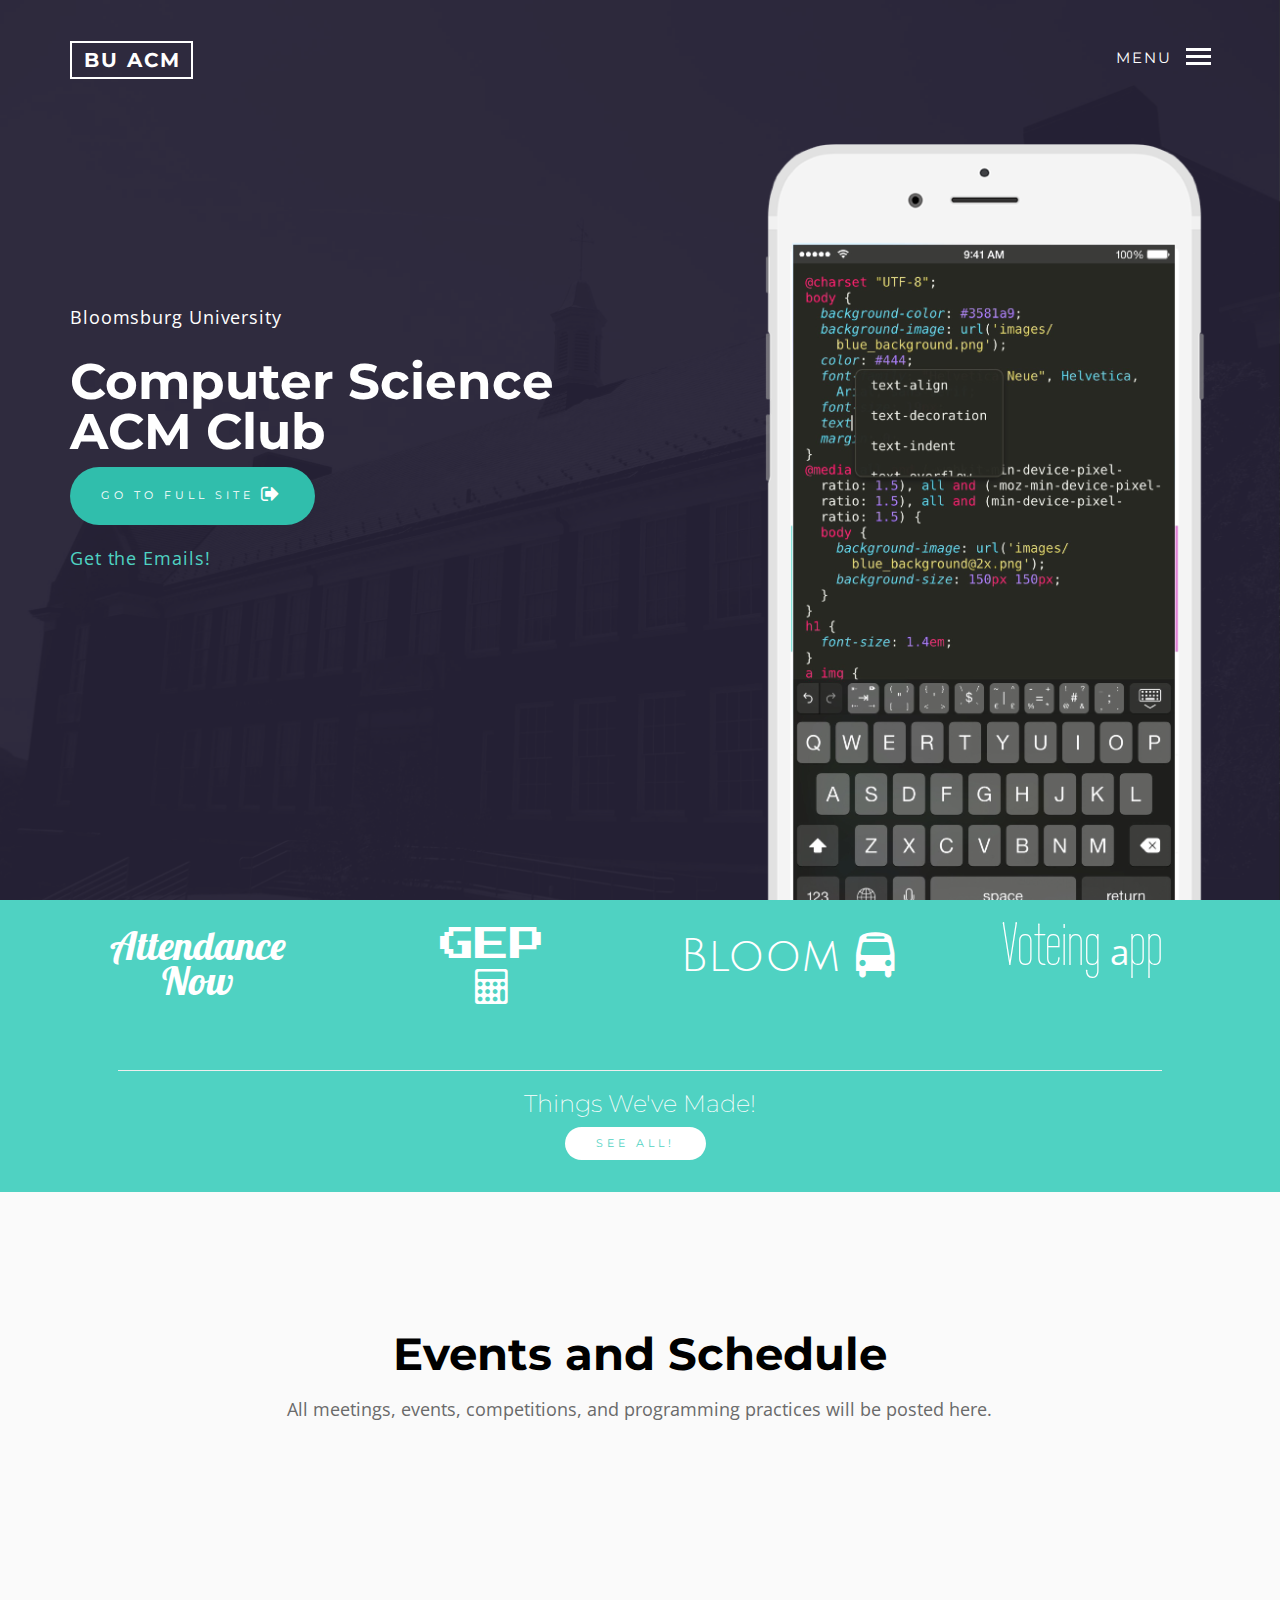
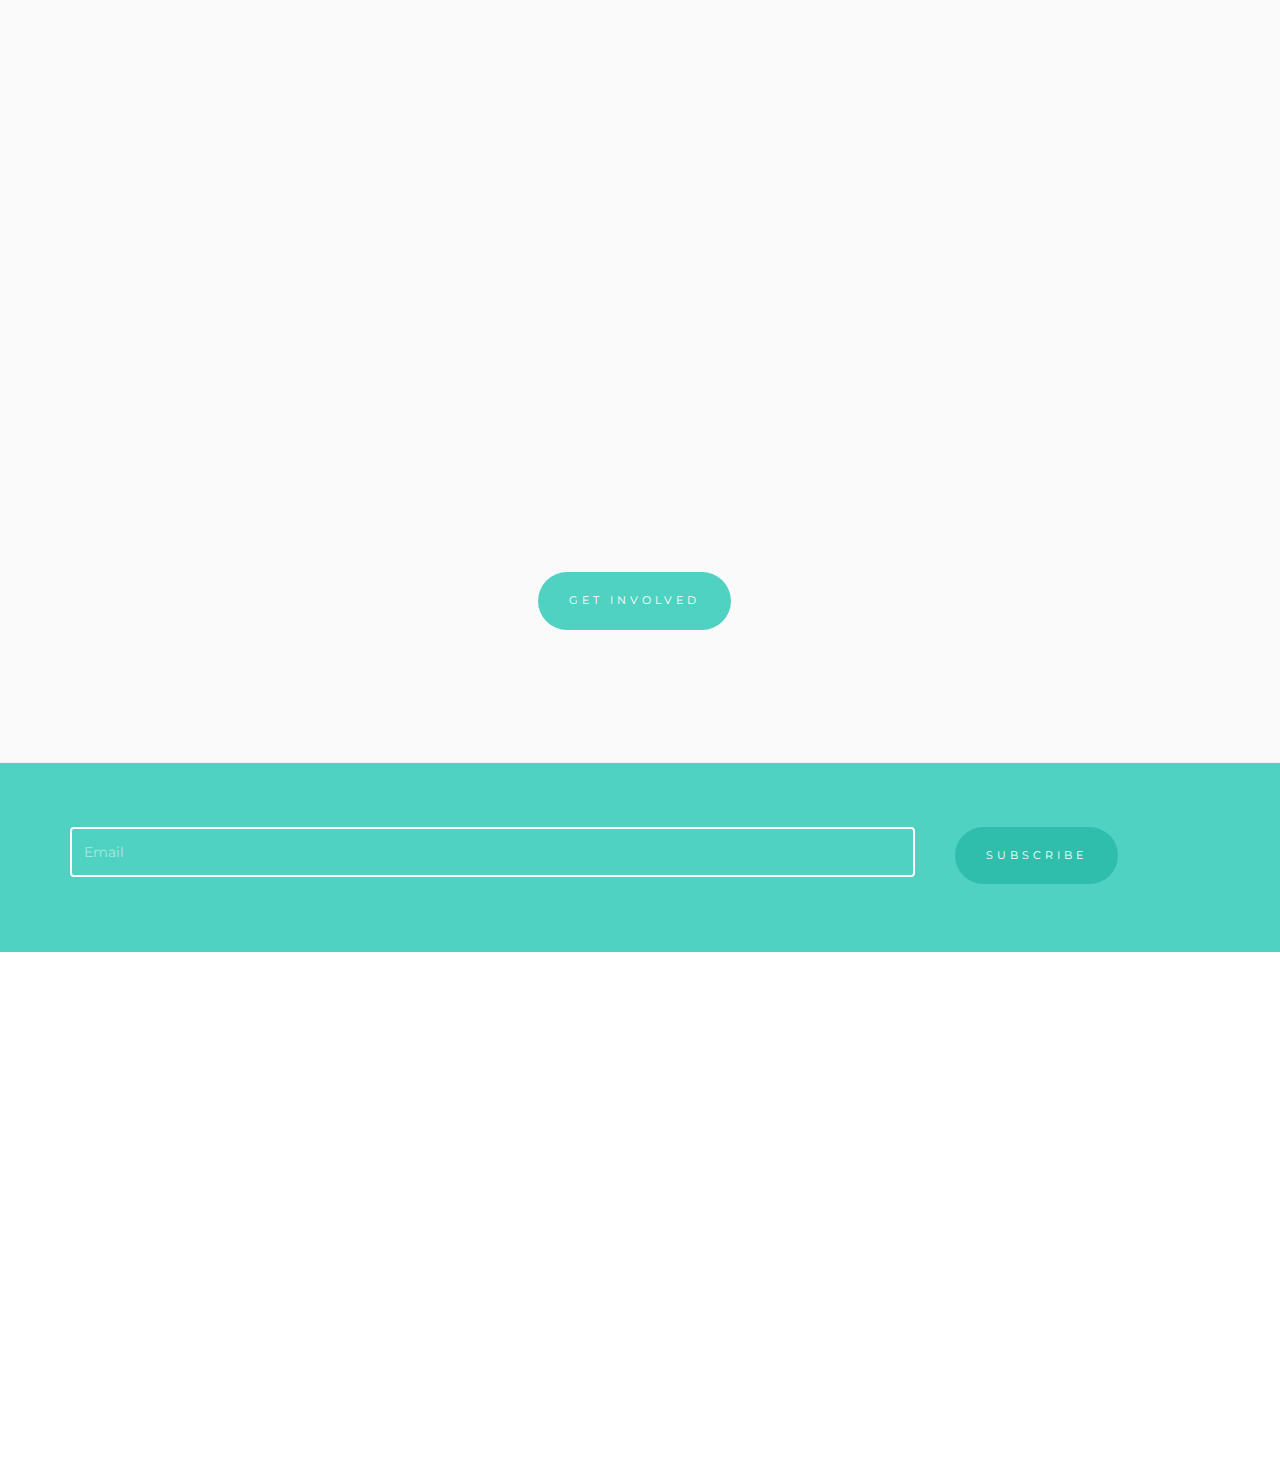
==== index.html @ 807713ba "First Commit" ====
<!DOCTYPE html>
<html>

<head>
	<meta charset="utf-8">
	<meta http-equiv="X-UA-Compatible" content="IE=edge">
	<title>ACM Comp Sci | Bloomsburg University</title>
	<meta name="viewport" content="width=device-width, initial-scale=1">
	<meta name="description" content="Free HTML5 Template by FREEHTML5.CO" />
	<meta name="keywords" content="Bloomsburg, University, Computer, Science, ACM, Club, CS" />
	<meta name="author" content="Rio Weber" />

	<meta name="description" content="Bloomsburg University Computer Science ACM Club" />

	<!-- Place favicon.ico and apple-touch-icon.png in the root directory -->
	<link rel="shortcut icon" href="favicon.ico">

	<!-- Google Webfonts -->
	<link rel="stylesheet" type="text/css" href="https://fonts.googleapis.com/css?family=Montserrat:400,700">
	<link rel="stylesheet" type="text/css" href="https://fonts.googleapis.com/css?family=Open+Sans">
	<link rel="stylesheet" type="text/css" href="https://fonts.googleapis.com/css?family=Julius+Sans+One|Lobster|Press+Start+2P|Wire+One">

	<!-- Animate.css -->
	<link rel="stylesheet" type="text/css" href="client/css/animate.css">
	<!-- Font Awesome -->
	<link rel="stylesheet" type="text/css" type="text/css" href="https://maxcdn.bootstrapcdn.com/font-awesome/4.7.0/css/font-awesome.min.css">

	<!-- Theme Style -->
	<link rel="stylesheet" type="text/css" href="client/css/style.css">

</head>

<body>

	<div id="fh5co-offcanvass">
		<ul>
			<li class="active"><a href="#" data-nav-section="home"><i class="fa fa-home" aria-hidden="true"></i> Home</a></li>
			<li><a href="#fh5co-clients"><i class="fa fa-list" aria-hidden="true"></i> Products</a></li>
			<li><a href="#fh5co-features"><i class="fa fa-calendar-o" aria-hidden="true"></i> Calendar</a></li>
			<li><a href="#fh5co-subscribe"><i class="fa fa-envelope" aria-hidden="true"></i> Get Our Emails</a></li>
			<li><a href="#fh5co-subscribe">ACM FULL SITE <i class="fa fa-sign-out" aria-hidden="true"></i></a></li>
		</ul>
		<h3 class="fh5co-lead">Connect with us</h3>
		<p class="fh5co-social-icons">
			<a href="#"><i class="fa fa-linkedin" aria-hidden="true"></i></a>
			<a href="//www.facebook.com/groups/1657647587884759/"><i class="fa fa-facebook" aria-hidden="true"></i></a>
		</p>
	</div>

	<div id="fh5co-menu" class="navbar">
		<div class="container">
			<div class="row">
				<div class="col-md-12">
					<a href="#" class="js-fh5co-nav-toggle fh5co-nav-toggle" data-toggle="collapse" data-target="#fh5co-navbar" aria-expanded="false" aria-controls="navbar"><span>Menu</span> <i></i></a>
					<a href="index.html" class="navbar-brand"><span>BU ACM</span></a>
				</div>
			</div>
		</div>
	</div>

	<div id="fh5co-page">
		<div id="fh5co-wrap">
			<header id="fh5co-hero" data-section="home" role="banner" style="background: url(client/images/bfh-blue.jpg) top left; background-size: cover;">
				<div class="fh5co-overlay"></div>
				<div class="fh5co-intro">
					<div class="container">
						<div class="row">
							<div class="col-md-6 fh5co-text">
								<p>Bloomsburg University</p>
								<h2>Computer Science ACM Club</h2>
								<p>
									<a href="#fh5co-subscribe" class="btn btn-primary btn-md">Go to full site <i class="fa fa-sign-out" aria-hidden="true"></i></a>
									<br>
									<a href="#fh5co-subscribe" class="">Get the Emails!</a>
								</p>
							</div>
							<div class="col-md-6 text-right fh5co-intro-img">
								<img src="client/images/iphone.png" alt="Outline Free HTML5 Responsive Bootstrap Template">
							</div>
						</div>
					</div>
				</div>
			</header>
			<!-- END .header -->

			<div id="fh5co-main">
				<div id="fh5co-clients">
					<div class="container">
						<div class="row text-center">
							<style>
								.prod p a {
									color: #FFF;
									font-size: 35px;
								}
								
								#attendance_now a {
									font-family: 'Lobster', cursive;
									font-size: 40px;
								}
								
								#gep_calculator a {
									font-family: 'Press Start 2P', cursive;
								}
								
								#bloom_bus a {
									font-family: 'Julius Sans One', sans-serif;
									font-size: 45px;
								}
								
								#voteing_app a span {
									font-family: 'Wire One', sans-serif;
									font-size: 60px;
								}
							</style>
							<div class="prod col-md-3 col-sm-6 col-xs-6">
								<p id="attendance_now"><a href="#">Attendance Now</a></p>
							</div>
							<div class="prod col-md-3 col-sm-6 col-xs-6">
								<p id="gep_calculator"><a href="#">GEP<br><i class="fa fa-calculator" aria-hidden="true"></i></a></p>
							</div>
							<div class="prod col-md-3 col-sm-6 col-xs-6">
								<p id="bloom_bus"><a href="http://148.137.138.107">Bloom <i class="fa fa-bus" aria-hidden="true"></i></a></p>
							</div>
							<div class="prod col-md-3 col-sm-6 col-xs-6">
								<p id="voteing_app"><a href="#"><span>Voteing</span> a<span>pp</span></a></p>
							</div>

							<div class="col-xs-12" style="padding:10px; margin:auto; margin-top:10px; margin-bottom:-30px;">
								<hr style="max-width:90%;">
								<h3 style="color:#FFF; font-weight:200;">Things We've Made!</h3>
								<a href="#" class="btn btn-primary btn-xs" style="color:#4fd2c2; background:#FFF;">See All!</a>
							</div>
						</div>
					</div>
				</div>
				<div id="fh5co-features">
					<div class="container">
						<div class="row">
							<div class="col-md-8 col-md-offset-2 fh5co-section-heading text-center">
								<h2 class="fh5co-lead ">Events and Schedule</h2>
								<p class="fh5co-sub ">All meetings, events, competitions, and programming practices will be posted here.</p>
							</div>

							<iframe src="//calendar.google.com/calendar/embed?height=600&amp;wkst=1&amp;bgcolor=%23fafafa&amp;src=tf4okntqp1rp983qbef123npus%40group.calendar.google.com&amp;color=%23853104&amp;ctz=America%2FNew_York" style="border-width:0; width:100%" height="600"
								frameborder="0" scrolling="no"></iframe>

							<div class="clearfix visible-sm-block"></div>

							<div class="fh5co-spacer fh5co-spacer-sm"></div>

							<div class="col-md-4 col-md-offset-4 text-center ">
								<a href="#" class="btn btn-primary">Get Involved</a>
							</div>
						</div>
					</div>
				</div>

				<div id="fh5co-subscribe">
					<div class="container">
						<div class="row animate-box">
							<form action="#" method="post">
								<div class="col-md-9 col-sm-9">
									<div class="form-group">
										<input type="email" class="form-control" placeholder="Email">
									</div>
								</div>
								<div class="col-md-3 col-sm-3">
									<div class="form-group">
										<input type="submit" class="btn btn-primary" value="Subscribe">
									</div>
								</div>
							</form>
						</div>
					</div>
				</div>
			</div>
		</div>

		<footer id="fh5co-footer" style="">
			<div class="fh5co-overlay"></div>
			<div class="fh5co-footer-content">
				<div class="container">
					<div class="row">
						<div class="col-md-3 col-sm-4 col-md-push-3">
							<h3 class="fh5co-lead">About</h3>
							<ul>
								<li><a href="#">FAQ</a></li>
								<li><a href="#">ACM Officers</a></li>
								<li><a href="//www.google.com/maps/place/Ben+Franklin+Hall,+Bloomsburg,+PA+17815/@41.0069221,-76.4505139,17z">Location</a></li>
								<li><a href="#">Contact Us</a></li>
							</ul>
						</div>
						<div class="col-md-3 col-sm-4 col-md-push-3">
							<h3 class="fh5co-lead">Sites</h3>
							<ul>
								<li><a href="//bloomu.info/ACM">FULL SITE</a></li>
								<li><a href="http://bloomcon.com/">BloomCON</a></li>
							</ul>
						</div>
						<div class="col-md-3 col-sm-4 col-md-push-3">
							<h3 class="fh5co-lead">Competitions</h3>
							<ul>
								<li><a href="//www.ccsc-eastern.org/">CCSCEastern</a></li>
								<li><a href="//www.pacise.org/">PACISE</a></li>
								<li><a href="//ccscne.org/conferences/ccscne-2016/">CCSCNE</a></li>
								<li><a href="//www.bucknell.edu/x102126.xml">Bucknell University</a></li>
							</ul>
						</div>

						<div class="col-md-3 col-sm-12 col-md-pull-9">
							<div class="fh5co-footer-logo"><a href="index.html">ACM Full Site</a></div>
							<p class="fh5co-copyright"><small>&copy; 2016</small></p>
							<p class="fh5co-social-icons">
								<a href="//www.facebook.com/groups/1657647587884759/"><i class="fa fa-facebook" aria-hidden="true"></i></a>
								<a href="#"><i class="fa fa-linkedin" aria-hidden="true"></i></a>
							</p>
						</div>

					</div>
				</div>
			</div>
		</footer>
	</div>


	<!-- jQuery -->
	<script src="client/js/jquery.min.js"></script>
	<!-- Bootstrap -->
	<script src="client/js/bootstrap.min.js"></script>
	<!-- Main JS -->
	<script src="client/js/main.js"></script>

</body>

</html>
---- client/css/style.css ----
@charset "UTF-8";
@font-face {
  font-family: 'icomoon';
  src: url("../fonts/icomoon/icomoon.eot?srf3rx");
  src: url("../fonts/icomoon/icomoon.eot?srf3rx#iefix") format("embedded-opentype"), url("../fonts/icomoon/icomoon.ttf?srf3rx") format("truetype"), url("../fonts/icomoon/icomoon.woff?srf3rx") format("woff"), url("../fonts/icomoon/icomoon.svg?srf3rx#icomoon") format("svg");
  font-weight: normal;
  font-style: normal;
}
/*!
 * Bootstrap v3.3.5 (http://getbootstrap.com)
 * Copyright 2011-2015 Twitter, Inc.
 * Licensed under MIT (https://github.com/twbs/bootstrap/blob/master/LICENSE)
 */
/*! normalize.css v3.0.3 | MIT License | github.com/necolas/normalize.css */
html {
  font-family: sans-serif;
  -ms-text-size-adjust: 100%;
  -webkit-text-size-adjust: 100%;
}

body {
  margin: 0;
}

article,
aside,
details,
figcaption,
figure,
footer,
header,
hgroup,
main,
menu,
nav,
section,
summary {
  display: block;
}

audio,
canvas,
progress,
video {
  display: inline-block;
  vertical-align: baseline;
}

audio:not([controls]) {
  display: none;
  height: 0;
}

[hidden],
template {
  display: none;
}

a {
  background-color: transparent;
}

a:active,
a:hover {
  outline: 0;
}

abbr[title] {
  border-bottom: 1px dotted;
}

b,
strong {
  font-weight: bold;
}

dfn {
  font-style: italic;
}

h1 {
  font-size: 2em;
  margin: 0.67em 0;
}

mark {
  background: #ff0;
  color: #000;
}

small {
  font-size: 80%;
}

sub,
sup {
  font-size: 75%;
  line-height: 0;
  position: relative;
  vertical-align: baseline;
}

sup {
  top: -0.5em;
}

sub {
  bottom: -0.25em;
}

img {
  border: 0;
}

svg:not(:root) {
  overflow: hidden;
}

figure {
  margin: 1em 40px;
}

hr {
  box-sizing: content-box;
  height: 0;
}

pre {
  overflow: auto;
}

code,
kbd,
pre,
samp {
  font-family: monospace, monospace;
  font-size: 1em;
}

button,
input,
optgroup,
select,
textarea {
  color: inherit;
  font: inherit;
  margin: 0;
}

button {
  overflow: visible;
}

button,
select {
  text-transform: none;
}

button,
html input[type="button"],
input[type="reset"],
input[type="submit"] {
  -webkit-appearance: button;
  cursor: pointer;
}

button[disabled],
html input[disabled] {
  cursor: default;
}

button::-moz-focus-inner,
input::-moz-focus-inner {
  border: 0;
  padding: 0;
}

input {
  line-height: normal;
}

input[type="checkbox"],
input[type="radio"] {
  box-sizing: border-box;
  padding: 0;
}

input[type="number"]::-webkit-inner-spin-button,
input[type="number"]::-webkit-outer-spin-button {
  height: auto;
}

input[type="search"] {
  -webkit-appearance: textfield;
  box-sizing: content-box;
}

input[type="search"]::-webkit-search-cancel-button,
input[type="search"]::-webkit-search-decoration {
  -webkit-appearance: none;
}

fieldset {
  border: 1px solid #c0c0c0;
  margin: 0 2px;
  padding: 0.35em 0.625em 0.75em;
}

legend {
  border: 0;
  padding: 0;
}

textarea {
  overflow: auto;
}

optgroup {
  font-weight: bold;
}

table {
  border-collapse: collapse;
  border-spacing: 0;
}

td,
th {
  padding: 0;
}

/*! Source: https://github.com/h5bp/html5-boilerplate/blob/master/src/css/main.css */
@media print {
  *,
  *:before,
  *:after {
    background: transparent !important;
    color: #000 !important;
    box-shadow: none !important;
    text-shadow: none !important;
  }

  a,
  a:visited {
    text-decoration: underline;
  }

  a[href]:after {
    content: " (" attr(href) ")";
  }

  abbr[title]:after {
    content: " (" attr(title) ")";
  }

  a[href^="#"]:after,
  a[href^="javascript:"]:after {
    content: "";
  }

  pre,
  blockquote {
    border: 1px solid #999;
    page-break-inside: avoid;
  }

  thead {
    display: table-header-group;
  }

  tr,
  img {
    page-break-inside: avoid;
  }

  img {
    max-width: 100% !important;
  }

  p,
  h2,
  h3 {
    orphans: 3;
    widows: 3;
  }

  h2,
  h3 {
    page-break-after: avoid;
  }

  .navbar {
    display: none;
  }

  .btn > .caret,
  .dropup > .btn > .caret {
    border-top-color: #000 !important;
  }

  .label {
    border: 1px solid #000;
  }

  .table {
    border-collapse: collapse !important;
  }
  .table td,
  .table th {
    background-color: #fff !important;
  }

  .table-bordered th,
  .table-bordered td {
    border: 1px solid #ddd !important;
  }
}
@font-face {
  font-family: 'Glyphicons Halflings';
  src: url("../fonts/bootstrap/glyphicons-halflings-regular.eot");
  src: url("../fonts/bootstrap/glyphicons-halflings-regular.eot?#iefix") format("embedded-opentype"), url("../fonts/bootstrap/glyphicons-halflings-regular.woff2") format("woff2"), url("../fonts/bootstrap/glyphicons-halflings-regular.woff") format("woff"), url("../fonts/bootstrap/glyphicons-halflings-regular.ttf") format("truetype"), url("../fonts/bootstrap/glyphicons-halflings-regular.svg#glyphicons_halflingsregular") format("svg");
}
.glyphicon {
  position: relative;
  top: 1px;
  display: inline-block;
  font-family: 'Glyphicons Halflings';
  font-style: normal;
  font-weight: normal;
  line-height: 1;
  -webkit-font-smoothing: antialiased;
  -moz-osx-font-smoothing: grayscale;
}

.glyphicon-asterisk:before {
  content: "\2a";
}

.glyphicon-plus:before {
  content: "\2b";
}

.glyphicon-euro:before,
.glyphicon-eur:before {
  content: "\20ac";
}

.glyphicon-minus:before {
  content: "\2212";
}

.glyphicon-cloud:before {
  content: "\2601";
}

.glyphicon-envelope:before {
  content: "\2709";
}

.glyphicon-pencil:before {
  content: "\270f";
}

.glyphicon-glass:before {
  content: "\e001";
}

.glyphicon-music:before {
  content: "\e002";
}

.glyphicon-search:before {
  content: "\e003";
}

.glyphicon-heart:before {
  content: "\e005";
}

.glyphicon-star:before {
  content: "\e006";
}

.glyphicon-star-empty:before {
  content: "\e007";
}

.glyphicon-user:before {
  content: "\e008";
}

.glyphicon-film:before {
  content: "\e009";
}

.glyphicon-th-large:before {
  content: "\e010";
}

.glyphicon-th:before {
  content: "\e011";
}

.glyphicon-th-list:before {
  content: "\e012";
}

.glyphicon-ok:before {
  content: "\e013";
}

.glyphicon-remove:before {
  content: "\e014";
}

.glyphicon-zoom-in:before {
  content: "\e015";
}

.glyphicon-zoom-out:before {
  content: "\e016";
}

.glyphicon-off:before {
  content: "\e017";
}

.glyphicon-signal:before {
  content: "\e018";
}

.glyphicon-cog:before {
  content: "\e019";
}

.glyphicon-trash:before {
  content: "\e020";
}

.glyphicon-home:before {
  content: "\e021";
}

.glyphicon-file:before {
  content: "\e022";
}

.glyphicon-time:before {
  content: "\e023";
}

.glyphicon-road:before {
  content: "\e024";
}

.glyphicon-download-alt:before {
  content: "\e025";
}

.glyphicon-download:before {
  content: "\e026";
}

.glyphicon-upload:before {
  content: "\e027";
}

.glyphicon-inbox:before {
  content: "\e028";
}

.glyphicon-play-circle:before {
  content: "\e029";
}

.glyphicon-repeat:before {
  content: "\e030";
}

.glyphicon-refresh:before {
  content: "\e031";
}

.glyphicon-list-alt:before {
  content: "\e032";
}

.glyphicon-lock:before {
  content: "\e033";
}

.glyphicon-flag:before {
  content: "\e034";
}

.glyphicon-headphones:before {
  content: "\e035";
}

.glyphicon-volume-off:before {
  content: "\e036";
}

.glyphicon-volume-down:before {
  content: "\e037";
}

.glyphicon-volume-up:before {
  content: "\e038";
}

.glyphicon-qrcode:before {
  content: "\e039";
}

.glyphicon-barcode:before {
  content: "\e040";
}

.glyphicon-tag:before {
  content: "\e041";
}

.glyphicon-tags:before {
  content: "\e042";
}

.glyphicon-book:before {
  content: "\e043";
}

.glyphicon-bookmark:before {
  content: "\e044";
}

.glyphicon-print:before {
  content: "\e045";
}

.glyphicon-camera:before {
  content: "\e046";
}

.glyphicon-font:before {
  content: "\e047";
}

.glyphicon-bold:before {
  content: "\e048";
}

.glyphicon-italic:before {
  content: "\e049";
}

.glyphicon-text-height:before {
  content: "\e050";
}

.glyphicon-text-width:before {
  content: "\e051";
}

.glyphicon-align-left:before {
  content: "\e052";
}

.glyphicon-align-center:before {
  content: "\e053";
}

.glyphicon-align-right:before {
  content: "\e054";
}

.glyphicon-align-justify:before {
  content: "\e055";
}

.glyphicon-list:before {
  content: "\e056";
}

.glyphicon-indent-left:before {
  content: "\e057";
}

.glyphicon-indent-right:before {
  content: "\e058";
}

.glyphicon-facetime-video:before {
  content: "\e059";
}

.glyphicon-picture:before {
  content: "\e060";
}

.glyphicon-map-marker:before {
  content: "\e062";
}

.glyphicon-adjust:before {
  content: "\e063";
}

.glyphicon-tint:before {
  content: "\e064";
}

.glyphicon-edit:before {
  content: "\e065";
}

.glyphicon-share:before {
  content: "\e066";
}

.glyphicon-check:before {
  content: "\e067";
}

.glyphicon-move:before {
  content: "\e068";
}

.glyphicon-step-backward:before {
  content: "\e069";
}

.glyphicon-fast-backward:before {
  content: "\e070";
}

.glyphicon-backward:before {
  content: "\e071";
}

.glyphicon-play:before {
  content: "\e072";
}

.glyphicon-pause:before {
  content: "\e073";
}

.glyphicon-stop:before {
  content: "\e074";
}

.glyphicon-forward:before {
  content: "\e075";
}

.glyphicon-fast-forward:before {
  content: "\e076";
}

.glyphicon-step-forward:before {
  content: "\e077";
}

.glyphicon-eject:before {
  content: "\e078";
}

.glyphicon-chevron-left:before {
  content: "\e079";
}

.glyphicon-chevron-right:before {
  content: "\e080";
}

.glyphicon-plus-sign:before {
  content: "\e081";
}

.glyphicon-minus-sign:before {
  content: "\e082";
}

.glyphicon-remove-sign:before {
  content: "\e083";
}

.glyphicon-ok-sign:before {
  content: "\e084";
}

.glyphicon-question-sign:before {
  content: "\e085";
}

.glyphicon-info-sign:before {
  content: "\e086";
}

.glyphicon-screenshot:before {
  content: "\e087";
}

.glyphicon-remove-circle:before {
  content: "\e088";
}

.glyphicon-ok-circle:before {
  content: "\e089";
}

.glyphicon-ban-circle:before {
  content: "\e090";
}

.glyphicon-arrow-left:before {
  content: "\e091";
}

.glyphicon-arrow-right:before {
  content: "\e092";
}

.glyphicon-arrow-up:before {
  content: "\e093";
}

.glyphicon-arrow-down:before {
  content: "\e094";
}

.glyphicon-share-alt:before {
  content: "\e095";
}

.glyphicon-resize-full:before {
  content: "\e096";
}

.glyphicon-resize-small:before {
  content: "\e097";
}

.glyphicon-exclamation-sign:before {
  content: "\e101";
}

.glyphicon-gift:before {
  content: "\e102";
}

.glyphicon-leaf:before {
  content: "\e103";
}

.glyphicon-fire:before {
  content: "\e104";
}

.glyphicon-eye-open:before {
  content: "\e105";
}

.glyphicon-eye-close:before {
  content: "\e106";
}

.glyphicon-warning-sign:before {
  content: "\e107";
}

.glyphicon-plane:before {
  content: "\e108";
}

.glyphicon-calendar:before {
  content: "\e109";
}

.glyphicon-random:before {
  content: "\e110";
}

.glyphicon-comment:before {
  content: "\e111";
}

.glyphicon-magnet:before {
  content: "\e112";
}

.glyphicon-chevron-up:before {
  content: "\e113";
}

.glyphicon-chevron-down:before {
  content: "\e114";
}

.glyphicon-retweet:before {
  content: "\e115";
}

.glyphicon-shopping-cart:before {
  content: "\e116";
}

.glyphicon-folder-close:before {
  content: "\e117";
}

.glyphicon-folder-open:before {
  content: "\e118";
}

.glyphicon-resize-vertical:before {
  content: "\e119";
}

.glyphicon-resize-horizontal:before {
  content: "\e120";
}

.glyphicon-hdd:before {
  content: "\e121";
}

.glyphicon-bullhorn:before {
  content: "\e122";
}

.glyphicon-bell:before {
  content: "\e123";
}

.glyphicon-certificate:before {
  content: "\e124";
}

.glyphicon-thumbs-up:before {
  content: "\e125";
}

.glyphicon-thumbs-down:before {
  content: "\e126";
}

.glyphicon-hand-right:before {
  content: "\e127";
}

.glyphicon-hand-left:before {
  content: "\e128";
}

.glyphicon-hand-up:before {
  content: "\e129";
}

.glyphicon-hand-down:before {
  content: "\e130";
}

.glyphicon-circle-arrow-right:before {
  content: "\e131";
}

.glyphicon-circle-arrow-left:before {
  content: "\e132";
}

.glyphicon-circle-arrow-up:before {
  content: "\e133";
}

.glyphicon-circle-arrow-down:before {
  content: "\e134";
}

.glyphicon-globe:before {
  content: "\e135";
}

.glyphicon-wrench:before {
  content: "\e136";
}

.glyphicon-tasks:before {
  content: "\e137";
}

.glyphicon-filter:before {
  content: "\e138";
}

.glyphicon-briefcase:before {
  content: "\e139";
}

.glyphicon-fullscreen:before {
  content: "\e140";
}

.glyphicon-dashboard:before {
  content: "\e141";
}

.glyphicon-paperclip:before {
  content: "\e142";
}

.glyphicon-heart-empty:before {
  content: "\e143";
}

.glyphicon-link:before {
  content: "\e144";
}

.glyphicon-phone:before {
  content: "\e145";
}

.glyphicon-pushpin:before {
  content: "\e146";
}

.glyphicon-usd:before {
  content: "\e148";
}

.glyphicon-gbp:before {
  content: "\e149";
}

.glyphicon-sort:before {
  content: "\e150";
}

.glyphicon-sort-by-alphabet:before {
  content: "\e151";
}

.glyphicon-sort-by-alphabet-alt:before {
  content: "\e152";
}

.glyphicon-sort-by-order:before {
  content: "\e153";
}

.glyphicon-sort-by-order-alt:before {
  content: "\e154";
}

.glyphicon-sort-by-attributes:before {
  content: "\e155";
}

.glyphicon-sort-by-attributes-alt:before {
  content: "\e156";
}

.glyphicon-unchecked:before {
  content: "\e157";
}

.glyphicon-expand:before {
  content: "\e158";
}

.glyphicon-collapse-down:before {
  content: "\e159";
}

.glyphicon-collapse-up:before {
  content: "\e160";
}

.glyphicon-log-in:before {
  content: "\e161";
}

.glyphicon-flash:before {
  content: "\e162";
}

.glyphicon-log-out:before {
  content: "\e163";
}

.glyphicon-new-window:before {
  content: "\e164";
}

.glyphicon-record:before {
  content: "\e165";
}

.glyphicon-save:before {
  content: "\e166";
}

.glyphicon-open:before {
  content: "\e167";
}

.glyphicon-saved:before {
  content: "\e168";
}

.glyphicon-import:before {
  content: "\e169";
}

.glyphicon-export:before {
  content: "\e170";
}

.glyphicon-send:before {
  content: "\e171";
}

.glyphicon-floppy-disk:before {
  content: "\e172";
}

.glyphicon-floppy-saved:before {
  content: "\e173";
}

.glyphicon-floppy-remove:before {
  content: "\e174";
}

.glyphicon-floppy-save:before {
  content: "\e175";
}

.glyphicon-floppy-open:before {
  content: "\e176";
}

.glyphicon-credit-card:before {
  content: "\e177";
}

.glyphicon-transfer:before {
  content: "\e178";
}

.glyphicon-cutlery:before {
  content: "\e179";
}

.glyphicon-header:before {
  content: "\e180";
}

.glyphicon-compressed:before {
  content: "\e181";
}

.glyphicon-earphone:before {
  content: "\e182";
}

.glyphicon-phone-alt:before {
  content: "\e183";
}

.glyphicon-tower:before {
  content: "\e184";
}

.glyphicon-stats:before {
  content: "\e185";
}

.glyphicon-sd-video:before {
  content: "\e186";
}

.glyphicon-hd-video:before {
  content: "\e187";
}

.glyphicon-subtitles:before {
  content: "\e188";
}

.glyphicon-sound-stereo:before {
  content: "\e189";
}

.glyphicon-sound-dolby:before {
  content: "\e190";
}

.glyphicon-sound-5-1:before {
  content: "\e191";
}

.glyphicon-sound-6-1:before {
  content: "\e192";
}

.glyphicon-sound-7-1:before {
  content: "\e193";
}

.glyphicon-copyright-mark:before {
  content: "\e194";
}

.glyphicon-registration-mark:before {
  content: "\e195";
}

.glyphicon-cloud-download:before {
  content: "\e197";
}

.glyphicon-cloud-upload:before {
  content: "\e198";
}

.glyphicon-tree-conifer:before {
  content: "\e199";
}

.glyphicon-tree-deciduous:before {
  content: "\e200";
}

.glyphicon-cd:before {
  content: "\e201";
}

.glyphicon-save-file:before {
  content: "\e202";
}

.glyphicon-open-file:before {
  content: "\e203";
}

.glyphicon-level-up:before {
  content: "\e204";
}

.glyphicon-copy:before {
  content: "\e205";
}

.glyphicon-paste:before {
  content: "\e206";
}

.glyphicon-alert:before {
  content: "\e209";
}

.glyphicon-equalizer:before {
  content: "\e210";
}

.glyphicon-king:before {
  content: "\e211";
}

.glyphicon-queen:before {
  content: "\e212";
}

.glyphicon-pawn:before {
  content: "\e213";
}

.glyphicon-bishop:before {
  content: "\e214";
}

.glyphicon-knight:before {
  content: "\e215";
}

.glyphicon-baby-formula:before {
  content: "\e216";
}

.glyphicon-tent:before {
  content: "\26fa";
}

.glyphicon-blackboard:before {
  content: "\e218";
}

.glyphicon-bed:before {
  content: "\e219";
}

.glyphicon-apple:before {
  content: "\f8ff";
}

.glyphicon-erase:before {
  content: "\e221";
}

.glyphicon-hourglass:before {
  content: "\231b";
}

.glyphicon-lamp:before {
  content: "\e223";
}

.glyphicon-duplicate:before {
  content: "\e224";
}

.glyphicon-piggy-bank:before {
  content: "\e225";
}

.glyphicon-scissors:before {
  content: "\e226";
}

.glyphicon-bitcoin:before {
  content: "\e227";
}

.glyphicon-btc:before {
  content: "\e227";
}

.glyphicon-xbt:before {
  content: "\e227";
}

.glyphicon-yen:before {
  content: "\00a5";
}

.glyphicon-jpy:before {
  content: "\00a5";
}

.glyphicon-ruble:before {
  content: "\20bd";
}

.glyphicon-rub:before {
  content: "\20bd";
}

.glyphicon-scale:before {
  content: "\e230";
}

.glyphicon-ice-lolly:before {
  content: "\e231";
}

.glyphicon-ice-lolly-tasted:before {
  content: "\e232";
}

.glyphicon-education:before {
  content: "\e233";
}

.glyphicon-option-horizontal:before {
  content: "\e234";
}

.glyphicon-option-vertical:before {
  content: "\e235";
}

.glyphicon-menu-hamburger:before {
  content: "\e236";
}

.glyphicon-modal-window:before {
  content: "\e237";
}

.glyphicon-oil:before {
  content: "\e238";
}

.glyphicon-grain:before {
  content: "\e239";
}

.glyphicon-sunglasses:before {
  content: "\e240";
}

.glyphicon-text-size:before {
  content: "\e241";
}

.glyphicon-text-color:before {
  content: "\e242";
}

.glyphicon-text-background:before {
  content: "\e243";
}

.glyphicon-object-align-top:before {
  content: "\e244";
}

.glyphicon-object-align-bottom:before {
  content: "\e245";
}

.glyphicon-object-align-horizontal:before {
  content: "\e246";
}

.glyphicon-object-align-left:before {
  content: "\e247";
}

.glyphicon-object-align-vertical:before {
  content: "\e248";
}

.glyphicon-object-align-right:before {
  content: "\e249";
}

.glyphicon-triangle-right:before {
  content: "\e250";
}

.glyphicon-triangle-left:before {
  content: "\e251";
}

.glyphicon-triangle-bottom:before {
  content: "\e252";
}

.glyphicon-triangle-top:before {
  content: "\e253";
}

.glyphicon-console:before {
  content: "\e254";
}

.glyphicon-superscript:before {
  content: "\e255";
}

.glyphicon-subscript:before {
  content: "\e256";
}

.glyphicon-menu-left:before {
  content: "\e257";
}

.glyphicon-menu-right:before {
  content: "\e258";
}

.glyphicon-menu-down:before {
  content: "\e259";
}

.glyphicon-menu-up:before {
  content: "\e260";
}

* {
  -webkit-box-sizing: border-box;
  -moz-box-sizing: border-box;
  box-sizing: border-box;
}

*:before,
*:after {
  -webkit-box-sizing: border-box;
  -moz-box-sizing: border-box;
  box-sizing: border-box;
}

html {
  font-size: 10px;
  -webkit-tap-highlight-color: transparent;
}

body {
  font-family: "Helvetica Neue", Helvetica, Arial, sans-serif;
  font-size: 14px;
  line-height: 1.42857;
  color: #333333;
  background-color: #fff;
}

input,
button,
select,
textarea {
  font-family: inherit;
  font-size: inherit;
  line-height: inherit;
}

a {
  color: #4fd2c2;
  text-decoration: none;
}
a:hover, a:focus {
  color: #2ba99a;
  text-decoration: underline;
}
a:focus {
  outline: thin dotted;
  outline: 5px auto -webkit-focus-ring-color;
  outline-offset: -2px;
}

figure {
  margin: 0;
}

img {
  vertical-align: middle;
}

.img-responsive {
  display: block;
  max-width: 100%;
  height: auto;
}

.img-rounded {
  border-radius: 6px;
}

.img-thumbnail {
  padding: 4px;
  line-height: 1.42857;
  background-color: #fff;
  border: 1px solid #ddd;
  border-radius: 4px;
  -webkit-transition: all 0.2s ease-in-out;
  -o-transition: all 0.2s ease-in-out;
  transition: all 0.2s ease-in-out;
  display: inline-block;
  max-width: 100%;
  height: auto;
}

.img-circle {
  border-radius: 50%;
}

hr {
  margin-top: 20px;
  margin-bottom: 20px;
  border: 0;
  border-top: 1px solid #eeeeee;
}

.sr-only {
  position: absolute;
  width: 1px;
  height: 1px;
  margin: -1px;
  padding: 0;
  overflow: hidden;
  clip: rect(0, 0, 0, 0);
  border: 0;
}

.sr-only-focusable:active, .sr-only-focusable:focus {
  position: static;
  width: auto;
  height: auto;
  margin: 0;
  overflow: visible;
  clip: auto;
}

[role="button"] {
  cursor: pointer;
}

h1, h2, h3, h4, h5, h6,
.h1, .h2, .h3, .h4, .h5, .h6 {
  font-family: inherit;
  font-weight: 500;
  line-height: 1.1;
  color: inherit;
}
h1 small,
h1 .small, h2 small,
h2 .small, h3 small,
h3 .small, h4 small,
h4 .small, h5 small,
h5 .small, h6 small,
h6 .small,
.h1 small,
.h1 .small, .h2 small,
.h2 .small, .h3 small,
.h3 .small, .h4 small,
.h4 .small, .h5 small,
.h5 .small, .h6 small,
.h6 .small {
  font-weight: normal;
  line-height: 1;
  color: #777777;
}

h1, .h1,
h2, .h2,
h3, .h3 {
  margin-top: 20px;
  margin-bottom: 10px;
}
h1 small,
h1 .small, .h1 small,
.h1 .small,
h2 small,
h2 .small, .h2 small,
.h2 .small,
h3 small,
h3 .small, .h3 small,
.h3 .small {
  font-size: 65%;
}

h4, .h4,
h5, .h5,
h6, .h6 {
  margin-top: 10px;
  margin-bottom: 10px;
}
h4 small,
h4 .small, .h4 small,
.h4 .small,
h5 small,
h5 .small, .h5 small,
.h5 .small,
h6 small,
h6 .small, .h6 small,
.h6 .small {
  font-size: 75%;
}

h1, .h1 {
  font-size: 36px;
}

h2, .h2 {
  font-size: 30px;
}

h3, .h3 {
  font-size: 24px;
}

h4, .h4 {
  font-size: 18px;
}

h5, .h5 {
  font-size: 14px;
}

h6, .h6 {
  font-size: 12px;
}

p {
  margin: 0 0 10px;
}

.lead {
  margin-bottom: 20px;
  font-size: 16px;
  font-weight: 300;
  line-height: 1.4;
}
@media (min-width: 768px) {
  .lead {
    font-size: 21px;
  }
}

small,
.small {
  font-size: 85%;
}

mark,
.mark {
  background-color: #fcf8e3;
  padding: .2em;
}

.text-left {
  text-align: left;
}

.text-right {
  text-align: right;
}

.text-center {
  text-align: center;
}

.text-justify {
  text-align: justify;
}

.text-nowrap {
  white-space: nowrap;
}

.text-lowercase {
  text-transform: lowercase;
}

.text-uppercase, .initialism {
  text-transform: uppercase;
}

.text-capitalize {
  text-transform: capitalize;
}

.text-muted {
  color: #777777;
}

.text-primary {
  color: #4fd2c2;
}

a.text-primary:hover,
a.text-primary:focus {
  color: #30beac;
}

.text-success {
  color: #3c763d;
}

a.text-success:hover,
a.text-success:focus {
  color: #2b542c;
}

.text-info {
  color: #31708f;
}

a.text-info:hover,
a.text-info:focus {
  color: #245269;
}

.text-warning {
  color: #8a6d3b;
}

a.text-warning:hover,
a.text-warning:focus {
  color: #66512c;
}

.text-danger {
  color: #a94442;
}

a.text-danger:hover,
a.text-danger:focus {
  color: #843534;
}

.bg-primary {
  color: #fff;
}

.bg-primary {
  background-color: #4fd2c2;
}

a.bg-primary:hover,
a.bg-primary:focus {
  background-color: #30beac;
}

.bg-success {
  background-color: #dff0d8;
}

a.bg-success:hover,
a.bg-success:focus {
  background-color: #c1e2b3;
}

.bg-info {
  background-color: #d9edf7;
}

a.bg-info:hover,
a.bg-info:focus {
  background-color: #afd9ee;
}

.bg-warning {
  background-color: #fcf8e3;
}

a.bg-warning:hover,
a.bg-warning:focus {
  background-color: #f7ecb5;
}

.bg-danger {
  background-color: #f2dede;
}

a.bg-danger:hover,
a.bg-danger:focus {
  background-color: #e4b9b9;
}

.page-header {
  padding-bottom: 9px;
  margin: 40px 0 20px;
  border-bottom: 1px solid #eeeeee;
}

ul,
ol {
  margin-top: 0;
  margin-bottom: 10px;
}
ul ul,
ul ol,
ol ul,
ol ol {
  margin-bottom: 0;
}

.list-unstyled {
  padding-left: 0;
  list-style: none;
}

.list-inline {
  padding-left: 0;
  list-style: none;
  margin-left: -5px;
}
.list-inline > li {
  display: inline-block;
  padding-left: 5px;
  padding-right: 5px;
}

dl {
  margin-top: 0;
  margin-bottom: 20px;
}

dt,
dd {
  line-height: 1.42857;
}

dt {
  font-weight: bold;
}

dd {
  margin-left: 0;
}

.dl-horizontal dd:before, .dl-horizontal dd:after {
  content: " ";
  display: table;
}
.dl-horizontal dd:after {
  clear: both;
}
@media (min-width: 768px) {
  .dl-horizontal dt {
    float: left;
    width: 160px;
    clear: left;
    text-align: right;
    overflow: hidden;
    text-overflow: ellipsis;
    white-space: nowrap;
  }
  .dl-horizontal dd {
    margin-left: 180px;
  }
}

abbr[title],
abbr[data-original-title] {
  cursor: help;
  border-bottom: 1px dotted #777777;
}

.initialism {
  font-size: 90%;
}

blockquote {
  padding: 10px 20px;
  margin: 0 0 20px;
  font-size: 17.5px;
  border-left: 5px solid #eeeeee;
}
blockquote p:last-child,
blockquote ul:last-child,
blockquote ol:last-child {
  margin-bottom: 0;
}
blockquote footer,
blockquote small,
blockquote .small {
  display: block;
  font-size: 80%;
  line-height: 1.42857;
  color: #777777;
}
blockquote footer:before,
blockquote small:before,
blockquote .small:before {
  content: '\2014 \00A0';
}

.blockquote-reverse,
blockquote.pull-right {
  padding-right: 15px;
  padding-left: 0;
  border-right: 5px solid #eeeeee;
  border-left: 0;
  text-align: right;
}
.blockquote-reverse footer:before,
.blockquote-reverse small:before,
.blockquote-reverse .small:before,
blockquote.pull-right footer:before,
blockquote.pull-right small:before,
blockquote.pull-right .small:before {
  content: '';
}
.blockquote-reverse footer:after,
.blockquote-reverse small:after,
.blockquote-reverse .small:after,
blockquote.pull-right footer:after,
blockquote.pull-right small:after,
blockquote.pull-right .small:after {
  content: '\00A0 \2014';
}

address {
  margin-bottom: 20px;
  font-style: normal;
  line-height: 1.42857;
}

code,
kbd,
pre,
samp {
  font-family: Menlo, Monaco, Consolas, "Courier New", monospace;
}

code {
  padding: 2px 4px;
  font-size: 90%;
  color: #c7254e;
  background-color: #f9f2f4;
  border-radius: 4px;
}

kbd {
  padding: 2px 4px;
  font-size: 90%;
  color: #fff;
  background-color: #333;
  border-radius: 3px;
  box-shadow: inset 0 -1px 0 rgba(0, 0, 0, 0.25);
}
kbd kbd {
  padding: 0;
  font-size: 100%;
  font-weight: bold;
  box-shadow: none;
}

pre {
  display: block;
  padding: 9.5px;
  margin: 0 0 10px;
  font-size: 13px;
  line-height: 1.42857;
  word-break: break-all;
  word-wrap: break-word;
  color: #333333;
  background-color: #f5f5f5;
  border: 1px solid #ccc;
  border-radius: 4px;
}
pre code {
  padding: 0;
  font-size: inherit;
  color: inherit;
  white-space: pre-wrap;
  background-color: transparent;
  border-radius: 0;
}

.pre-scrollable {
  max-height: 340px;
  overflow-y: scroll;
}

.container {
  margin-right: auto;
  margin-left: auto;
  padding-left: 20px;
  padding-right: 20px;
}
.container:before, .container:after {
  content: " ";
  display: table;
}
.container:after {
  clear: both;
}
@media (min-width: 768px) {
  .container {
    width: 760px;
  }
}
@media (min-width: 992px) {
  .container {
    width: 980px;
  }
}
@media (min-width: 1200px) {
  .container {
    width: 1180px;
  }
}

.container-fluid {
  margin-right: auto;
  margin-left: auto;
  padding-left: 20px;
  padding-right: 20px;
}
.container-fluid:before, .container-fluid:after {
  content: " ";
  display: table;
}
.container-fluid:after {
  clear: both;
}

.row {
  margin-left: -20px;
  margin-right: -20px;
}
.row:before, .row:after {
  content: " ";
  display: table;
}
.row:after {
  clear: both;
}

.col-xs-1, .col-sm-1, .col-md-1, .col-lg-1, .col-xs-2, .col-sm-2, .col-md-2, .col-lg-2, .col-xs-3, .col-sm-3, .col-md-3, .col-lg-3, .col-xs-4, .col-sm-4, .col-md-4, .col-lg-4, .col-xs-5, .col-sm-5, .col-md-5, .col-lg-5, .col-xs-6, .col-sm-6, .col-md-6, .col-lg-6, .col-xs-7, .col-sm-7, .col-md-7, .col-lg-7, .col-xs-8, .col-sm-8, .col-md-8, .col-lg-8, .col-xs-9, .col-sm-9, .col-md-9, .col-lg-9, .col-xs-10, .col-sm-10, .col-md-10, .col-lg-10, .col-xs-11, .col-sm-11, .col-md-11, .col-lg-11, .col-xs-12, .col-sm-12, .col-md-12, .col-lg-12 {
  position: relative;
  min-height: 1px;
  padding-left: 20px;
  padding-right: 20px;
}

.col-xs-1, .col-xs-2, .col-xs-3, .col-xs-4, .col-xs-5, .col-xs-6, .col-xs-7, .col-xs-8, .col-xs-9, .col-xs-10, .col-xs-11, .col-xs-12 {
  float: left;
}

.col-xs-1 {
  width: 8.33333%;
}

.col-xs-2 {
  width: 16.66667%;
}

.col-xs-3 {
  width: 25%;
}

.col-xs-4 {
  width: 33.33333%;
}

.col-xs-5 {
  width: 41.66667%;
}

.col-xs-6 {
  width: 50%;
}

.col-xs-7 {
  width: 58.33333%;
}

.col-xs-8 {
  width: 66.66667%;
}

.col-xs-9 {
  width: 75%;
}

.col-xs-10 {
  width: 83.33333%;
}

.col-xs-11 {
  width: 91.66667%;
}

.col-xs-12 {
  width: 100%;
}

.col-xs-pull-0 {
  right: auto;
}

.col-xs-pull-1 {
  right: 8.33333%;
}

.col-xs-pull-2 {
  right: 16.66667%;
}

.col-xs-pull-3 {
  right: 25%;
}

.col-xs-pull-4 {
  right: 33.33333%;
}

.col-xs-pull-5 {
  right: 41.66667%;
}

.col-xs-pull-6 {
  right: 50%;
}

.col-xs-pull-7 {
  right: 58.33333%;
}

.col-xs-pull-8 {
  right: 66.66667%;
}

.col-xs-pull-9 {
  right: 75%;
}

.col-xs-pull-10 {
  right: 83.33333%;
}

.col-xs-pull-11 {
  right: 91.66667%;
}

.col-xs-pull-12 {
  right: 100%;
}

.col-xs-push-0 {
  left: auto;
}

.col-xs-push-1 {
  left: 8.33333%;
}

.col-xs-push-2 {
  left: 16.66667%;
}

.col-xs-push-3 {
  left: 25%;
}

.col-xs-push-4 {
  left: 33.33333%;
}

.col-xs-push-5 {
  left: 41.66667%;
}

.col-xs-push-6 {
  left: 50%;
}

.col-xs-push-7 {
  left: 58.33333%;
}

.col-xs-push-8 {
  left: 66.66667%;
}

.col-xs-push-9 {
  left: 75%;
}

.col-xs-push-10 {
  left: 83.33333%;
}

.col-xs-push-11 {
  left: 91.66667%;
}

.col-xs-push-12 {
  left: 100%;
}

.col-xs-offset-0 {
  margin-left: 0%;
}

.col-xs-offset-1 {
  margin-left: 8.33333%;
}

.col-xs-offset-2 {
  margin-left: 16.66667%;
}

.col-xs-offset-3 {
  margin-left: 25%;
}

.col-xs-offset-4 {
  margin-left: 33.33333%;
}

.col-xs-offset-5 {
  margin-left: 41.66667%;
}

.col-xs-offset-6 {
  margin-left: 50%;
}

.col-xs-offset-7 {
  margin-left: 58.33333%;
}

.col-xs-offset-8 {
  margin-left: 66.66667%;
}

.col-xs-offset-9 {
  margin-left: 75%;
}

.col-xs-offset-10 {
  margin-left: 83.33333%;
}

.col-xs-offset-11 {
  margin-left: 91.66667%;
}

.col-xs-offset-12 {
  margin-left: 100%;
}

@media (min-width: 768px) {
  .col-sm-1, .col-sm-2, .col-sm-3, .col-sm-4, .col-sm-5, .col-sm-6, .col-sm-7, .col-sm-8, .col-sm-9, .col-sm-10, .col-sm-11, .col-sm-12 {
    float: left;
  }

  .col-sm-1 {
    width: 8.33333%;
  }

  .col-sm-2 {
    width: 16.66667%;
  }

  .col-sm-3 {
    width: 25%;
  }

  .col-sm-4 {
    width: 33.33333%;
  }

  .col-sm-5 {
    width: 41.66667%;
  }

  .col-sm-6 {
    width: 50%;
  }

  .col-sm-7 {
    width: 58.33333%;
  }

  .col-sm-8 {
    width: 66.66667%;
  }

  .col-sm-9 {
    width: 75%;
  }

  .col-sm-10 {
    width: 83.33333%;
  }

  .col-sm-11 {
    width: 91.66667%;
  }

  .col-sm-12 {
    width: 100%;
  }

  .col-sm-pull-0 {
    right: auto;
  }

  .col-sm-pull-1 {
    right: 8.33333%;
  }

  .col-sm-pull-2 {
    right: 16.66667%;
  }

  .col-sm-pull-3 {
    right: 25%;
  }

  .col-sm-pull-4 {
    right: 33.33333%;
  }

  .col-sm-pull-5 {
    right: 41.66667%;
  }

  .col-sm-pull-6 {
    right: 50%;
  }

  .col-sm-pull-7 {
    right: 58.33333%;
  }

  .col-sm-pull-8 {
    right: 66.66667%;
  }

  .col-sm-pull-9 {
    right: 75%;
  }

  .col-sm-pull-10 {
    right: 83.33333%;
  }

  .col-sm-pull-11 {
    right: 91.66667%;
  }

  .col-sm-pull-12 {
    right: 100%;
  }

  .col-sm-push-0 {
    left: auto;
  }

  .col-sm-push-1 {
    left: 8.33333%;
  }

  .col-sm-push-2 {
    left: 16.66667%;
  }

  .col-sm-push-3 {
    left: 25%;
  }

  .col-sm-push-4 {
    left: 33.33333%;
  }

  .col-sm-push-5 {
    left: 41.66667%;
  }

  .col-sm-push-6 {
    left: 50%;
  }

  .col-sm-push-7 {
    left: 58.33333%;
  }

  .col-sm-push-8 {
    left: 66.66667%;
  }

  .col-sm-push-9 {
    left: 75%;
  }

  .col-sm-push-10 {
    left: 83.33333%;
  }

  .col-sm-push-11 {
    left: 91.66667%;
  }

  .col-sm-push-12 {
    left: 100%;
  }

  .col-sm-offset-0 {
    margin-left: 0%;
  }

  .col-sm-offset-1 {
    margin-left: 8.33333%;
  }

  .col-sm-offset-2 {
    margin-left: 16.66667%;
  }

  .col-sm-offset-3 {
    margin-left: 25%;
  }

  .col-sm-offset-4 {
    margin-left: 33.33333%;
  }

  .col-sm-offset-5 {
    margin-left: 41.66667%;
  }

  .col-sm-offset-6 {
    margin-left: 50%;
  }

  .col-sm-offset-7 {
    margin-left: 58.33333%;
  }

  .col-sm-offset-8 {
    margin-left: 66.66667%;
  }

  .col-sm-offset-9 {
    margin-left: 75%;
  }

  .col-sm-offset-10 {
    margin-left: 83.33333%;
  }

  .col-sm-offset-11 {
    margin-left: 91.66667%;
  }

  .col-sm-offset-12 {
    margin-left: 100%;
  }
}
@media (min-width: 992px) {
  .col-md-1, .col-md-2, .col-md-3, .col-md-4, .col-md-5, .col-md-6, .col-md-7, .col-md-8, .col-md-9, .col-md-10, .col-md-11, .col-md-12 {
    float: left;
  }

  .col-md-1 {
    width: 8.33333%;
  }

  .col-md-2 {
    width: 16.66667%;
  }

  .col-md-3 {
    width: 25%;
  }

  .col-md-4 {
    width: 33.33333%;
  }

  .col-md-5 {
    width: 41.66667%;
  }

  .col-md-6 {
    width: 50%;
  }

  .col-md-7 {
    width: 58.33333%;
  }

  .col-md-8 {
    width: 66.66667%;
  }

  .col-md-9 {
    width: 75%;
  }

  .col-md-10 {
    width: 83.33333%;
  }

  .col-md-11 {
    width: 91.66667%;
  }

  .col-md-12 {
    width: 100%;
  }

  .col-md-pull-0 {
    right: auto;
  }

  .col-md-pull-1 {
    right: 8.33333%;
  }

  .col-md-pull-2 {
    right: 16.66667%;
  }

  .col-md-pull-3 {
    right: 25%;
  }

  .col-md-pull-4 {
    right: 33.33333%;
  }

  .col-md-pull-5 {
    right: 41.66667%;
  }

  .col-md-pull-6 {
    right: 50%;
  }

  .col-md-pull-7 {
    right: 58.33333%;
  }

  .col-md-pull-8 {
    right: 66.66667%;
  }

  .col-md-pull-9 {
    right: 75%;
  }

  .col-md-pull-10 {
    right: 83.33333%;
  }

  .col-md-pull-11 {
    right: 91.66667%;
  }

  .col-md-pull-12 {
    right: 100%;
  }

  .col-md-push-0 {
    left: auto;
  }

  .col-md-push-1 {
    left: 8.33333%;
  }

  .col-md-push-2 {
    left: 16.66667%;
  }

  .col-md-push-3 {
    left: 25%;
  }

  .col-md-push-4 {
    left: 33.33333%;
  }

  .col-md-push-5 {
    left: 41.66667%;
  }

  .col-md-push-6 {
    left: 50%;
  }

  .col-md-push-7 {
    left: 58.33333%;
  }

  .col-md-push-8 {
    left: 66.66667%;
  }

  .col-md-push-9 {
    left: 75%;
  }

  .col-md-push-10 {
    left: 83.33333%;
  }

  .col-md-push-11 {
    left: 91.66667%;
  }

  .col-md-push-12 {
    left: 100%;
  }

  .col-md-offset-0 {
    margin-left: 0%;
  }

  .col-md-offset-1 {
    margin-left: 8.33333%;
  }

  .col-md-offset-2 {
    margin-left: 16.66667%;
  }

  .col-md-offset-3 {
    margin-left: 25%;
  }

  .col-md-offset-4 {
    margin-left: 33.33333%;
  }

  .col-md-offset-5 {
    margin-left: 41.66667%;
  }

  .col-md-offset-6 {
    margin-left: 50%;
  }

  .col-md-offset-7 {
    margin-left: 58.33333%;
  }

  .col-md-offset-8 {
    margin-left: 66.66667%;
  }

  .col-md-offset-9 {
    margin-left: 75%;
  }

  .col-md-offset-10 {
    margin-left: 83.33333%;
  }

  .col-md-offset-11 {
    margin-left: 91.66667%;
  }

  .col-md-offset-12 {
    margin-left: 100%;
  }
}
@media (min-width: 1200px) {
  .col-lg-1, .col-lg-2, .col-lg-3, .col-lg-4, .col-lg-5, .col-lg-6, .col-lg-7, .col-lg-8, .col-lg-9, .col-lg-10, .col-lg-11, .col-lg-12 {
    float: left;
  }

  .col-lg-1 {
    width: 8.33333%;
  }

  .col-lg-2 {
    width: 16.66667%;
  }

  .col-lg-3 {
    width: 25%;
  }

  .col-lg-4 {
    width: 33.33333%;
  }

  .col-lg-5 {
    width: 41.66667%;
  }

  .col-lg-6 {
    width: 50%;
  }

  .col-lg-7 {
    width: 58.33333%;
  }

  .col-lg-8 {
    width: 66.66667%;
  }

  .col-lg-9 {
    width: 75%;
  }

  .col-lg-10 {
    width: 83.33333%;
  }

  .col-lg-11 {
    width: 91.66667%;
  }

  .col-lg-12 {
    width: 100%;
  }

  .col-lg-pull-0 {
    right: auto;
  }

  .col-lg-pull-1 {
    right: 8.33333%;
  }

  .col-lg-pull-2 {
    right: 16.66667%;
  }

  .col-lg-pull-3 {
    right: 25%;
  }

  .col-lg-pull-4 {
    right: 33.33333%;
  }

  .col-lg-pull-5 {
    right: 41.66667%;
  }

  .col-lg-pull-6 {
    right: 50%;
  }

  .col-lg-pull-7 {
    right: 58.33333%;
  }

  .col-lg-pull-8 {
    right: 66.66667%;
  }

  .col-lg-pull-9 {
    right: 75%;
  }

  .col-lg-pull-10 {
    right: 83.33333%;
  }

  .col-lg-pull-11 {
    right: 91.66667%;
  }

  .col-lg-pull-12 {
    right: 100%;
  }

  .col-lg-push-0 {
    left: auto;
  }

  .col-lg-push-1 {
    left: 8.33333%;
  }

  .col-lg-push-2 {
    left: 16.66667%;
  }

  .col-lg-push-3 {
    left: 25%;
  }

  .col-lg-push-4 {
    left: 33.33333%;
  }

  .col-lg-push-5 {
    left: 41.66667%;
  }

  .col-lg-push-6 {
    left: 50%;
  }

  .col-lg-push-7 {
    left: 58.33333%;
  }

  .col-lg-push-8 {
    left: 66.66667%;
  }

  .col-lg-push-9 {
    left: 75%;
  }

  .col-lg-push-10 {
    left: 83.33333%;
  }

  .col-lg-push-11 {
    left: 91.66667%;
  }

  .col-lg-push-12 {
    left: 100%;
  }

  .col-lg-offset-0 {
    margin-left: 0%;
  }

  .col-lg-offset-1 {
    margin-left: 8.33333%;
  }

  .col-lg-offset-2 {
    margin-left: 16.66667%;
  }

  .col-lg-offset-3 {
    margin-left: 25%;
  }

  .col-lg-offset-4 {
    margin-left: 33.33333%;
  }

  .col-lg-offset-5 {
    margin-left: 41.66667%;
  }

  .col-lg-offset-6 {
    margin-left: 50%;
  }

  .col-lg-offset-7 {
    margin-left: 58.33333%;
  }

  .col-lg-offset-8 {
    margin-left: 66.66667%;
  }

  .col-lg-offset-9 {
    margin-left: 75%;
  }

  .col-lg-offset-10 {
    margin-left: 83.33333%;
  }

  .col-lg-offset-11 {
    margin-left: 91.66667%;
  }

  .col-lg-offset-12 {
    margin-left: 100%;
  }
}
table {
  background-color: transparent;
}

caption {
  padding-top: 8px;
  padding-bottom: 8px;
  color: #777777;
  text-align: left;
}

th {
  text-align: left;
}

.table {
  width: 100%;
  max-width: 100%;
  margin-bottom: 20px;
}
.table > thead > tr > th,
.table > thead > tr > td,
.table > tbody > tr > th,
.table > tbody > tr > td,
.table > tfoot > tr > th,
.table > tfoot > tr > td {
  padding: 8px;
  line-height: 1.42857;
  vertical-align: top;
  border-top: 1px solid #ddd;
}
.table > thead > tr > th {
  vertical-align: bottom;
  border-bottom: 2px solid #ddd;
}
.table > caption + thead > tr:first-child > th,
.table > caption + thead > tr:first-child > td,
.table > colgroup + thead > tr:first-child > th,
.table > colgroup + thead > tr:first-child > td,
.table > thead:first-child > tr:first-child > th,
.table > thead:first-child > tr:first-child > td {
  border-top: 0;
}
.table > tbody + tbody {
  border-top: 2px solid #ddd;
}
.table .table {
  background-color: #fff;
}

.table-condensed > thead > tr > th,
.table-condensed > thead > tr > td,
.table-condensed > tbody > tr > th,
.table-condensed > tbody > tr > td,
.table-condensed > tfoot > tr > th,
.table-condensed > tfoot > tr > td {
  padding: 5px;
}

.table-bordered {
  border: 1px solid #ddd;
}
.table-bordered > thead > tr > th,
.table-bordered > thead > tr > td,
.table-bordered > tbody > tr > th,
.table-bordered > tbody > tr > td,
.table-bordered > tfoot > tr > th,
.table-bordered > tfoot > tr > td {
  border: 1px solid #ddd;
}
.table-bordered > thead > tr > th,
.table-bordered > thead > tr > td {
  border-bottom-width: 2px;
}

.table-striped > tbody > tr:nth-of-type(odd) {
  background-color: #f9f9f9;
}

.table-hover > tbody > tr:hover {
  background-color: #f5f5f5;
}

table col[class*="col-"] {
  position: static;
  float: none;
  display: table-column;
}

table td[class*="col-"],
table th[class*="col-"] {
  position: static;
  float: none;
  display: table-cell;
}

.table > thead > tr > td.active,
.table > thead > tr > th.active, .table > thead > tr.active > td, .table > thead > tr.active > th,
.table > tbody > tr > td.active,
.table > tbody > tr > th.active,
.table > tbody > tr.active > td,
.table > tbody > tr.active > th,
.table > tfoot > tr > td.active,
.table > tfoot > tr > th.active,
.table > tfoot > tr.active > td,
.table > tfoot > tr.active > th {
  background-color: #f5f5f5;
}

.table-hover > tbody > tr > td.active:hover,
.table-hover > tbody > tr > th.active:hover, .table-hover > tbody > tr.active:hover > td, .table-hover > tbody > tr:hover > .active, .table-hover > tbody > tr.active:hover > th {
  background-color: #e8e8e8;
}

.table > thead > tr > td.success,
.table > thead > tr > th.success, .table > thead > tr.success > td, .table > thead > tr.success > th,
.table > tbody > tr > td.success,
.table > tbody > tr > th.success,
.table > tbody > tr.success > td,
.table > tbody > tr.success > th,
.table > tfoot > tr > td.success,
.table > tfoot > tr > th.success,
.table > tfoot > tr.success > td,
.table > tfoot > tr.success > th {
  background-color: #dff0d8;
}

.table-hover > tbody > tr > td.success:hover,
.table-hover > tbody > tr > th.success:hover, .table-hover > tbody > tr.success:hover > td, .table-hover > tbody > tr:hover > .success, .table-hover > tbody > tr.success:hover > th {
  background-color: #d0e9c6;
}

.table > thead > tr > td.info,
.table > thead > tr > th.info, .table > thead > tr.info > td, .table > thead > tr.info > th,
.table > tbody > tr > td.info,
.table > tbody > tr > th.info,
.table > tbody > tr.info > td,
.table > tbody > tr.info > th,
.table > tfoot > tr > td.info,
.table > tfoot > tr > th.info,
.table > tfoot > tr.info > td,
.table > tfoot > tr.info > th {
  background-color: #d9edf7;
}

.table-hover > tbody > tr > td.info:hover,
.table-hover > tbody > tr > th.info:hover, .table-hover > tbody > tr.info:hover > td, .table-hover > tbody > tr:hover > .info, .table-hover > tbody > tr.info:hover > th {
  background-color: #c4e3f3;
}

.table > thead > tr > td.warning,
.table > thead > tr > th.warning, .table > thead > tr.warning > td, .table > thead > tr.warning > th,
.table > tbody > tr > td.warning,
.table > tbody > tr > th.warning,
.table > tbody > tr.warning > td,
.table > tbody > tr.warning > th,
.table > tfoot > tr > td.warning,
.table > tfoot > tr > th.warning,
.table > tfoot > tr.warning > td,
.table > tfoot > tr.warning > th {
  background-color: #fcf8e3;
}

.table-hover > tbody > tr > td.warning:hover,
.table-hover > tbody > tr > th.warning:hover, .table-hover > tbody > tr.warning:hover > td, .table-hover > tbody > tr:hover > .warning, .table-hover > tbody > tr.warning:hover > th {
  background-color: #faf2cc;
}

.table > thead > tr > td.danger,
.table > thead > tr > th.danger, .table > thead > tr.danger > td, .table > thead > tr.danger > th,
.table > tbody > tr > td.danger,
.table > tbody > tr > th.danger,
.table > tbody > tr.danger > td,
.table > tbody > tr.danger > th,
.table > tfoot > tr > td.danger,
.table > tfoot > tr > th.danger,
.table > tfoot > tr.danger > td,
.table > tfoot > tr.danger > th {
  background-color: #f2dede;
}

.table-hover > tbody > tr > td.danger:hover,
.table-hover > tbody > tr > th.danger:hover, .table-hover > tbody > tr.danger:hover > td, .table-hover > tbody > tr:hover > .danger, .table-hover > tbody > tr.danger:hover > th {
  background-color: #ebcccc;
}

.table-responsive {
  overflow-x: auto;
  min-height: 0.01%;
}
@media screen and (max-width: 767px) {
  .table-responsive {
    width: 100%;
    margin-bottom: 15px;
    overflow-y: hidden;
    -ms-overflow-style: -ms-autohiding-scrollbar;
    border: 1px solid #ddd;
  }
  .table-responsive > .table {
    margin-bottom: 0;
  }
  .table-responsive > .table > thead > tr > th,
  .table-responsive > .table > thead > tr > td,
  .table-responsive > .table > tbody > tr > th,
  .table-responsive > .table > tbody > tr > td,
  .table-responsive > .table > tfoot > tr > th,
  .table-responsive > .table > tfoot > tr > td {
    white-space: nowrap;
  }
  .table-responsive > .table-bordered {
    border: 0;
  }
  .table-responsive > .table-bordered > thead > tr > th:first-child,
  .table-responsive > .table-bordered > thead > tr > td:first-child,
  .table-responsive > .table-bordered > tbody > tr > th:first-child,
  .table-responsive > .table-bordered > tbody > tr > td:first-child,
  .table-responsive > .table-bordered > tfoot > tr > th:first-child,
  .table-responsive > .table-bordered > tfoot > tr > td:first-child {
    border-left: 0;
  }
  .table-responsive > .table-bordered > thead > tr > th:last-child,
  .table-responsive > .table-bordered > thead > tr > td:last-child,
  .table-responsive > .table-bordered > tbody > tr > th:last-child,
  .table-responsive > .table-bordered > tbody > tr > td:last-child,
  .table-responsive > .table-bordered > tfoot > tr > th:last-child,
  .table-responsive > .table-bordered > tfoot > tr > td:last-child {
    border-right: 0;
  }
  .table-responsive > .table-bordered > tbody > tr:last-child > th,
  .table-responsive > .table-bordered > tbody > tr:last-child > td,
  .table-responsive > .table-bordered > tfoot > tr:last-child > th,
  .table-responsive > .table-bordered > tfoot > tr:last-child > td {
    border-bottom: 0;
  }
}

fieldset {
  padding: 0;
  margin: 0;
  border: 0;
  min-width: 0;
}

legend {
  display: block;
  width: 100%;
  padding: 0;
  margin-bottom: 20px;
  font-size: 21px;
  line-height: inherit;
  color: #333333;
  border: 0;
  border-bottom: 1px solid #e5e5e5;
}

label {
  display: inline-block;
  max-width: 100%;
  margin-bottom: 5px;
  font-weight: bold;
}

input[type="search"] {
  -webkit-box-sizing: border-box;
  -moz-box-sizing: border-box;
  box-sizing: border-box;
}

input[type="radio"],
input[type="checkbox"] {
  margin: 4px 0 0;
  margin-top: 1px \9;
  line-height: normal;
}

input[type="file"] {
  display: block;
}

input[type="range"] {
  display: block;
  width: 100%;
}

select[multiple],
select[size] {
  height: auto;
}

input[type="file"]:focus,
input[type="radio"]:focus,
input[type="checkbox"]:focus {
  outline: thin dotted;
  outline: 5px auto -webkit-focus-ring-color;
  outline-offset: -2px;
}

output {
  display: block;
  padding-top: 15px;
  font-size: 14px;
  line-height: 1.42857;
  color: #555555;
}

.form-control {
  display: block;
  width: 100%;
  height: 50px;
  padding: 14px 12px;
  font-size: 14px;
  line-height: 1.42857;
  color: #555555;
  background-color: #fff;
  background-image: none;
  border: 1px solid #ccc;
  border-radius: 4px;
  -webkit-box-shadow: inset 0 1px 1px rgba(0, 0, 0, 0.075);
  box-shadow: inset 0 1px 1px rgba(0, 0, 0, 0.075);
  -webkit-transition: border-color ease-in-out 0.15s, box-shadow ease-in-out 0.15s;
  -o-transition: border-color ease-in-out 0.15s, box-shadow ease-in-out 0.15s;
  transition: border-color ease-in-out 0.15s, box-shadow ease-in-out 0.15s;
}
.form-control:focus {
  border-color: #4fd2c2;
  outline: 0;
  -webkit-box-shadow: inset 0 1px 1px rgba(0, 0, 0, 0.075), 0 0 8px rgba(79, 210, 194, 0.6);
  box-shadow: inset 0 1px 1px rgba(0, 0, 0, 0.075), 0 0 8px rgba(79, 210, 194, 0.6);
}
.form-control::-moz-placeholder {
  color: #999;
  opacity: 1;
}
.form-control:-ms-input-placeholder {
  color: #999;
}
.form-control::-webkit-input-placeholder {
  color: #999;
}
.form-control[disabled], .form-control[readonly], fieldset[disabled] .form-control {
  background-color: #eeeeee;
  opacity: 1;
}
.form-control[disabled], fieldset[disabled] .form-control {
  cursor: not-allowed;
}

textarea.form-control {
  height: auto;
}

input[type="search"] {
  -webkit-appearance: none;
}

@media screen and (-webkit-min-device-pixel-ratio: 0) {
  input[type="date"].form-control,
  input[type="time"].form-control,
  input[type="datetime-local"].form-control,
  input[type="month"].form-control {
    line-height: 50px;
  }
  input[type="date"].input-sm, .input-group-sm > input[type="date"].form-control,
  .input-group-sm > input[type="date"].input-group-addon,
  .input-group-sm > .input-group-btn > input[type="date"].btn, .input-group-sm input[type="date"],
  input[type="time"].input-sm,
  .input-group-sm > input[type="time"].form-control,
  .input-group-sm > input[type="time"].input-group-addon,
  .input-group-sm > .input-group-btn > input[type="time"].btn, .input-group-sm
  input[type="time"],
  input[type="datetime-local"].input-sm,
  .input-group-sm > input[type="datetime-local"].form-control,
  .input-group-sm > input[type="datetime-local"].input-group-addon,
  .input-group-sm > .input-group-btn > input[type="datetime-local"].btn, .input-group-sm
  input[type="datetime-local"],
  input[type="month"].input-sm,
  .input-group-sm > input[type="month"].form-control,
  .input-group-sm > input[type="month"].input-group-addon,
  .input-group-sm > .input-group-btn > input[type="month"].btn, .input-group-sm
  input[type="month"] {
    line-height: 30px;
  }
  input[type="date"].input-lg, .input-group-lg > input[type="date"].form-control,
  .input-group-lg > input[type="date"].input-group-addon,
  .input-group-lg > .input-group-btn > input[type="date"].btn, .input-group-lg input[type="date"],
  input[type="time"].input-lg,
  .input-group-lg > input[type="time"].form-control,
  .input-group-lg > input[type="time"].input-group-addon,
  .input-group-lg > .input-group-btn > input[type="time"].btn, .input-group-lg
  input[type="time"],
  input[type="datetime-local"].input-lg,
  .input-group-lg > input[type="datetime-local"].form-control,
  .input-group-lg > input[type="datetime-local"].input-group-addon,
  .input-group-lg > .input-group-btn > input[type="datetime-local"].btn, .input-group-lg
  input[type="datetime-local"],
  input[type="month"].input-lg,
  .input-group-lg > input[type="month"].form-control,
  .input-group-lg > input[type="month"].input-group-addon,
  .input-group-lg > .input-group-btn > input[type="month"].btn, .input-group-lg
  input[type="month"] {
    line-height: 46px;
  }
}
.form-group {
  margin-bottom: 30px;
}

.radio,
.checkbox {
  position: relative;
  display: block;
  margin-top: 10px;
  margin-bottom: 10px;
}
.radio label,
.checkbox label {
  min-height: 20px;
  padding-left: 20px;
  margin-bottom: 0;
  font-weight: normal;
  cursor: pointer;
}

.radio input[type="radio"],
.radio-inline input[type="radio"],
.checkbox input[type="checkbox"],
.checkbox-inline input[type="checkbox"] {
  position: absolute;
  margin-left: -20px;
  margin-top: 4px \9;
}

.radio + .radio,
.checkbox + .checkbox {
  margin-top: -5px;
}

.radio-inline,
.checkbox-inline {
  position: relative;
  display: inline-block;
  padding-left: 20px;
  margin-bottom: 0;
  vertical-align: middle;
  font-weight: normal;
  cursor: pointer;
}

.radio-inline + .radio-inline,
.checkbox-inline + .checkbox-inline {
  margin-top: 0;
  margin-left: 10px;
}

input[type="radio"][disabled], input[type="radio"].disabled, fieldset[disabled] input[type="radio"],
input[type="checkbox"][disabled],
input[type="checkbox"].disabled, fieldset[disabled]
input[type="checkbox"] {
  cursor: not-allowed;
}

.radio-inline.disabled, fieldset[disabled] .radio-inline,
.checkbox-inline.disabled, fieldset[disabled]
.checkbox-inline {
  cursor: not-allowed;
}

.radio.disabled label, fieldset[disabled] .radio label,
.checkbox.disabled label, fieldset[disabled]
.checkbox label {
  cursor: not-allowed;
}

.form-control-static {
  padding-top: 15px;
  padding-bottom: 15px;
  margin-bottom: 0;
  min-height: 34px;
}
.form-control-static.input-lg, .input-group-lg > .form-control-static.form-control,
.input-group-lg > .form-control-static.input-group-addon,
.input-group-lg > .input-group-btn > .form-control-static.btn, .form-control-static.input-sm, .input-group-sm > .form-control-static.form-control,
.input-group-sm > .form-control-static.input-group-addon,
.input-group-sm > .input-group-btn > .form-control-static.btn {
  padding-left: 0;
  padding-right: 0;
}

.input-sm, .input-group-sm > .form-control,
.input-group-sm > .input-group-addon,
.input-group-sm > .input-group-btn > .btn {
  height: 30px;
  padding: 5px 10px;
  font-size: 12px;
  line-height: 1.5;
  border-radius: 3px;
}

select.input-sm, .input-group-sm > select.form-control,
.input-group-sm > select.input-group-addon,
.input-group-sm > .input-group-btn > select.btn {
  height: 30px;
  line-height: 30px;
}

textarea.input-sm, .input-group-sm > textarea.form-control,
.input-group-sm > textarea.input-group-addon,
.input-group-sm > .input-group-btn > textarea.btn,
select[multiple].input-sm,
.input-group-sm > select[multiple].form-control,
.input-group-sm > select[multiple].input-group-addon,
.input-group-sm > .input-group-btn > select[multiple].btn {
  height: auto;
}

.form-group-sm .form-control {
  height: 30px;
  padding: 5px 10px;
  font-size: 12px;
  line-height: 1.5;
  border-radius: 3px;
}
.form-group-sm select.form-control {
  height: 30px;
  line-height: 30px;
}
.form-group-sm textarea.form-control,
.form-group-sm select[multiple].form-control {
  height: auto;
}
.form-group-sm .form-control-static {
  height: 30px;
  min-height: 32px;
  padding: 6px 10px;
  font-size: 12px;
  line-height: 1.5;
}

.input-lg, .input-group-lg > .form-control,
.input-group-lg > .input-group-addon,
.input-group-lg > .input-group-btn > .btn {
  height: 46px;
  padding: 10px 16px;
  font-size: 18px;
  line-height: 1.33333;
  border-radius: 6px;
}

select.input-lg, .input-group-lg > select.form-control,
.input-group-lg > select.input-group-addon,
.input-group-lg > .input-group-btn > select.btn {
  height: 46px;
  line-height: 46px;
}

textarea.input-lg, .input-group-lg > textarea.form-control,
.input-group-lg > textarea.input-group-addon,
.input-group-lg > .input-group-btn > textarea.btn,
select[multiple].input-lg,
.input-group-lg > select[multiple].form-control,
.input-group-lg > select[multiple].input-group-addon,
.input-group-lg > .input-group-btn > select[multiple].btn {
  height: auto;
}

.form-group-lg .form-control {
  height: 46px;
  padding: 10px 16px;
  font-size: 18px;
  line-height: 1.33333;
  border-radius: 6px;
}
.form-group-lg select.form-control {
  height: 46px;
  line-height: 46px;
}
.form-group-lg textarea.form-control,
.form-group-lg select[multiple].form-control {
  height: auto;
}
.form-group-lg .form-control-static {
  height: 46px;
  min-height: 38px;
  padding: 11px 16px;
  font-size: 18px;
  line-height: 1.33333;
}

.has-feedback {
  position: relative;
}
.has-feedback .form-control {
  padding-right: 62.5px;
}

.form-control-feedback {
  position: absolute;
  top: 0;
  right: 0;
  z-index: 2;
  display: block;
  width: 50px;
  height: 50px;
  line-height: 50px;
  text-align: center;
  pointer-events: none;
}

.input-lg + .form-control-feedback, .input-group-lg > .form-control + .form-control-feedback,
.input-group-lg > .input-group-addon + .form-control-feedback,
.input-group-lg > .input-group-btn > .btn + .form-control-feedback,
.input-group-lg + .form-control-feedback,
.form-group-lg .form-control + .form-control-feedback {
  width: 46px;
  height: 46px;
  line-height: 46px;
}

.input-sm + .form-control-feedback, .input-group-sm > .form-control + .form-control-feedback,
.input-group-sm > .input-group-addon + .form-control-feedback,
.input-group-sm > .input-group-btn > .btn + .form-control-feedback,
.input-group-sm + .form-control-feedback,
.form-group-sm .form-control + .form-control-feedback {
  width: 30px;
  height: 30px;
  line-height: 30px;
}

.has-success .help-block,
.has-success .control-label,
.has-success .radio,
.has-success .checkbox,
.has-success .radio-inline,
.has-success .checkbox-inline, .has-success.radio label, .has-success.checkbox label, .has-success.radio-inline label, .has-success.checkbox-inline label {
  color: #3c763d;
}
.has-success .form-control {
  border-color: #3c763d;
  -webkit-box-shadow: inset 0 1px 1px rgba(0, 0, 0, 0.075);
  box-shadow: inset 0 1px 1px rgba(0, 0, 0, 0.075);
}
.has-success .form-control:focus {
  border-color: #2b542c;
  -webkit-box-shadow: inset 0 1px 1px rgba(0, 0, 0, 0.075), 0 0 6px #67b168;
  box-shadow: inset 0 1px 1px rgba(0, 0, 0, 0.075), 0 0 6px #67b168;
}
.has-success .input-group-addon {
  color: #3c763d;
  border-color: #3c763d;
  background-color: #dff0d8;
}
.has-success .form-control-feedback {
  color: #3c763d;
}

.has-warning .help-block,
.has-warning .control-label,
.has-warning .radio,
.has-warning .checkbox,
.has-warning .radio-inline,
.has-warning .checkbox-inline, .has-warning.radio label, .has-warning.checkbox label, .has-warning.radio-inline label, .has-warning.checkbox-inline label {
  color: #8a6d3b;
}
.has-warning .form-control {
  border-color: #8a6d3b;
  -webkit-box-shadow: inset 0 1px 1px rgba(0, 0, 0, 0.075);
  box-shadow: inset 0 1px 1px rgba(0, 0, 0, 0.075);
}
.has-warning .form-control:focus {
  border-color: #66512c;
  -webkit-box-shadow: inset 0 1px 1px rgba(0, 0, 0, 0.075), 0 0 6px #c0a16b;
  box-shadow: inset 0 1px 1px rgba(0, 0, 0, 0.075), 0 0 6px #c0a16b;
}
.has-warning .input-group-addon {
  color: #8a6d3b;
  border-color: #8a6d3b;
  background-color: #fcf8e3;
}
.has-warning .form-control-feedback {
  color: #8a6d3b;
}

.has-error .help-block,
.has-error .control-label,
.has-error .radio,
.has-error .checkbox,
.has-error .radio-inline,
.has-error .checkbox-inline, .has-error.radio label, .has-error.checkbox label, .has-error.radio-inline label, .has-error.checkbox-inline label {
  color: #a94442;
}
.has-error .form-control {
  border-color: #a94442;
  -webkit-box-shadow: inset 0 1px 1px rgba(0, 0, 0, 0.075);
  box-shadow: inset 0 1px 1px rgba(0, 0, 0, 0.075);
}
.has-error .form-control:focus {
  border-color: #843534;
  -webkit-box-shadow: inset 0 1px 1px rgba(0, 0, 0, 0.075), 0 0 6px #ce8483;
  box-shadow: inset 0 1px 1px rgba(0, 0, 0, 0.075), 0 0 6px #ce8483;
}
.has-error .input-group-addon {
  color: #a94442;
  border-color: #a94442;
  background-color: #f2dede;
}
.has-error .form-control-feedback {
  color: #a94442;
}

.has-feedback label ~ .form-control-feedback {
  top: 25px;
}
.has-feedback label.sr-only ~ .form-control-feedback {
  top: 0;
}

.help-block {
  display: block;
  margin-top: 5px;
  margin-bottom: 10px;
  color: #737373;
}

@media (min-width: 768px) {
  .form-inline .form-group {
    display: inline-block;
    margin-bottom: 0;
    vertical-align: middle;
  }
  .form-inline .form-control {
    display: inline-block;
    width: auto;
    vertical-align: middle;
  }
  .form-inline .form-control-static {
    display: inline-block;
  }
  .form-inline .input-group {
    display: inline-table;
    vertical-align: middle;
  }
  .form-inline .input-group .input-group-addon,
  .form-inline .input-group .input-group-btn,
  .form-inline .input-group .form-control {
    width: auto;
  }
  .form-inline .input-group > .form-control {
    width: 100%;
  }
  .form-inline .control-label {
    margin-bottom: 0;
    vertical-align: middle;
  }
  .form-inline .radio,
  .form-inline .checkbox {
    display: inline-block;
    margin-top: 0;
    margin-bottom: 0;
    vertical-align: middle;
  }
  .form-inline .radio label,
  .form-inline .checkbox label {
    padding-left: 0;
  }
  .form-inline .radio input[type="radio"],
  .form-inline .checkbox input[type="checkbox"] {
    position: relative;
    margin-left: 0;
  }
  .form-inline .has-feedback .form-control-feedback {
    top: 0;
  }
}

.form-horizontal .radio,
.form-horizontal .checkbox,
.form-horizontal .radio-inline,
.form-horizontal .checkbox-inline {
  margin-top: 0;
  margin-bottom: 0;
  padding-top: 15px;
}
.form-horizontal .radio,
.form-horizontal .checkbox {
  min-height: 35px;
}
.form-horizontal .form-group {
  margin-left: -20px;
  margin-right: -20px;
}
.form-horizontal .form-group:before, .form-horizontal .form-group:after {
  content: " ";
  display: table;
}
.form-horizontal .form-group:after {
  clear: both;
}
@media (min-width: 768px) {
  .form-horizontal .control-label {
    text-align: right;
    margin-bottom: 0;
    padding-top: 15px;
  }
}
.form-horizontal .has-feedback .form-control-feedback {
  right: 20px;
}
@media (min-width: 768px) {
  .form-horizontal .form-group-lg .control-label {
    padding-top: 14.33333px;
    font-size: 18px;
  }
}
@media (min-width: 768px) {
  .form-horizontal .form-group-sm .control-label {
    padding-top: 6px;
    font-size: 12px;
  }
}

.btn {
  display: inline-block;
  margin-bottom: 0;
  font-weight: normal;
  text-align: center;
  vertical-align: middle;
  touch-action: manipulation;
  cursor: pointer;
  background-image: none;
  border: 1px solid transparent;
  white-space: nowrap;
  padding: 14px 12px;
  font-size: 14px;
  line-height: 1.42857;
  border-radius: 4px;
  -webkit-user-select: none;
  -moz-user-select: none;
  -ms-user-select: none;
  user-select: none;
}
.btn:focus, .btn.focus, .btn:active:focus, .btn:active.focus, .btn.active:focus, .btn.active.focus {
  outline: thin dotted;
  outline: 5px auto -webkit-focus-ring-color;
  outline-offset: -2px;
}
.btn:hover, .btn:focus, .btn.focus {
  color: #333;
  text-decoration: none;
}
.btn:active, .btn.active {
  outline: 0;
  background-image: none;
  -webkit-box-shadow: inset 0 3px 5px rgba(0, 0, 0, 0.125);
  box-shadow: inset 0 3px 5px rgba(0, 0, 0, 0.125);
}
.btn.disabled, .btn[disabled], fieldset[disabled] .btn {
  cursor: not-allowed;
  opacity: 0.65;
  filter: alpha(opacity=65);
  -webkit-box-shadow: none;
  box-shadow: none;
}

a.btn.disabled, fieldset[disabled] a.btn {
  pointer-events: none;
}

.btn-default {
  color: #333;
  background-color: #fff;
  border-color: #ccc;
}
.btn-default:focus, .btn-default.focus {
  color: #333;
  background-color: #e6e6e6;
  border-color: #8c8c8c;
}
.btn-default:hover {
  color: #333;
  background-color: #e6e6e6;
  border-color: #adadad;
}
.btn-default:active, .btn-default.active, .open > .btn-default.dropdown-toggle {
  color: #333;
  background-color: #e6e6e6;
  border-color: #adadad;
}
.btn-default:active:hover, .btn-default:active:focus, .btn-default:active.focus, .btn-default.active:hover, .btn-default.active:focus, .btn-default.active.focus, .open > .btn-default.dropdown-toggle:hover, .open > .btn-default.dropdown-toggle:focus, .open > .btn-default.dropdown-toggle.focus {
  color: #333;
  background-color: #d4d4d4;
  border-color: #8c8c8c;
}
.btn-default:active, .btn-default.active, .open > .btn-default.dropdown-toggle {
  background-image: none;
}
.btn-default.disabled, .btn-default.disabled:hover, .btn-default.disabled:focus, .btn-default.disabled.focus, .btn-default.disabled:active, .btn-default.disabled.active, .btn-default[disabled], .btn-default[disabled]:hover, .btn-default[disabled]:focus, .btn-default[disabled].focus, .btn-default[disabled]:active, .btn-default[disabled].active, fieldset[disabled] .btn-default, fieldset[disabled] .btn-default:hover, fieldset[disabled] .btn-default:focus, fieldset[disabled] .btn-default.focus, fieldset[disabled] .btn-default:active, fieldset[disabled] .btn-default.active {
  background-color: #fff;
  border-color: #ccc;
}
.btn-default .badge {
  color: #fff;
  background-color: #333;
}

.btn-primary {
  color: #fff;
  background-color: #4fd2c2;
  border-color: #3bcdbb;
}
.btn-primary:focus, .btn-primary.focus {
  color: #fff;
  background-color: #30beac;
  border-color: #1c6c62;
}
.btn-primary:hover {
  color: #fff;
  background-color: #30beac;
  border-color: #29a192;
}
.btn-primary:active, .btn-primary.active, .open > .btn-primary.dropdown-toggle {
  color: #fff;
  background-color: #30beac;
  border-color: #29a192;
}
.btn-primary:active:hover, .btn-primary:active:focus, .btn-primary:active.focus, .btn-primary.active:hover, .btn-primary.active:focus, .btn-primary.active.focus, .open > .btn-primary.dropdown-toggle:hover, .open > .btn-primary.dropdown-toggle:focus, .open > .btn-primary.dropdown-toggle.focus {
  color: #fff;
  background-color: #29a192;
  border-color: #1c6c62;
}
.btn-primary:active, .btn-primary.active, .open > .btn-primary.dropdown-toggle {
  background-image: none;
}
.btn-primary.disabled, .btn-primary.disabled:hover, .btn-primary.disabled:focus, .btn-primary.disabled.focus, .btn-primary.disabled:active, .btn-primary.disabled.active, .btn-primary[disabled], .btn-primary[disabled]:hover, .btn-primary[disabled]:focus, .btn-primary[disabled].focus, .btn-primary[disabled]:active, .btn-primary[disabled].active, fieldset[disabled] .btn-primary, fieldset[disabled] .btn-primary:hover, fieldset[disabled] .btn-primary:focus, fieldset[disabled] .btn-primary.focus, fieldset[disabled] .btn-primary:active, fieldset[disabled] .btn-primary.active {
  background-color: #4fd2c2;
  border-color: #3bcdbb;
}
.btn-primary .badge {
  color: #4fd2c2;
  background-color: #fff;
}

.btn-success {
  color: #fff;
  background-color: #5cb85c;
  border-color: #4cae4c;
}
.btn-success:focus, .btn-success.focus {
  color: #fff;
  background-color: #449d44;
  border-color: #255625;
}
.btn-success:hover {
  color: #fff;
  background-color: #449d44;
  border-color: #398439;
}
.btn-success:active, .btn-success.active, .open > .btn-success.dropdown-toggle {
  color: #fff;
  background-color: #449d44;
  border-color: #398439;
}
.btn-success:active:hover, .btn-success:active:focus, .btn-success:active.focus, .btn-success.active:hover, .btn-success.active:focus, .btn-success.active.focus, .open > .btn-success.dropdown-toggle:hover, .open > .btn-success.dropdown-toggle:focus, .open > .btn-success.dropdown-toggle.focus {
  color: #fff;
  background-color: #398439;
  border-color: #255625;
}
.btn-success:active, .btn-success.active, .open > .btn-success.dropdown-toggle {
  background-image: none;
}
.btn-success.disabled, .btn-success.disabled:hover, .btn-success.disabled:focus, .btn-success.disabled.focus, .btn-success.disabled:active, .btn-success.disabled.active, .btn-success[disabled], .btn-success[disabled]:hover, .btn-success[disabled]:focus, .btn-success[disabled].focus, .btn-success[disabled]:active, .btn-success[disabled].active, fieldset[disabled] .btn-success, fieldset[disabled] .btn-success:hover, fieldset[disabled] .btn-success:focus, fieldset[disabled] .btn-success.focus, fieldset[disabled] .btn-success:active, fieldset[disabled] .btn-success.active {
  background-color: #5cb85c;
  border-color: #4cae4c;
}
.btn-success .badge {
  color: #5cb85c;
  background-color: #fff;
}

.btn-info {
  color: #fff;
  background-color: #5bc0de;
  border-color: #46b8da;
}
.btn-info:focus, .btn-info.focus {
  color: #fff;
  background-color: #31b0d5;
  border-color: #1b6d85;
}
.btn-info:hover {
  color: #fff;
  background-color: #31b0d5;
  border-color: #269abc;
}
.btn-info:active, .btn-info.active, .open > .btn-info.dropdown-toggle {
  color: #fff;
  background-color: #31b0d5;
  border-color: #269abc;
}
.btn-info:active:hover, .btn-info:active:focus, .btn-info:active.focus, .btn-info.active:hover, .btn-info.active:focus, .btn-info.active.focus, .open > .btn-info.dropdown-toggle:hover, .open > .btn-info.dropdown-toggle:focus, .open > .btn-info.dropdown-toggle.focus {
  color: #fff;
  background-color: #269abc;
  border-color: #1b6d85;
}
.btn-info:active, .btn-info.active, .open > .btn-info.dropdown-toggle {
  background-image: none;
}
.btn-info.disabled, .btn-info.disabled:hover, .btn-info.disabled:focus, .btn-info.disabled.focus, .btn-info.disabled:active, .btn-info.disabled.active, .btn-info[disabled], .btn-info[disabled]:hover, .btn-info[disabled]:focus, .btn-info[disabled].focus, .btn-info[disabled]:active, .btn-info[disabled].active, fieldset[disabled] .btn-info, fieldset[disabled] .btn-info:hover, fieldset[disabled] .btn-info:focus, fieldset[disabled] .btn-info.focus, fieldset[disabled] .btn-info:active, fieldset[disabled] .btn-info.active {
  background-color: #5bc0de;
  border-color: #46b8da;
}
.btn-info .badge {
  color: #5bc0de;
  background-color: #fff;
}

.btn-warning {
  color: #fff;
  background-color: #f0ad4e;
  border-color: #eea236;
}
.btn-warning:focus, .btn-warning.focus {
  color: #fff;
  background-color: #ec971f;
  border-color: #985f0d;
}
.btn-warning:hover {
  color: #fff;
  background-color: #ec971f;
  border-color: #d58512;
}
.btn-warning:active, .btn-warning.active, .open > .btn-warning.dropdown-toggle {
  color: #fff;
  background-color: #ec971f;
  border-color: #d58512;
}
.btn-warning:active:hover, .btn-warning:active:focus, .btn-warning:active.focus, .btn-warning.active:hover, .btn-warning.active:focus, .btn-warning.active.focus, .open > .btn-warning.dropdown-toggle:hover, .open > .btn-warning.dropdown-toggle:focus, .open > .btn-warning.dropdown-toggle.focus {
  color: #fff;
  background-color: #d58512;
  border-color: #985f0d;
}
.btn-warning:active, .btn-warning.active, .open > .btn-warning.dropdown-toggle {
  background-image: none;
}
.btn-warning.disabled, .btn-warning.disabled:hover, .btn-warning.disabled:focus, .btn-warning.disabled.focus, .btn-warning.disabled:active, .btn-warning.disabled.active, .btn-warning[disabled], .btn-warning[disabled]:hover, .btn-warning[disabled]:focus, .btn-warning[disabled].focus, .btn-warning[disabled]:active, .btn-warning[disabled].active, fieldset[disabled] .btn-warning, fieldset[disabled] .btn-warning:hover, fieldset[disabled] .btn-warning:focus, fieldset[disabled] .btn-warning.focus, fieldset[disabled] .btn-warning:active, fieldset[disabled] .btn-warning.active {
  background-color: #f0ad4e;
  border-color: #eea236;
}
.btn-warning .badge {
  color: #f0ad4e;
  background-color: #fff;
}

.btn-danger {
  color: #fff;
  background-color: #d9534f;
  border-color: #d43f3a;
}
.btn-danger:focus, .btn-danger.focus {
  color: #fff;
  background-color: #c9302c;
  border-color: #761c19;
}
.btn-danger:hover {
  color: #fff;
  background-color: #c9302c;
  border-color: #ac2925;
}
.btn-danger:active, .btn-danger.active, .open > .btn-danger.dropdown-toggle {
  color: #fff;
  background-color: #c9302c;
  border-color: #ac2925;
}
.btn-danger:active:hover, .btn-danger:active:focus, .btn-danger:active.focus, .btn-danger.active:hover, .btn-danger.active:focus, .btn-danger.active.focus, .open > .btn-danger.dropdown-toggle:hover, .open > .btn-danger.dropdown-toggle:focus, .open > .btn-danger.dropdown-toggle.focus {
  color: #fff;
  background-color: #ac2925;
  border-color: #761c19;
}
.btn-danger:active, .btn-danger.active, .open > .btn-danger.dropdown-toggle {
  background-image: none;
}
.btn-danger.disabled, .btn-danger.disabled:hover, .btn-danger.disabled:focus, .btn-danger.disabled.focus, .btn-danger.disabled:active, .btn-danger.disabled.active, .btn-danger[disabled], .btn-danger[disabled]:hover, .btn-danger[disabled]:focus, .btn-danger[disabled].focus, .btn-danger[disabled]:active, .btn-danger[disabled].active, fieldset[disabled] .btn-danger, fieldset[disabled] .btn-danger:hover, fieldset[disabled] .btn-danger:focus, fieldset[disabled] .btn-danger.focus, fieldset[disabled] .btn-danger:active, fieldset[disabled] .btn-danger.active {
  background-color: #d9534f;
  border-color: #d43f3a;
}
.btn-danger .badge {
  color: #d9534f;
  background-color: #fff;
}

.btn-link {
  color: #4fd2c2;
  font-weight: normal;
  border-radius: 0;
}
.btn-link, .btn-link:active, .btn-link.active, .btn-link[disabled], fieldset[disabled] .btn-link {
  background-color: transparent;
  -webkit-box-shadow: none;
  box-shadow: none;
}
.btn-link, .btn-link:hover, .btn-link:focus, .btn-link:active {
  border-color: transparent;
}
.btn-link:hover, .btn-link:focus {
  color: #2ba99a;
  text-decoration: underline;
  background-color: transparent;
}
.btn-link[disabled]:hover, .btn-link[disabled]:focus, fieldset[disabled] .btn-link:hover, fieldset[disabled] .btn-link:focus {
  color: #777777;
  text-decoration: none;
}

.btn-lg, .btn-group-lg > .btn {
  padding: 10px 16px;
  font-size: 18px;
  line-height: 1.33333;
  border-radius: 6px;
}

.btn-sm, .btn-group-sm > .btn {
  padding: 5px 10px;
  font-size: 12px;
  line-height: 1.5;
  border-radius: 3px;
}

.btn-xs, .btn-group-xs > .btn {
  padding: 1px 5px;
  font-size: 12px;
  line-height: 1.5;
  border-radius: 3px;
}

.btn-block {
  display: block;
  width: 100%;
}

.btn-block + .btn-block {
  margin-top: 5px;
}

input[type="submit"].btn-block,
input[type="reset"].btn-block,
input[type="button"].btn-block {
  width: 100%;
}

.fade {
  opacity: 0;
  -webkit-transition: opacity 0.15s linear;
  -o-transition: opacity 0.15s linear;
  transition: opacity 0.15s linear;
}
.fade.in {
  opacity: 1;
}

.collapse {
  display: none;
}
.collapse.in {
  display: block;
}

tr.collapse.in {
  display: table-row;
}

tbody.collapse.in {
  display: table-row-group;
}

.collapsing {
  position: relative;
  height: 0;
  overflow: hidden;
  -webkit-transition-property: height, visibility;
  transition-property: height, visibility;
  -webkit-transition-duration: 0.35s;
  transition-duration: 0.35s;
  -webkit-transition-timing-function: ease;
  transition-timing-function: ease;
}

.caret {
  display: inline-block;
  width: 0;
  height: 0;
  margin-left: 2px;
  vertical-align: middle;
  border-top: 4px dashed;
  border-top: 4px solid \9;
  border-right: 4px solid transparent;
  border-left: 4px solid transparent;
}

.dropup,
.dropdown {
  position: relative;
}

.dropdown-toggle:focus {
  outline: 0;
}

.dropdown-menu {
  position: absolute;
  top: 100%;
  left: 0;
  z-index: 1000;
  display: none;
  float: left;
  min-width: 160px;
  padding: 5px 0;
  margin: 2px 0 0;
  list-style: none;
  font-size: 14px;
  text-align: left;
  background-color: #fff;
  border: 1px solid #ccc;
  border: 1px solid rgba(0, 0, 0, 0.15);
  border-radius: 4px;
  -webkit-box-shadow: 0 6px 12px rgba(0, 0, 0, 0.175);
  box-shadow: 0 6px 12px rgba(0, 0, 0, 0.175);
  background-clip: padding-box;
}
.dropdown-menu.pull-right {
  right: 0;
  left: auto;
}
.dropdown-menu .divider {
  height: 1px;
  margin: 9px 0;
  overflow: hidden;
  background-color: #e5e5e5;
}
.dropdown-menu > li > a {
  display: block;
  padding: 3px 20px;
  clear: both;
  font-weight: normal;
  line-height: 1.42857;
  color: #333333;
  white-space: nowrap;
}

.dropdown-menu > li > a:hover, .dropdown-menu > li > a:focus {
  text-decoration: none;
  color: #262626;
  background-color: #f5f5f5;
}

.dropdown-menu > .active > a, .dropdown-menu > .active > a:hover, .dropdown-menu > .active > a:focus {
  color: #fff;
  text-decoration: none;
  outline: 0;
  background-color: #4fd2c2;
}

.dropdown-menu > .disabled > a, .dropdown-menu > .disabled > a:hover, .dropdown-menu > .disabled > a:focus {
  color: #777777;
}
.dropdown-menu > .disabled > a:hover, .dropdown-menu > .disabled > a:focus {
  text-decoration: none;
  background-color: transparent;
  background-image: none;
  filter: progid:DXImageTransform.Microsoft.gradient(enabled = false);
  cursor: not-allowed;
}

.open > .dropdown-menu {
  display: block;
}
.open > a {
  outline: 0;
}

.dropdown-menu-right {
  left: auto;
  right: 0;
}

.dropdown-menu-left {
  left: 0;
  right: auto;
}

.dropdown-header {
  display: block;
  padding: 3px 20px;
  font-size: 12px;
  line-height: 1.42857;
  color: #777777;
  white-space: nowrap;
}

.dropdown-backdrop {
  position: fixed;
  left: 0;
  right: 0;
  bottom: 0;
  top: 0;
  z-index: 990;
}

.pull-right > .dropdown-menu {
  right: 0;
  left: auto;
}

.dropup .caret,
.navbar-fixed-bottom .dropdown .caret {
  border-top: 0;
  border-bottom: 4px dashed;
  border-bottom: 4px solid \9;
  content: "";
}
.dropup .dropdown-menu,
.navbar-fixed-bottom .dropdown .dropdown-menu {
  top: auto;
  bottom: 100%;
  margin-bottom: 2px;
}

@media (min-width: 768px) {
  .navbar-right .dropdown-menu {
    right: 0;
    left: auto;
  }
  .navbar-right .dropdown-menu-left {
    left: 0;
    right: auto;
  }
}
.btn-group,
.btn-group-vertical {
  position: relative;
  display: inline-block;
  vertical-align: middle;
}
.btn-group > .btn,
.btn-group-vertical > .btn {
  position: relative;
  float: left;
}
.btn-group > .btn:hover, .btn-group > .btn:focus, .btn-group > .btn:active, .btn-group > .btn.active,
.btn-group-vertical > .btn:hover,
.btn-group-vertical > .btn:focus,
.btn-group-vertical > .btn:active,
.btn-group-vertical > .btn.active {
  z-index: 2;
}

.btn-group .btn + .btn,
.btn-group .btn + .btn-group,
.btn-group .btn-group + .btn,
.btn-group .btn-group + .btn-group {
  margin-left: -1px;
}

.btn-toolbar {
  margin-left: -5px;
}
.btn-toolbar:before, .btn-toolbar:after {
  content: " ";
  display: table;
}
.btn-toolbar:after {
  clear: both;
}
.btn-toolbar .btn,
.btn-toolbar .btn-group,
.btn-toolbar .input-group {
  float: left;
}
.btn-toolbar > .btn,
.btn-toolbar > .btn-group,
.btn-toolbar > .input-group {
  margin-left: 5px;
}

.btn-group > .btn:not(:first-child):not(:last-child):not(.dropdown-toggle) {
  border-radius: 0;
}

.btn-group > .btn:first-child {
  margin-left: 0;
}
.btn-group > .btn:first-child:not(:last-child):not(.dropdown-toggle) {
  border-bottom-right-radius: 0;
  border-top-right-radius: 0;
}

.btn-group > .btn:last-child:not(:first-child),
.btn-group > .dropdown-toggle:not(:first-child) {
  border-bottom-left-radius: 0;
  border-top-left-radius: 0;
}

.btn-group > .btn-group {
  float: left;
}

.btn-group > .btn-group:not(:first-child):not(:last-child) > .btn {
  border-radius: 0;
}

.btn-group > .btn-group:first-child:not(:last-child) > .btn:last-child,
.btn-group > .btn-group:first-child:not(:last-child) > .dropdown-toggle {
  border-bottom-right-radius: 0;
  border-top-right-radius: 0;
}

.btn-group > .btn-group:last-child:not(:first-child) > .btn:first-child {
  border-bottom-left-radius: 0;
  border-top-left-radius: 0;
}

.btn-group .dropdown-toggle:active,
.btn-group.open .dropdown-toggle {
  outline: 0;
}

.btn-group > .btn + .dropdown-toggle {
  padding-left: 8px;
  padding-right: 8px;
}

.btn-group > .btn-lg + .dropdown-toggle, .btn-group-lg.btn-group > .btn + .dropdown-toggle {
  padding-left: 12px;
  padding-right: 12px;
}

.btn-group.open .dropdown-toggle {
  -webkit-box-shadow: inset 0 3px 5px rgba(0, 0, 0, 0.125);
  box-shadow: inset 0 3px 5px rgba(0, 0, 0, 0.125);
}
.btn-group.open .dropdown-toggle.btn-link {
  -webkit-box-shadow: none;
  box-shadow: none;
}

.btn .caret {
  margin-left: 0;
}

.btn-lg .caret, .btn-group-lg > .btn .caret {
  border-width: 5px 5px 0;
  border-bottom-width: 0;
}

.dropup .btn-lg .caret, .dropup .btn-group-lg > .btn .caret {
  border-width: 0 5px 5px;
}

.btn-group-vertical > .btn,
.btn-group-vertical > .btn-group,
.btn-group-vertical > .btn-group > .btn {
  display: block;
  float: none;
  width: 100%;
  max-width: 100%;
}
.btn-group-vertical > .btn-group:before, .btn-group-vertical > .btn-group:after {
  content: " ";
  display: table;
}
.btn-group-vertical > .btn-group:after {
  clear: both;
}
.btn-group-vertical > .btn-group > .btn {
  float: none;
}
.btn-group-vertical > .btn + .btn,
.btn-group-vertical > .btn + .btn-group,
.btn-group-vertical > .btn-group + .btn,
.btn-group-vertical > .btn-group + .btn-group {
  margin-top: -1px;
  margin-left: 0;
}

.btn-group-vertical > .btn:not(:first-child):not(:last-child) {
  border-radius: 0;
}
.btn-group-vertical > .btn:first-child:not(:last-child) {
  border-top-right-radius: 4px;
  border-bottom-right-radius: 0;
  border-bottom-left-radius: 0;
}
.btn-group-vertical > .btn:last-child:not(:first-child) {
  border-bottom-left-radius: 4px;
  border-top-right-radius: 0;
  border-top-left-radius: 0;
}

.btn-group-vertical > .btn-group:not(:first-child):not(:last-child) > .btn {
  border-radius: 0;
}

.btn-group-vertical > .btn-group:first-child:not(:last-child) > .btn:last-child,
.btn-group-vertical > .btn-group:first-child:not(:last-child) > .dropdown-toggle {
  border-bottom-right-radius: 0;
  border-bottom-left-radius: 0;
}

.btn-group-vertical > .btn-group:last-child:not(:first-child) > .btn:first-child {
  border-top-right-radius: 0;
  border-top-left-radius: 0;
}

.btn-group-justified {
  display: table;
  width: 100%;
  table-layout: fixed;
  border-collapse: separate;
}
.btn-group-justified > .btn,
.btn-group-justified > .btn-group {
  float: none;
  display: table-cell;
  width: 1%;
}
.btn-group-justified > .btn-group .btn {
  width: 100%;
}
.btn-group-justified > .btn-group .dropdown-menu {
  left: auto;
}

[data-toggle="buttons"] > .btn input[type="radio"],
[data-toggle="buttons"] > .btn input[type="checkbox"],
[data-toggle="buttons"] > .btn-group > .btn input[type="radio"],
[data-toggle="buttons"] > .btn-group > .btn input[type="checkbox"] {
  position: absolute;
  clip: rect(0, 0, 0, 0);
  pointer-events: none;
}

.input-group {
  position: relative;
  display: table;
  border-collapse: separate;
}
.input-group[class*="col-"] {
  float: none;
  padding-left: 0;
  padding-right: 0;
}
.input-group .form-control {
  position: relative;
  z-index: 2;
  float: left;
  width: 100%;
  margin-bottom: 0;
}

.input-group-addon,
.input-group-btn,
.input-group .form-control {
  display: table-cell;
}
.input-group-addon:not(:first-child):not(:last-child),
.input-group-btn:not(:first-child):not(:last-child),
.input-group .form-control:not(:first-child):not(:last-child) {
  border-radius: 0;
}

.input-group-addon,
.input-group-btn {
  width: 1%;
  white-space: nowrap;
  vertical-align: middle;
}

.input-group-addon {
  padding: 14px 12px;
  font-size: 14px;
  font-weight: normal;
  line-height: 1;
  color: #555555;
  text-align: center;
  background-color: #eeeeee;
  border: 1px solid #ccc;
  border-radius: 4px;
}
.input-group-addon.input-sm,
.input-group-sm > .input-group-addon,
.input-group-sm > .input-group-btn > .input-group-addon.btn {
  padding: 5px 10px;
  font-size: 12px;
  border-radius: 3px;
}
.input-group-addon.input-lg,
.input-group-lg > .input-group-addon,
.input-group-lg > .input-group-btn > .input-group-addon.btn {
  padding: 10px 16px;
  font-size: 18px;
  border-radius: 6px;
}
.input-group-addon input[type="radio"],
.input-group-addon input[type="checkbox"] {
  margin-top: 0;
}

.input-group .form-control:first-child,
.input-group-addon:first-child,
.input-group-btn:first-child > .btn,
.input-group-btn:first-child > .btn-group > .btn,
.input-group-btn:first-child > .dropdown-toggle,
.input-group-btn:last-child > .btn:not(:last-child):not(.dropdown-toggle),
.input-group-btn:last-child > .btn-group:not(:last-child) > .btn {
  border-bottom-right-radius: 0;
  border-top-right-radius: 0;
}

.input-group-addon:first-child {
  border-right: 0;
}

.input-group .form-control:last-child,
.input-group-addon:last-child,
.input-group-btn:last-child > .btn,
.input-group-btn:last-child > .btn-group > .btn,
.input-group-btn:last-child > .dropdown-toggle,
.input-group-btn:first-child > .btn:not(:first-child),
.input-group-btn:first-child > .btn-group:not(:first-child) > .btn {
  border-bottom-left-radius: 0;
  border-top-left-radius: 0;
}

.input-group-addon:last-child {
  border-left: 0;
}

.input-group-btn {
  position: relative;
  font-size: 0;
  white-space: nowrap;
}
.input-group-btn > .btn {
  position: relative;
}
.input-group-btn > .btn + .btn {
  margin-left: -1px;
}
.input-group-btn > .btn:hover, .input-group-btn > .btn:focus, .input-group-btn > .btn:active {
  z-index: 2;
}
.input-group-btn:first-child > .btn,
.input-group-btn:first-child > .btn-group {
  margin-right: -1px;
}
.input-group-btn:last-child > .btn,
.input-group-btn:last-child > .btn-group {
  z-index: 2;
  margin-left: -1px;
}

.nav {
  margin-bottom: 0;
  padding-left: 0;
  list-style: none;
}
.nav:before, .nav:after {
  content: " ";
  display: table;
}
.nav:after {
  clear: both;
}
.nav > li {
  position: relative;
  display: block;
}
.nav > li > a {
  position: relative;
  display: block;
  padding: 10px 15px;
}
.nav > li > a:hover, .nav > li > a:focus {
  text-decoration: none;
  background-color: #eeeeee;
}
.nav > li.disabled > a {
  color: #777777;
}
.nav > li.disabled > a:hover, .nav > li.disabled > a:focus {
  color: #777777;
  text-decoration: none;
  background-color: transparent;
  cursor: not-allowed;
}
.nav .open > a, .nav .open > a:hover, .nav .open > a:focus {
  background-color: #eeeeee;
  border-color: #4fd2c2;
}
.nav .nav-divider {
  height: 1px;
  margin: 9px 0;
  overflow: hidden;
  background-color: #e5e5e5;
}
.nav > li > a > img {
  max-width: none;
}

.nav-tabs {
  border-bottom: 1px solid #ddd;
}
.nav-tabs > li {
  float: left;
  margin-bottom: -1px;
}
.nav-tabs > li > a {
  margin-right: 2px;
  line-height: 1.42857;
  border: 1px solid transparent;
  border-radius: 4px 4px 0 0;
}
.nav-tabs > li > a:hover {
  border-color: #eeeeee #eeeeee #ddd;
}
.nav-tabs > li.active > a, .nav-tabs > li.active > a:hover, .nav-tabs > li.active > a:focus {
  color: #555555;
  background-color: #fff;
  border: 1px solid #ddd;
  border-bottom-color: transparent;
  cursor: default;
}

.nav-pills > li {
  float: left;
}
.nav-pills > li > a {
  border-radius: 4px;
}
.nav-pills > li + li {
  margin-left: 2px;
}
.nav-pills > li.active > a, .nav-pills > li.active > a:hover, .nav-pills > li.active > a:focus {
  color: #fff;
  background-color: #4fd2c2;
}

.nav-stacked > li {
  float: none;
}
.nav-stacked > li + li {
  margin-top: 2px;
  margin-left: 0;
}

.nav-justified, .nav-tabs.nav-justified {
  width: 100%;
}
.nav-justified > li, .nav-tabs.nav-justified > li {
  float: none;
}
.nav-justified > li > a, .nav-tabs.nav-justified > li > a {
  text-align: center;
  margin-bottom: 5px;
}
.nav-justified > .dropdown .dropdown-menu {
  top: auto;
  left: auto;
}
@media (min-width: 768px) {
  .nav-justified > li, .nav-tabs.nav-justified > li {
    display: table-cell;
    width: 1%;
  }
  .nav-justified > li > a, .nav-tabs.nav-justified > li > a {
    margin-bottom: 0;
  }
}

.nav-tabs-justified, .nav-tabs.nav-justified {
  border-bottom: 0;
}
.nav-tabs-justified > li > a, .nav-tabs.nav-justified > li > a {
  margin-right: 0;
  border-radius: 4px;
}
.nav-tabs-justified > .active > a, .nav-tabs.nav-justified > .active > a,
.nav-tabs-justified > .active > a:hover,
.nav-tabs.nav-justified > .active > a:hover,
.nav-tabs-justified > .active > a:focus,
.nav-tabs.nav-justified > .active > a:focus {
  border: 1px solid #ddd;
}
@media (min-width: 768px) {
  .nav-tabs-justified > li > a, .nav-tabs.nav-justified > li > a {
    border-bottom: 1px solid #ddd;
    border-radius: 4px 4px 0 0;
  }
  .nav-tabs-justified > .active > a, .nav-tabs.nav-justified > .active > a,
  .nav-tabs-justified > .active > a:hover,
  .nav-tabs.nav-justified > .active > a:hover,
  .nav-tabs-justified > .active > a:focus,
  .nav-tabs.nav-justified > .active > a:focus {
    border-bottom-color: #fff;
  }
}

.tab-content > .tab-pane {
  display: none;
}
.tab-content > .active {
  display: block;
}

.nav-tabs .dropdown-menu {
  margin-top: -1px;
  border-top-right-radius: 0;
  border-top-left-radius: 0;
}

.navbar {
  position: relative;
  min-height: 60px;
  margin-bottom: 20px;
  border: 1px solid transparent;
}
.navbar:before, .navbar:after {
  content: " ";
  display: table;
}
.navbar:after {
  clear: both;
}
@media (min-width: 768px) {
  .navbar {
    border-radius: 4px;
  }
}

.navbar-header:before, .navbar-header:after {
  content: " ";
  display: table;
}
.navbar-header:after {
  clear: both;
}
@media (min-width: 768px) {
  .navbar-header {
    float: left;
  }
}

.navbar-collapse {
  overflow-x: visible;
  padding-right: 20px;
  padding-left: 20px;
  border-top: 1px solid transparent;
  box-shadow: inset 0 1px 0 rgba(255, 255, 255, 0.1);
  -webkit-overflow-scrolling: touch;
}
.navbar-collapse:before, .navbar-collapse:after {
  content: " ";
  display: table;
}
.navbar-collapse:after {
  clear: both;
}
.navbar-collapse.in {
  overflow-y: auto;
}
@media (min-width: 768px) {
  .navbar-collapse {
    width: auto;
    border-top: 0;
    box-shadow: none;
  }
  .navbar-collapse.collapse {
    display: block !important;
    height: auto !important;
    padding-bottom: 0;
    overflow: visible !important;
  }
  .navbar-collapse.in {
    overflow-y: visible;
  }
  .navbar-fixed-top .navbar-collapse, .navbar-static-top .navbar-collapse, .navbar-fixed-bottom .navbar-collapse {
    padding-left: 0;
    padding-right: 0;
  }
}

.navbar-fixed-top .navbar-collapse,
.navbar-fixed-bottom .navbar-collapse {
  max-height: 340px;
}
@media (max-device-width: 480px) and (orientation: landscape) {
  .navbar-fixed-top .navbar-collapse,
  .navbar-fixed-bottom .navbar-collapse {
    max-height: 200px;
  }
}

.container > .navbar-header,
.container > .navbar-collapse,
.container-fluid > .navbar-header,
.container-fluid > .navbar-collapse {
  margin-right: -20px;
  margin-left: -20px;
}
@media (min-width: 768px) {
  .container > .navbar-header,
  .container > .navbar-collapse,
  .container-fluid > .navbar-header,
  .container-fluid > .navbar-collapse {
    margin-right: 0;
    margin-left: 0;
  }
}

.navbar-static-top {
  z-index: 1000;
  border-width: 0 0 1px;
}
@media (min-width: 768px) {
  .navbar-static-top {
    border-radius: 0;
  }
}

.navbar-fixed-top,
.navbar-fixed-bottom {
  position: fixed;
  right: 0;
  left: 0;
  z-index: 1030;
}
@media (min-width: 768px) {
  .navbar-fixed-top,
  .navbar-fixed-bottom {
    border-radius: 0;
  }
}

.navbar-fixed-top {
  top: 0;
  border-width: 0 0 1px;
}

.navbar-fixed-bottom {
  bottom: 0;
  margin-bottom: 0;
  border-width: 1px 0 0;
}

.navbar-brand {
  float: left;
  padding: 20px 20px;
  font-size: 18px;
  line-height: 20px;
  height: 60px;
}
.navbar-brand:hover, .navbar-brand:focus {
  text-decoration: none;
}
.navbar-brand > img {
  display: block;
}
@media (min-width: 768px) {
  .navbar > .container .navbar-brand, .navbar > .container-fluid .navbar-brand {
    margin-left: -20px;
  }
}

.navbar-toggle {
  position: relative;
  float: right;
  margin-right: 20px;
  padding: 9px 10px;
  margin-top: 13px;
  margin-bottom: 13px;
  background-color: transparent;
  background-image: none;
  border: 1px solid transparent;
  border-radius: 4px;
}
.navbar-toggle:focus {
  outline: 0;
}
.navbar-toggle .icon-bar {
  display: block;
  width: 22px;
  height: 2px;
  border-radius: 1px;
}
.navbar-toggle .icon-bar + .icon-bar {
  margin-top: 4px;
}
@media (min-width: 768px) {
  .navbar-toggle {
    display: none;
  }
}

.navbar-nav {
  margin: 10px -20px;
}
.navbar-nav > li > a {
  padding-top: 10px;
  padding-bottom: 10px;
  line-height: 20px;
}
@media (max-width: 767px) {
  .navbar-nav .open .dropdown-menu {
    position: static;
    float: none;
    width: auto;
    margin-top: 0;
    background-color: transparent;
    border: 0;
    box-shadow: none;
  }
  .navbar-nav .open .dropdown-menu > li > a,
  .navbar-nav .open .dropdown-menu .dropdown-header {
    padding: 5px 15px 5px 25px;
  }
  .navbar-nav .open .dropdown-menu > li > a {
    line-height: 20px;
  }
  .navbar-nav .open .dropdown-menu > li > a:hover, .navbar-nav .open .dropdown-menu > li > a:focus {
    background-image: none;
  }
}
@media (min-width: 768px) {
  .navbar-nav {
    float: left;
    margin: 0;
  }
  .navbar-nav > li {
    float: left;
  }
  .navbar-nav > li > a {
    padding-top: 20px;
    padding-bottom: 20px;
  }
}

.navbar-form {
  margin-left: -20px;
  margin-right: -20px;
  padding: 10px 20px;
  border-top: 1px solid transparent;
  border-bottom: 1px solid transparent;
  -webkit-box-shadow: inset 0 1px 0 rgba(255, 255, 255, 0.1), 0 1px 0 rgba(255, 255, 255, 0.1);
  box-shadow: inset 0 1px 0 rgba(255, 255, 255, 0.1), 0 1px 0 rgba(255, 255, 255, 0.1);
  margin-top: 5px;
  margin-bottom: 5px;
}
@media (min-width: 768px) {
  .navbar-form .form-group {
    display: inline-block;
    margin-bottom: 0;
    vertical-align: middle;
  }
  .navbar-form .form-control {
    display: inline-block;
    width: auto;
    vertical-align: middle;
  }
  .navbar-form .form-control-static {
    display: inline-block;
  }
  .navbar-form .input-group {
    display: inline-table;
    vertical-align: middle;
  }
  .navbar-form .input-group .input-group-addon,
  .navbar-form .input-group .input-group-btn,
  .navbar-form .input-group .form-control {
    width: auto;
  }
  .navbar-form .input-group > .form-control {
    width: 100%;
  }
  .navbar-form .control-label {
    margin-bottom: 0;
    vertical-align: middle;
  }
  .navbar-form .radio,
  .navbar-form .checkbox {
    display: inline-block;
    margin-top: 0;
    margin-bottom: 0;
    vertical-align: middle;
  }
  .navbar-form .radio label,
  .navbar-form .checkbox label {
    padding-left: 0;
  }
  .navbar-form .radio input[type="radio"],
  .navbar-form .checkbox input[type="checkbox"] {
    position: relative;
    margin-left: 0;
  }
  .navbar-form .has-feedback .form-control-feedback {
    top: 0;
  }
}
@media (max-width: 767px) {
  .navbar-form .form-group {
    margin-bottom: 5px;
  }
  .navbar-form .form-group:last-child {
    margin-bottom: 0;
  }
}
@media (min-width: 768px) {
  .navbar-form {
    width: auto;
    border: 0;
    margin-left: 0;
    margin-right: 0;
    padding-top: 0;
    padding-bottom: 0;
    -webkit-box-shadow: none;
    box-shadow: none;
  }
}

.navbar-nav > li > .dropdown-menu {
  margin-top: 0;
  border-top-right-radius: 0;
  border-top-left-radius: 0;
}

.navbar-fixed-bottom .navbar-nav > li > .dropdown-menu {
  margin-bottom: 0;
  border-top-right-radius: 4px;
  border-top-left-radius: 4px;
  border-bottom-right-radius: 0;
  border-bottom-left-radius: 0;
}

.navbar-btn {
  margin-top: 5px;
  margin-bottom: 5px;
}
.navbar-btn.btn-sm, .btn-group-sm > .navbar-btn.btn {
  margin-top: 15px;
  margin-bottom: 15px;
}
.navbar-btn.btn-xs, .btn-group-xs > .navbar-btn.btn {
  margin-top: 19px;
  margin-bottom: 19px;
}

.navbar-text {
  margin-top: 20px;
  margin-bottom: 20px;
}
@media (min-width: 768px) {
  .navbar-text {
    float: left;
    margin-left: 20px;
    margin-right: 20px;
  }
}

@media (min-width: 768px) {
  .navbar-left {
    float: left !important;
  }

  .navbar-right {
    float: right !important;
    margin-right: -20px;
  }
  .navbar-right ~ .navbar-right {
    margin-right: 0;
  }
}
.navbar-default {
  background-color: #f8f8f8;
  border-color: #e7e7e7;
}
.navbar-default .navbar-brand {
  color: #777;
}
.navbar-default .navbar-brand:hover, .navbar-default .navbar-brand:focus {
  color: #5e5e5e;
  background-color: transparent;
}
.navbar-default .navbar-text {
  color: #777;
}
.navbar-default .navbar-nav > li > a {
  color: #777;
}
.navbar-default .navbar-nav > li > a:hover, .navbar-default .navbar-nav > li > a:focus {
  color: #333;
  background-color: transparent;
}
.navbar-default .navbar-nav > .active > a, .navbar-default .navbar-nav > .active > a:hover, .navbar-default .navbar-nav > .active > a:focus {
  color: #555;
  background-color: #e7e7e7;
}
.navbar-default .navbar-nav > .disabled > a, .navbar-default .navbar-nav > .disabled > a:hover, .navbar-default .navbar-nav > .disabled > a:focus {
  color: #ccc;
  background-color: transparent;
}
.navbar-default .navbar-toggle {
  border-color: #ddd;
}
.navbar-default .navbar-toggle:hover, .navbar-default .navbar-toggle:focus {
  background-color: #ddd;
}
.navbar-default .navbar-toggle .icon-bar {
  background-color: #888;
}
.navbar-default .navbar-collapse,
.navbar-default .navbar-form {
  border-color: #e7e7e7;
}
.navbar-default .navbar-nav > .open > a, .navbar-default .navbar-nav > .open > a:hover, .navbar-default .navbar-nav > .open > a:focus {
  background-color: #e7e7e7;
  color: #555;
}
@media (max-width: 767px) {
  .navbar-default .navbar-nav .open .dropdown-menu > li > a {
    color: #777;
  }
  .navbar-default .navbar-nav .open .dropdown-menu > li > a:hover, .navbar-default .navbar-nav .open .dropdown-menu > li > a:focus {
    color: #333;
    background-color: transparent;
  }
  .navbar-default .navbar-nav .open .dropdown-menu > .active > a, .navbar-default .navbar-nav .open .dropdown-menu > .active > a:hover, .navbar-default .navbar-nav .open .dropdown-menu > .active > a:focus {
    color: #555;
    background-color: #e7e7e7;
  }
  .navbar-default .navbar-nav .open .dropdown-menu > .disabled > a, .navbar-default .navbar-nav .open .dropdown-menu > .disabled > a:hover, .navbar-default .navbar-nav .open .dropdown-menu > .disabled > a:focus {
    color: #ccc;
    background-color: transparent;
  }
}
.navbar-default .navbar-link {
  color: #777;
}
.navbar-default .navbar-link:hover {
  color: #333;
}
.navbar-default .btn-link {
  color: #777;
}
.navbar-default .btn-link:hover, .navbar-default .btn-link:focus {
  color: #333;
}
.navbar-default .btn-link[disabled]:hover, .navbar-default .btn-link[disabled]:focus, fieldset[disabled] .navbar-default .btn-link:hover, fieldset[disabled] .navbar-default .btn-link:focus {
  color: #ccc;
}

.navbar-inverse {
  background-color: #222;
  border-color: #090909;
}
.navbar-inverse .navbar-brand {
  color: #9d9d9d;
}
.navbar-inverse .navbar-brand:hover, .navbar-inverse .navbar-brand:focus {
  color: #fff;
  background-color: transparent;
}
.navbar-inverse .navbar-text {
  color: #9d9d9d;
}
.navbar-inverse .navbar-nav > li > a {
  color: #9d9d9d;
}
.navbar-inverse .navbar-nav > li > a:hover, .navbar-inverse .navbar-nav > li > a:focus {
  color: #fff;
  background-color: transparent;
}
.navbar-inverse .navbar-nav > .active > a, .navbar-inverse .navbar-nav > .active > a:hover, .navbar-inverse .navbar-nav > .active > a:focus {
  color: #fff;
  background-color: #090909;
}
.navbar-inverse .navbar-nav > .disabled > a, .navbar-inverse .navbar-nav > .disabled > a:hover, .navbar-inverse .navbar-nav > .disabled > a:focus {
  color: #444;
  background-color: transparent;
}
.navbar-inverse .navbar-toggle {
  border-color: #333;
}
.navbar-inverse .navbar-toggle:hover, .navbar-inverse .navbar-toggle:focus {
  background-color: #333;
}
.navbar-inverse .navbar-toggle .icon-bar {
  background-color: #fff;
}
.navbar-inverse .navbar-collapse,
.navbar-inverse .navbar-form {
  border-color: #101010;
}
.navbar-inverse .navbar-nav > .open > a, .navbar-inverse .navbar-nav > .open > a:hover, .navbar-inverse .navbar-nav > .open > a:focus {
  background-color: #090909;
  color: #fff;
}
@media (max-width: 767px) {
  .navbar-inverse .navbar-nav .open .dropdown-menu > .dropdown-header {
    border-color: #090909;
  }
  .navbar-inverse .navbar-nav .open .dropdown-menu .divider {
    background-color: #090909;
  }
  .navbar-inverse .navbar-nav .open .dropdown-menu > li > a {
    color: #9d9d9d;
  }
  .navbar-inverse .navbar-nav .open .dropdown-menu > li > a:hover, .navbar-inverse .navbar-nav .open .dropdown-menu > li > a:focus {
    color: #fff;
    background-color: transparent;
  }
  .navbar-inverse .navbar-nav .open .dropdown-menu > .active > a, .navbar-inverse .navbar-nav .open .dropdown-menu > .active > a:hover, .navbar-inverse .navbar-nav .open .dropdown-menu > .active > a:focus {
    color: #fff;
    background-color: #090909;
  }
  .navbar-inverse .navbar-nav .open .dropdown-menu > .disabled > a, .navbar-inverse .navbar-nav .open .dropdown-menu > .disabled > a:hover, .navbar-inverse .navbar-nav .open .dropdown-menu > .disabled > a:focus {
    color: #444;
    background-color: transparent;
  }
}
.navbar-inverse .navbar-link {
  color: #9d9d9d;
}
.navbar-inverse .navbar-link:hover {
  color: #fff;
}
.navbar-inverse .btn-link {
  color: #9d9d9d;
}
.navbar-inverse .btn-link:hover, .navbar-inverse .btn-link:focus {
  color: #fff;
}
.navbar-inverse .btn-link[disabled]:hover, .navbar-inverse .btn-link[disabled]:focus, fieldset[disabled] .navbar-inverse .btn-link:hover, fieldset[disabled] .navbar-inverse .btn-link:focus {
  color: #444;
}

.breadcrumb {
  padding: 8px 15px;
  margin-bottom: 20px;
  list-style: none;
  background-color: #f5f5f5;
  border-radius: 4px;
}
.breadcrumb > li {
  display: inline-block;
}
.breadcrumb > li + li:before {
  content: "/ ";
  padding: 0 5px;
  color: #ccc;
}
.breadcrumb > .active {
  color: #777777;
}

.pagination {
  display: inline-block;
  padding-left: 0;
  margin: 20px 0;
  border-radius: 4px;
}
.pagination > li {
  display: inline;
}
.pagination > li > a,
.pagination > li > span {
  position: relative;
  float: left;
  padding: 14px 12px;
  line-height: 1.42857;
  text-decoration: none;
  color: #4fd2c2;
  background-color: #fff;
  border: 1px solid #ddd;
  margin-left: -1px;
}
.pagination > li:first-child > a,
.pagination > li:first-child > span {
  margin-left: 0;
  border-bottom-left-radius: 4px;
  border-top-left-radius: 4px;
}
.pagination > li:last-child > a,
.pagination > li:last-child > span {
  border-bottom-right-radius: 4px;
  border-top-right-radius: 4px;
}
.pagination > li > a:hover, .pagination > li > a:focus,
.pagination > li > span:hover,
.pagination > li > span:focus {
  z-index: 3;
  color: #2ba99a;
  background-color: #eeeeee;
  border-color: #ddd;
}
.pagination > .active > a, .pagination > .active > a:hover, .pagination > .active > a:focus,
.pagination > .active > span,
.pagination > .active > span:hover,
.pagination > .active > span:focus {
  z-index: 2;
  color: #fff;
  background-color: #4fd2c2;
  border-color: #4fd2c2;
  cursor: default;
}
.pagination > .disabled > span,
.pagination > .disabled > span:hover,
.pagination > .disabled > span:focus,
.pagination > .disabled > a,
.pagination > .disabled > a:hover,
.pagination > .disabled > a:focus {
  color: #777777;
  background-color: #fff;
  border-color: #ddd;
  cursor: not-allowed;
}

.pagination-lg > li > a,
.pagination-lg > li > span {
  padding: 10px 16px;
  font-size: 18px;
  line-height: 1.33333;
}
.pagination-lg > li:first-child > a,
.pagination-lg > li:first-child > span {
  border-bottom-left-radius: 6px;
  border-top-left-radius: 6px;
}
.pagination-lg > li:last-child > a,
.pagination-lg > li:last-child > span {
  border-bottom-right-radius: 6px;
  border-top-right-radius: 6px;
}

.pagination-sm > li > a,
.pagination-sm > li > span {
  padding: 5px 10px;
  font-size: 12px;
  line-height: 1.5;
}
.pagination-sm > li:first-child > a,
.pagination-sm > li:first-child > span {
  border-bottom-left-radius: 3px;
  border-top-left-radius: 3px;
}
.pagination-sm > li:last-child > a,
.pagination-sm > li:last-child > span {
  border-bottom-right-radius: 3px;
  border-top-right-radius: 3px;
}

.pager {
  padding-left: 0;
  margin: 20px 0;
  list-style: none;
  text-align: center;
}
.pager:before, .pager:after {
  content: " ";
  display: table;
}
.pager:after {
  clear: both;
}
.pager li {
  display: inline;
}
.pager li > a,
.pager li > span {
  display: inline-block;
  padding: 5px 14px;
  background-color: #fff;
  border: 1px solid #ddd;
  border-radius: 15px;
}
.pager li > a:hover,
.pager li > a:focus {
  text-decoration: none;
  background-color: #eeeeee;
}
.pager .next > a,
.pager .next > span {
  float: right;
}
.pager .previous > a,
.pager .previous > span {
  float: left;
}
.pager .disabled > a,
.pager .disabled > a:hover,
.pager .disabled > a:focus,
.pager .disabled > span {
  color: #777777;
  background-color: #fff;
  cursor: not-allowed;
}

.label {
  display: inline;
  padding: .2em .6em .3em;
  font-size: 75%;
  font-weight: bold;
  line-height: 1;
  color: #fff;
  text-align: center;
  white-space: nowrap;
  vertical-align: baseline;
  border-radius: .25em;
}
.label:empty {
  display: none;
}
.btn .label {
  position: relative;
  top: -1px;
}

a.label:hover, a.label:focus {
  color: #fff;
  text-decoration: none;
  cursor: pointer;
}

.label-default {
  background-color: #777777;
}
.label-default[href]:hover, .label-default[href]:focus {
  background-color: #5e5e5e;
}

.label-primary {
  background-color: #4fd2c2;
}
.label-primary[href]:hover, .label-primary[href]:focus {
  background-color: #30beac;
}

.label-success {
  background-color: #5cb85c;
}
.label-success[href]:hover, .label-success[href]:focus {
  background-color: #449d44;
}

.label-info {
  background-color: #5bc0de;
}
.label-info[href]:hover, .label-info[href]:focus {
  background-color: #31b0d5;
}

.label-warning {
  background-color: #f0ad4e;
}
.label-warning[href]:hover, .label-warning[href]:focus {
  background-color: #ec971f;
}

.label-danger {
  background-color: #d9534f;
}
.label-danger[href]:hover, .label-danger[href]:focus {
  background-color: #c9302c;
}

.badge {
  display: inline-block;
  min-width: 10px;
  padding: 3px 7px;
  font-size: 12px;
  font-weight: bold;
  color: #fff;
  line-height: 1;
  vertical-align: middle;
  white-space: nowrap;
  text-align: center;
  background-color: #777777;
  border-radius: 10px;
}
.badge:empty {
  display: none;
}
.btn .badge {
  position: relative;
  top: -1px;
}
.btn-xs .badge, .btn-group-xs > .btn .badge, .btn-group-xs > .btn .badge {
  top: 0;
  padding: 1px 5px;
}
.list-group-item.active > .badge, .nav-pills > .active > a > .badge {
  color: #4fd2c2;
  background-color: #fff;
}
.list-group-item > .badge {
  float: right;
}
.list-group-item > .badge + .badge {
  margin-right: 5px;
}
.nav-pills > li > a > .badge {
  margin-left: 3px;
}

a.badge:hover, a.badge:focus {
  color: #fff;
  text-decoration: none;
  cursor: pointer;
}

.jumbotron {
  padding-top: 30px;
  padding-bottom: 30px;
  margin-bottom: 30px;
  color: inherit;
  background-color: #eeeeee;
}
.jumbotron h1,
.jumbotron .h1 {
  color: inherit;
}
.jumbotron p {
  margin-bottom: 15px;
  font-size: 21px;
  font-weight: 200;
}
.jumbotron > hr {
  border-top-color: #d5d5d5;
}
.container .jumbotron, .container-fluid .jumbotron {
  border-radius: 6px;
}
.jumbotron .container {
  max-width: 100%;
}
@media screen and (min-width: 768px) {
  .jumbotron {
    padding-top: 48px;
    padding-bottom: 48px;
  }
  .container .jumbotron, .container-fluid .jumbotron {
    padding-left: 60px;
    padding-right: 60px;
  }
  .jumbotron h1,
  .jumbotron .h1 {
    font-size: 63px;
  }
}

.thumbnail {
  display: block;
  padding: 4px;
  margin-bottom: 20px;
  line-height: 1.42857;
  background-color: #fff;
  border: 1px solid #ddd;
  border-radius: 4px;
  -webkit-transition: border 0.2s ease-in-out;
  -o-transition: border 0.2s ease-in-out;
  transition: border 0.2s ease-in-out;
}
.thumbnail > img,
.thumbnail a > img {
  display: block;
  max-width: 100%;
  height: auto;
  margin-left: auto;
  margin-right: auto;
}
.thumbnail .caption {
  padding: 9px;
  color: #333333;
}

a.thumbnail:hover,
a.thumbnail:focus,
a.thumbnail.active {
  border-color: #4fd2c2;
}

.alert {
  padding: 15px;
  margin-bottom: 20px;
  border: 1px solid transparent;
  border-radius: 4px;
}
.alert h4 {
  margin-top: 0;
  color: inherit;
}
.alert .alert-link {
  font-weight: bold;
}
.alert > p,
.alert > ul {
  margin-bottom: 0;
}
.alert > p + p {
  margin-top: 5px;
}

.alert-dismissable,
.alert-dismissible {
  padding-right: 35px;
}
.alert-dismissable .close,
.alert-dismissible .close {
  position: relative;
  top: -2px;
  right: -21px;
  color: inherit;
}

.alert-success {
  background-color: #dff0d8;
  border-color: #d6e9c6;
  color: #3c763d;
}
.alert-success hr {
  border-top-color: #c9e2b3;
}
.alert-success .alert-link {
  color: #2b542c;
}

.alert-info {
  background-color: #d9edf7;
  border-color: #bce8f1;
  color: #31708f;
}
.alert-info hr {
  border-top-color: #a6e1ec;
}
.alert-info .alert-link {
  color: #245269;
}

.alert-warning {
  background-color: #fcf8e3;
  border-color: #faebcc;
  color: #8a6d3b;
}
.alert-warning hr {
  border-top-color: #f7e1b5;
}
.alert-warning .alert-link {
  color: #66512c;
}

.alert-danger {
  background-color: #f2dede;
  border-color: #ebccd1;
  color: #a94442;
}
.alert-danger hr {
  border-top-color: #e4b9c0;
}
.alert-danger .alert-link {
  color: #843534;
}

@-webkit-keyframes progress-bar-stripes {
  from {
    background-position: 40px 0;
  }
  to {
    background-position: 0 0;
  }
}
@keyframes progress-bar-stripes {
  from {
    background-position: 40px 0;
  }
  to {
    background-position: 0 0;
  }
}
.progress {
  overflow: hidden;
  height: 20px;
  margin-bottom: 20px;
  background-color: #f5f5f5;
  border-radius: 4px;
  -webkit-box-shadow: inset 0 1px 2px rgba(0, 0, 0, 0.1);
  box-shadow: inset 0 1px 2px rgba(0, 0, 0, 0.1);
}

.progress-bar {
  float: left;
  width: 0%;
  height: 100%;
  font-size: 12px;
  line-height: 20px;
  color: #fff;
  text-align: center;
  background-color: #4fd2c2;
  -webkit-box-shadow: inset 0 -1px 0 rgba(0, 0, 0, 0.15);
  box-shadow: inset 0 -1px 0 rgba(0, 0, 0, 0.15);
  -webkit-transition: width 0.6s ease;
  -o-transition: width 0.6s ease;
  transition: width 0.6s ease;
}

.progress-striped .progress-bar,
.progress-bar-striped {
  background-image: -webkit-linear-gradient(45deg, rgba(255, 255, 255, 0.15) 25%, transparent 25%, transparent 50%, rgba(255, 255, 255, 0.15) 50%, rgba(255, 255, 255, 0.15) 75%, transparent 75%, transparent);
  background-image: -o-linear-gradient(45deg, rgba(255, 255, 255, 0.15) 25%, transparent 25%, transparent 50%, rgba(255, 255, 255, 0.15) 50%, rgba(255, 255, 255, 0.15) 75%, transparent 75%, transparent);
  background-image: linear-gradient(45deg, rgba(255, 255, 255, 0.15) 25%, transparent 25%, transparent 50%, rgba(255, 255, 255, 0.15) 50%, rgba(255, 255, 255, 0.15) 75%, transparent 75%, transparent);
  background-size: 40px 40px;
}

.progress.active .progress-bar,
.progress-bar.active {
  -webkit-animation: progress-bar-stripes 2s linear infinite;
  -o-animation: progress-bar-stripes 2s linear infinite;
  animation: progress-bar-stripes 2s linear infinite;
}

.progress-bar-success {
  background-color: #5cb85c;
}
.progress-striped .progress-bar-success {
  background-image: -webkit-linear-gradient(45deg, rgba(255, 255, 255, 0.15) 25%, transparent 25%, transparent 50%, rgba(255, 255, 255, 0.15) 50%, rgba(255, 255, 255, 0.15) 75%, transparent 75%, transparent);
  background-image: -o-linear-gradient(45deg, rgba(255, 255, 255, 0.15) 25%, transparent 25%, transparent 50%, rgba(255, 255, 255, 0.15) 50%, rgba(255, 255, 255, 0.15) 75%, transparent 75%, transparent);
  background-image: linear-gradient(45deg, rgba(255, 255, 255, 0.15) 25%, transparent 25%, transparent 50%, rgba(255, 255, 255, 0.15) 50%, rgba(255, 255, 255, 0.15) 75%, transparent 75%, transparent);
}

.progress-bar-info {
  background-color: #5bc0de;
}
.progress-striped .progress-bar-info {
  background-image: -webkit-linear-gradient(45deg, rgba(255, 255, 255, 0.15) 25%, transparent 25%, transparent 50%, rgba(255, 255, 255, 0.15) 50%, rgba(255, 255, 255, 0.15) 75%, transparent 75%, transparent);
  background-image: -o-linear-gradient(45deg, rgba(255, 255, 255, 0.15) 25%, transparent 25%, transparent 50%, rgba(255, 255, 255, 0.15) 50%, rgba(255, 255, 255, 0.15) 75%, transparent 75%, transparent);
  background-image: linear-gradient(45deg, rgba(255, 255, 255, 0.15) 25%, transparent 25%, transparent 50%, rgba(255, 255, 255, 0.15) 50%, rgba(255, 255, 255, 0.15) 75%, transparent 75%, transparent);
}

.progress-bar-warning {
  background-color: #f0ad4e;
}
.progress-striped .progress-bar-warning {
  background-image: -webkit-linear-gradient(45deg, rgba(255, 255, 255, 0.15) 25%, transparent 25%, transparent 50%, rgba(255, 255, 255, 0.15) 50%, rgba(255, 255, 255, 0.15) 75%, transparent 75%, transparent);
  background-image: -o-linear-gradient(45deg, rgba(255, 255, 255, 0.15) 25%, transparent 25%, transparent 50%, rgba(255, 255, 255, 0.15) 50%, rgba(255, 255, 255, 0.15) 75%, transparent 75%, transparent);
  background-image: linear-gradient(45deg, rgba(255, 255, 255, 0.15) 25%, transparent 25%, transparent 50%, rgba(255, 255, 255, 0.15) 50%, rgba(255, 255, 255, 0.15) 75%, transparent 75%, transparent);
}

.progress-bar-danger {
  background-color: #d9534f;
}
.progress-striped .progress-bar-danger {
  background-image: -webkit-linear-gradient(45deg, rgba(255, 255, 255, 0.15) 25%, transparent 25%, transparent 50%, rgba(255, 255, 255, 0.15) 50%, rgba(255, 255, 255, 0.15) 75%, transparent 75%, transparent);
  background-image: -o-linear-gradient(45deg, rgba(255, 255, 255, 0.15) 25%, transparent 25%, transparent 50%, rgba(255, 255, 255, 0.15) 50%, rgba(255, 255, 255, 0.15) 75%, transparent 75%, transparent);
  background-image: linear-gradient(45deg, rgba(255, 255, 255, 0.15) 25%, transparent 25%, transparent 50%, rgba(255, 255, 255, 0.15) 50%, rgba(255, 255, 255, 0.15) 75%, transparent 75%, transparent);
}

.media {
  margin-top: 15px;
}
.media:first-child {
  margin-top: 0;
}

.media,
.media-body {
  zoom: 1;
  overflow: hidden;
}

.media-body {
  width: 10000px;
}

.media-object {
  display: block;
}
.media-object.img-thumbnail {
  max-width: none;
}

.media-right,
.media > .pull-right {
  padding-left: 10px;
}

.media-left,
.media > .pull-left {
  padding-right: 10px;
}

.media-left,
.media-right,
.media-body {
  display: table-cell;
  vertical-align: top;
}

.media-middle {
  vertical-align: middle;
}

.media-bottom {
  vertical-align: bottom;
}

.media-heading {
  margin-top: 0;
  margin-bottom: 5px;
}

.media-list {
  padding-left: 0;
  list-style: none;
}

.list-group {
  margin-bottom: 20px;
  padding-left: 0;
}

.list-group-item {
  position: relative;
  display: block;
  padding: 10px 15px;
  margin-bottom: -1px;
  background-color: #fff;
  border: 1px solid #ddd;
}
.list-group-item:first-child {
  border-top-right-radius: 4px;
  border-top-left-radius: 4px;
}
.list-group-item:last-child {
  margin-bottom: 0;
  border-bottom-right-radius: 4px;
  border-bottom-left-radius: 4px;
}

a.list-group-item,
button.list-group-item {
  color: #555;
}
a.list-group-item .list-group-item-heading,
button.list-group-item .list-group-item-heading {
  color: #333;
}
a.list-group-item:hover, a.list-group-item:focus,
button.list-group-item:hover,
button.list-group-item:focus {
  text-decoration: none;
  color: #555;
  background-color: #f5f5f5;
}

button.list-group-item {
  width: 100%;
  text-align: left;
}

.list-group-item.disabled, .list-group-item.disabled:hover, .list-group-item.disabled:focus {
  background-color: #eeeeee;
  color: #777777;
  cursor: not-allowed;
}
.list-group-item.disabled .list-group-item-heading, .list-group-item.disabled:hover .list-group-item-heading, .list-group-item.disabled:focus .list-group-item-heading {
  color: inherit;
}
.list-group-item.disabled .list-group-item-text, .list-group-item.disabled:hover .list-group-item-text, .list-group-item.disabled:focus .list-group-item-text {
  color: #777777;
}
.list-group-item.active, .list-group-item.active:hover, .list-group-item.active:focus {
  z-index: 2;
  color: #fff;
  background-color: #4fd2c2;
  border-color: #4fd2c2;
}
.list-group-item.active .list-group-item-heading,
.list-group-item.active .list-group-item-heading > small,
.list-group-item.active .list-group-item-heading > .small, .list-group-item.active:hover .list-group-item-heading,
.list-group-item.active:hover .list-group-item-heading > small,
.list-group-item.active:hover .list-group-item-heading > .small, .list-group-item.active:focus .list-group-item-heading,
.list-group-item.active:focus .list-group-item-heading > small,
.list-group-item.active:focus .list-group-item-heading > .small {
  color: inherit;
}
.list-group-item.active .list-group-item-text, .list-group-item.active:hover .list-group-item-text, .list-group-item.active:focus .list-group-item-text {
  color: #f1fcfa;
}

.list-group-item-success {
  color: #3c763d;
  background-color: #dff0d8;
}

a.list-group-item-success,
button.list-group-item-success {
  color: #3c763d;
}
a.list-group-item-success .list-group-item-heading,
button.list-group-item-success .list-group-item-heading {
  color: inherit;
}
a.list-group-item-success:hover, a.list-group-item-success:focus,
button.list-group-item-success:hover,
button.list-group-item-success:focus {
  color: #3c763d;
  background-color: #d0e9c6;
}
a.list-group-item-success.active, a.list-group-item-success.active:hover, a.list-group-item-success.active:focus,
button.list-group-item-success.active,
button.list-group-item-success.active:hover,
button.list-group-item-success.active:focus {
  color: #fff;
  background-color: #3c763d;
  border-color: #3c763d;
}

.list-group-item-info {
  color: #31708f;
  background-color: #d9edf7;
}

a.list-group-item-info,
button.list-group-item-info {
  color: #31708f;
}
a.list-group-item-info .list-group-item-heading,
button.list-group-item-info .list-group-item-heading {
  color: inherit;
}
a.list-group-item-info:hover, a.list-group-item-info:focus,
button.list-group-item-info:hover,
button.list-group-item-info:focus {
  color: #31708f;
  background-color: #c4e3f3;
}
a.list-group-item-info.active, a.list-group-item-info.active:hover, a.list-group-item-info.active:focus,
button.list-group-item-info.active,
button.list-group-item-info.active:hover,
button.list-group-item-info.active:focus {
  color: #fff;
  background-color: #31708f;
  border-color: #31708f;
}

.list-group-item-warning {
  color: #8a6d3b;
  background-color: #fcf8e3;
}

a.list-group-item-warning,
button.list-group-item-warning {
  color: #8a6d3b;
}
a.list-group-item-warning .list-group-item-heading,
button.list-group-item-warning .list-group-item-heading {
  color: inherit;
}
a.list-group-item-warning:hover, a.list-group-item-warning:focus,
button.list-group-item-warning:hover,
button.list-group-item-warning:focus {
  color: #8a6d3b;
  background-color: #faf2cc;
}
a.list-group-item-warning.active, a.list-group-item-warning.active:hover, a.list-group-item-warning.active:focus,
button.list-group-item-warning.active,
button.list-group-item-warning.active:hover,
button.list-group-item-warning.active:focus {
  color: #fff;
  background-color: #8a6d3b;
  border-color: #8a6d3b;
}

.list-group-item-danger {
  color: #a94442;
  background-color: #f2dede;
}

a.list-group-item-danger,
button.list-group-item-danger {
  color: #a94442;
}
a.list-group-item-danger .list-group-item-heading,
button.list-group-item-danger .list-group-item-heading {
  color: inherit;
}
a.list-group-item-danger:hover, a.list-group-item-danger:focus,
button.list-group-item-danger:hover,
button.list-group-item-danger:focus {
  color: #a94442;
  background-color: #ebcccc;
}
a.list-group-item-danger.active, a.list-group-item-danger.active:hover, a.list-group-item-danger.active:focus,
button.list-group-item-danger.active,
button.list-group-item-danger.active:hover,
button.list-group-item-danger.active:focus {
  color: #fff;
  background-color: #a94442;
  border-color: #a94442;
}

.list-group-item-heading {
  margin-top: 0;
  margin-bottom: 5px;
}

.list-group-item-text {
  margin-bottom: 0;
  line-height: 1.3;
}

.panel {
  margin-bottom: 20px;
  background-color: #fff;
  border: 1px solid transparent;
  border-radius: 4px;
  -webkit-box-shadow: 0 1px 1px rgba(0, 0, 0, 0.05);
  box-shadow: 0 1px 1px rgba(0, 0, 0, 0.05);
}

.panel-body {
  padding: 15px;
}
.panel-body:before, .panel-body:after {
  content: " ";
  display: table;
}
.panel-body:after {
  clear: both;
}

.panel-heading {
  padding: 10px 15px;
  border-bottom: 1px solid transparent;
  border-top-right-radius: 3px;
  border-top-left-radius: 3px;
}
.panel-heading > .dropdown .dropdown-toggle {
  color: inherit;
}

.panel-title {
  margin-top: 0;
  margin-bottom: 0;
  font-size: 16px;
  color: inherit;
}
.panel-title > a,
.panel-title > small,
.panel-title > .small,
.panel-title > small > a,
.panel-title > .small > a {
  color: inherit;
}

.panel-footer {
  padding: 10px 15px;
  background-color: #f5f5f5;
  border-top: 1px solid #ddd;
  border-bottom-right-radius: 3px;
  border-bottom-left-radius: 3px;
}

.panel > .list-group,
.panel > .panel-collapse > .list-group {
  margin-bottom: 0;
}
.panel > .list-group .list-group-item,
.panel > .panel-collapse > .list-group .list-group-item {
  border-width: 1px 0;
  border-radius: 0;
}
.panel > .list-group:first-child .list-group-item:first-child,
.panel > .panel-collapse > .list-group:first-child .list-group-item:first-child {
  border-top: 0;
  border-top-right-radius: 3px;
  border-top-left-radius: 3px;
}
.panel > .list-group:last-child .list-group-item:last-child,
.panel > .panel-collapse > .list-group:last-child .list-group-item:last-child {
  border-bottom: 0;
  border-bottom-right-radius: 3px;
  border-bottom-left-radius: 3px;
}
.panel > .panel-heading + .panel-collapse > .list-group .list-group-item:first-child {
  border-top-right-radius: 0;
  border-top-left-radius: 0;
}

.panel-heading + .list-group .list-group-item:first-child {
  border-top-width: 0;
}

.list-group + .panel-footer {
  border-top-width: 0;
}

.panel > .table,
.panel > .table-responsive > .table,
.panel > .panel-collapse > .table {
  margin-bottom: 0;
}
.panel > .table caption,
.panel > .table-responsive > .table caption,
.panel > .panel-collapse > .table caption {
  padding-left: 15px;
  padding-right: 15px;
}
.panel > .table:first-child,
.panel > .table-responsive:first-child > .table:first-child {
  border-top-right-radius: 3px;
  border-top-left-radius: 3px;
}
.panel > .table:first-child > thead:first-child > tr:first-child,
.panel > .table:first-child > tbody:first-child > tr:first-child,
.panel > .table-responsive:first-child > .table:first-child > thead:first-child > tr:first-child,
.panel > .table-responsive:first-child > .table:first-child > tbody:first-child > tr:first-child {
  border-top-left-radius: 3px;
  border-top-right-radius: 3px;
}
.panel > .table:first-child > thead:first-child > tr:first-child td:first-child,
.panel > .table:first-child > thead:first-child > tr:first-child th:first-child,
.panel > .table:first-child > tbody:first-child > tr:first-child td:first-child,
.panel > .table:first-child > tbody:first-child > tr:first-child th:first-child,
.panel > .table-responsive:first-child > .table:first-child > thead:first-child > tr:first-child td:first-child,
.panel > .table-responsive:first-child > .table:first-child > thead:first-child > tr:first-child th:first-child,
.panel > .table-responsive:first-child > .table:first-child > tbody:first-child > tr:first-child td:first-child,
.panel > .table-responsive:first-child > .table:first-child > tbody:first-child > tr:first-child th:first-child {
  border-top-left-radius: 3px;
}
.panel > .table:first-child > thead:first-child > tr:first-child td:last-child,
.panel > .table:first-child > thead:first-child > tr:first-child th:last-child,
.panel > .table:first-child > tbody:first-child > tr:first-child td:last-child,
.panel > .table:first-child > tbody:first-child > tr:first-child th:last-child,
.panel > .table-responsive:first-child > .table:first-child > thead:first-child > tr:first-child td:last-child,
.panel > .table-responsive:first-child > .table:first-child > thead:first-child > tr:first-child th:last-child,
.panel > .table-responsive:first-child > .table:first-child > tbody:first-child > tr:first-child td:last-child,
.panel > .table-responsive:first-child > .table:first-child > tbody:first-child > tr:first-child th:last-child {
  border-top-right-radius: 3px;
}
.panel > .table:last-child,
.panel > .table-responsive:last-child > .table:last-child {
  border-bottom-right-radius: 3px;
  border-bottom-left-radius: 3px;
}
.panel > .table:last-child > tbody:last-child > tr:last-child,
.panel > .table:last-child > tfoot:last-child > tr:last-child,
.panel > .table-responsive:last-child > .table:last-child > tbody:last-child > tr:last-child,
.panel > .table-responsive:last-child > .table:last-child > tfoot:last-child > tr:last-child {
  border-bottom-left-radius: 3px;
  border-bottom-right-radius: 3px;
}
.panel > .table:last-child > tbody:last-child > tr:last-child td:first-child,
.panel > .table:last-child > tbody:last-child > tr:last-child th:first-child,
.panel > .table:last-child > tfoot:last-child > tr:last-child td:first-child,
.panel > .table:last-child > tfoot:last-child > tr:last-child th:first-child,
.panel > .table-responsive:last-child > .table:last-child > tbody:last-child > tr:last-child td:first-child,
.panel > .table-responsive:last-child > .table:last-child > tbody:last-child > tr:last-child th:first-child,
.panel > .table-responsive:last-child > .table:last-child > tfoot:last-child > tr:last-child td:first-child,
.panel > .table-responsive:last-child > .table:last-child > tfoot:last-child > tr:last-child th:first-child {
  border-bottom-left-radius: 3px;
}
.panel > .table:last-child > tbody:last-child > tr:last-child td:last-child,
.panel > .table:last-child > tbody:last-child > tr:last-child th:last-child,
.panel > .table:last-child > tfoot:last-child > tr:last-child td:last-child,
.panel > .table:last-child > tfoot:last-child > tr:last-child th:last-child,
.panel > .table-responsive:last-child > .table:last-child > tbody:last-child > tr:last-child td:last-child,
.panel > .table-responsive:last-child > .table:last-child > tbody:last-child > tr:last-child th:last-child,
.panel > .table-responsive:last-child > .table:last-child > tfoot:last-child > tr:last-child td:last-child,
.panel > .table-responsive:last-child > .table:last-child > tfoot:last-child > tr:last-child th:last-child {
  border-bottom-right-radius: 3px;
}
.panel > .panel-body + .table,
.panel > .panel-body + .table-responsive,
.panel > .table + .panel-body,
.panel > .table-responsive + .panel-body {
  border-top: 1px solid #ddd;
}
.panel > .table > tbody:first-child > tr:first-child th,
.panel > .table > tbody:first-child > tr:first-child td {
  border-top: 0;
}
.panel > .table-bordered,
.panel > .table-responsive > .table-bordered {
  border: 0;
}
.panel > .table-bordered > thead > tr > th:first-child,
.panel > .table-bordered > thead > tr > td:first-child,
.panel > .table-bordered > tbody > tr > th:first-child,
.panel > .table-bordered > tbody > tr > td:first-child,
.panel > .table-bordered > tfoot > tr > th:first-child,
.panel > .table-bordered > tfoot > tr > td:first-child,
.panel > .table-responsive > .table-bordered > thead > tr > th:first-child,
.panel > .table-responsive > .table-bordered > thead > tr > td:first-child,
.panel > .table-responsive > .table-bordered > tbody > tr > th:first-child,
.panel > .table-responsive > .table-bordered > tbody > tr > td:first-child,
.panel > .table-responsive > .table-bordered > tfoot > tr > th:first-child,
.panel > .table-responsive > .table-bordered > tfoot > tr > td:first-child {
  border-left: 0;
}
.panel > .table-bordered > thead > tr > th:last-child,
.panel > .table-bordered > thead > tr > td:last-child,
.panel > .table-bordered > tbody > tr > th:last-child,
.panel > .table-bordered > tbody > tr > td:last-child,
.panel > .table-bordered > tfoot > tr > th:last-child,
.panel > .table-bordered > tfoot > tr > td:last-child,
.panel > .table-responsive > .table-bordered > thead > tr > th:last-child,
.panel > .table-responsive > .table-bordered > thead > tr > td:last-child,
.panel > .table-responsive > .table-bordered > tbody > tr > th:last-child,
.panel > .table-responsive > .table-bordered > tbody > tr > td:last-child,
.panel > .table-responsive > .table-bordered > tfoot > tr > th:last-child,
.panel > .table-responsive > .table-bordered > tfoot > tr > td:last-child {
  border-right: 0;
}
.panel > .table-bordered > thead > tr:first-child > td,
.panel > .table-bordered > thead > tr:first-child > th,
.panel > .table-bordered > tbody > tr:first-child > td,
.panel > .table-bordered > tbody > tr:first-child > th,
.panel > .table-responsive > .table-bordered > thead > tr:first-child > td,
.panel > .table-responsive > .table-bordered > thead > tr:first-child > th,
.panel > .table-responsive > .table-bordered > tbody > tr:first-child > td,
.panel > .table-responsive > .table-bordered > tbody > tr:first-child > th {
  border-bottom: 0;
}
.panel > .table-bordered > tbody > tr:last-child > td,
.panel > .table-bordered > tbody > tr:last-child > th,
.panel > .table-bordered > tfoot > tr:last-child > td,
.panel > .table-bordered > tfoot > tr:last-child > th,
.panel > .table-responsive > .table-bordered > tbody > tr:last-child > td,
.panel > .table-responsive > .table-bordered > tbody > tr:last-child > th,
.panel > .table-responsive > .table-bordered > tfoot > tr:last-child > td,
.panel > .table-responsive > .table-bordered > tfoot > tr:last-child > th {
  border-bottom: 0;
}
.panel > .table-responsive {
  border: 0;
  margin-bottom: 0;
}

.panel-group {
  margin-bottom: 20px;
}
.panel-group .panel {
  margin-bottom: 0;
  border-radius: 4px;
}
.panel-group .panel + .panel {
  margin-top: 5px;
}
.panel-group .panel-heading {
  border-bottom: 0;
}
.panel-group .panel-heading + .panel-collapse > .panel-body,
.panel-group .panel-heading + .panel-collapse > .list-group {
  border-top: 1px solid #ddd;
}
.panel-group .panel-footer {
  border-top: 0;
}
.panel-group .panel-footer + .panel-collapse .panel-body {
  border-bottom: 1px solid #ddd;
}

.panel-default {
  border-color: #ddd;
}
.panel-default > .panel-heading {
  color: #333333;
  background-color: #f5f5f5;
  border-color: #ddd;
}
.panel-default > .panel-heading + .panel-collapse > .panel-body {
  border-top-color: #ddd;
}
.panel-default > .panel-heading .badge {
  color: #f5f5f5;
  background-color: #333333;
}
.panel-default > .panel-footer + .panel-collapse > .panel-body {
  border-bottom-color: #ddd;
}

.panel-primary {
  border-color: #4fd2c2;
}
.panel-primary > .panel-heading {
  color: #fff;
  background-color: #4fd2c2;
  border-color: #4fd2c2;
}
.panel-primary > .panel-heading + .panel-collapse > .panel-body {
  border-top-color: #4fd2c2;
}
.panel-primary > .panel-heading .badge {
  color: #4fd2c2;
  background-color: #fff;
}
.panel-primary > .panel-footer + .panel-collapse > .panel-body {
  border-bottom-color: #4fd2c2;
}

.panel-success {
  border-color: #d6e9c6;
}
.panel-success > .panel-heading {
  color: #3c763d;
  background-color: #dff0d8;
  border-color: #d6e9c6;
}
.panel-success > .panel-heading + .panel-collapse > .panel-body {
  border-top-color: #d6e9c6;
}
.panel-success > .panel-heading .badge {
  color: #dff0d8;
  background-color: #3c763d;
}
.panel-success > .panel-footer + .panel-collapse > .panel-body {
  border-bottom-color: #d6e9c6;
}

.panel-info {
  border-color: #bce8f1;
}
.panel-info > .panel-heading {
  color: #31708f;
  background-color: #d9edf7;
  border-color: #bce8f1;
}
.panel-info > .panel-heading + .panel-collapse > .panel-body {
  border-top-color: #bce8f1;
}
.panel-info > .panel-heading .badge {
  color: #d9edf7;
  background-color: #31708f;
}
.panel-info > .panel-footer + .panel-collapse > .panel-body {
  border-bottom-color: #bce8f1;
}

.panel-warning {
  border-color: #faebcc;
}
.panel-warning > .panel-heading {
  color: #8a6d3b;
  background-color: #fcf8e3;
  border-color: #faebcc;
}
.panel-warning > .panel-heading + .panel-collapse > .panel-body {
  border-top-color: #faebcc;
}
.panel-warning > .panel-heading .badge {
  color: #fcf8e3;
  background-color: #8a6d3b;
}
.panel-warning > .panel-footer + .panel-collapse > .panel-body {
  border-bottom-color: #faebcc;
}

.panel-danger {
  border-color: #ebccd1;
}
.panel-danger > .panel-heading {
  color: #a94442;
  background-color: #f2dede;
  border-color: #ebccd1;
}
.panel-danger > .panel-heading + .panel-collapse > .panel-body {
  border-top-color: #ebccd1;
}
.panel-danger > .panel-heading .badge {
  color: #f2dede;
  background-color: #a94442;
}
.panel-danger > .panel-footer + .panel-collapse > .panel-body {
  border-bottom-color: #ebccd1;
}

.embed-responsive {
  position: relative;
  display: block;
  height: 0;
  padding: 0;
  overflow: hidden;
}
.embed-responsive .embed-responsive-item,
.embed-responsive iframe,
.embed-responsive embed,
.embed-responsive object,
.embed-responsive video {
  position: absolute;
  top: 0;
  left: 0;
  bottom: 0;
  height: 100%;
  width: 100%;
  border: 0;
}

.embed-responsive-16by9 {
  padding-bottom: 56.25%;
}

.embed-responsive-4by3 {
  padding-bottom: 75%;
}

.well {
  min-height: 20px;
  padding: 19px;
  margin-bottom: 20px;
  background-color: #f5f5f5;
  border: 1px solid #e3e3e3;
  border-radius: 4px;
  -webkit-box-shadow: inset 0 1px 1px rgba(0, 0, 0, 0.05);
  box-shadow: inset 0 1px 1px rgba(0, 0, 0, 0.05);
}
.well blockquote {
  border-color: #ddd;
  border-color: rgba(0, 0, 0, 0.15);
}

.well-lg {
  padding: 24px;
  border-radius: 6px;
}

.well-sm {
  padding: 9px;
  border-radius: 3px;
}

.close {
  float: right;
  font-size: 21px;
  font-weight: bold;
  line-height: 1;
  color: #000;
  text-shadow: 0 1px 0 #fff;
  opacity: 0.2;
  filter: alpha(opacity=20);
}
.close:hover, .close:focus {
  color: #000;
  text-decoration: none;
  cursor: pointer;
  opacity: 0.5;
  filter: alpha(opacity=50);
}

button.close {
  padding: 0;
  cursor: pointer;
  background: transparent;
  border: 0;
  -webkit-appearance: none;
}

.modal-open {
  overflow: hidden;
}

.modal {
  display: none;
  overflow: hidden;
  position: fixed;
  top: 0;
  right: 0;
  bottom: 0;
  left: 0;
  z-index: 1050;
  -webkit-overflow-scrolling: touch;
  outline: 0;
}
.modal.fade .modal-dialog {
  -webkit-transform: translate(0, -25%);
  -ms-transform: translate(0, -25%);
  -o-transform: translate(0, -25%);
  transform: translate(0, -25%);
  -webkit-transition: -webkit-transform 0.3s ease-out;
  -moz-transition: -moz-transform 0.3s ease-out;
  -o-transition: -o-transform 0.3s ease-out;
  transition: transform 0.3s ease-out;
}
.modal.in .modal-dialog {
  -webkit-transform: translate(0, 0);
  -ms-transform: translate(0, 0);
  -o-transform: translate(0, 0);
  transform: translate(0, 0);
}

.modal-open .modal {
  overflow-x: hidden;
  overflow-y: auto;
}

.modal-dialog {
  position: relative;
  width: auto;
  margin: 10px;
}

.modal-content {
  position: relative;
  background-color: #fff;
  border: 1px solid #999;
  border: 1px solid rgba(0, 0, 0, 0.2);
  border-radius: 6px;
  -webkit-box-shadow: 0 3px 9px rgba(0, 0, 0, 0.5);
  box-shadow: 0 3px 9px rgba(0, 0, 0, 0.5);
  background-clip: padding-box;
  outline: 0;
}

.modal-backdrop {
  position: fixed;
  top: 0;
  right: 0;
  bottom: 0;
  left: 0;
  z-index: 1040;
  background-color: #000;
}
.modal-backdrop.fade {
  opacity: 0;
  filter: alpha(opacity=0);
}
.modal-backdrop.in {
  opacity: 0.5;
  filter: alpha(opacity=50);
}

.modal-header {
  padding: 15px;
  border-bottom: 1px solid #e5e5e5;
  min-height: 16.42857px;
}

.modal-header .close {
  margin-top: -2px;
}

.modal-title {
  margin: 0;
  line-height: 1.42857;
}

.modal-body {
  position: relative;
  padding: 15px;
}

.modal-footer {
  padding: 15px;
  text-align: right;
  border-top: 1px solid #e5e5e5;
}
.modal-footer:before, .modal-footer:after {
  content: " ";
  display: table;
}
.modal-footer:after {
  clear: both;
}
.modal-footer .btn + .btn {
  margin-left: 5px;
  margin-bottom: 0;
}
.modal-footer .btn-group .btn + .btn {
  margin-left: -1px;
}
.modal-footer .btn-block + .btn-block {
  margin-left: 0;
}

.modal-scrollbar-measure {
  position: absolute;
  top: -9999px;
  width: 50px;
  height: 50px;
  overflow: scroll;
}

@media (min-width: 768px) {
  .modal-dialog {
    width: 600px;
    margin: 30px auto;
  }

  .modal-content {
    -webkit-box-shadow: 0 5px 15px rgba(0, 0, 0, 0.5);
    box-shadow: 0 5px 15px rgba(0, 0, 0, 0.5);
  }

  .modal-sm {
    width: 300px;
  }
}
@media (min-width: 992px) {
  .modal-lg {
    width: 900px;
  }
}
.tooltip {
  position: absolute;
  z-index: 1070;
  display: block;
  font-family: "Helvetica Neue", Helvetica, Arial, sans-serif;
  font-style: normal;
  font-weight: normal;
  letter-spacing: normal;
  line-break: auto;
  line-height: 1.42857;
  text-align: left;
  text-align: start;
  text-decoration: none;
  text-shadow: none;
  text-transform: none;
  white-space: normal;
  word-break: normal;
  word-spacing: normal;
  word-wrap: normal;
  font-size: 12px;
  opacity: 0;
  filter: alpha(opacity=0);
}
.tooltip.in {
  opacity: 0.9;
  filter: alpha(opacity=90);
}
.tooltip.top {
  margin-top: -3px;
  padding: 5px 0;
}
.tooltip.right {
  margin-left: 3px;
  padding: 0 5px;
}
.tooltip.bottom {
  margin-top: 3px;
  padding: 5px 0;
}
.tooltip.left {
  margin-left: -3px;
  padding: 0 5px;
}

.tooltip-inner {
  max-width: 200px;
  padding: 3px 8px;
  color: #fff;
  text-align: center;
  background-color: #000;
  border-radius: 4px;
}

.tooltip-arrow {
  position: absolute;
  width: 0;
  height: 0;
  border-color: transparent;
  border-style: solid;
}

.tooltip.top .tooltip-arrow {
  bottom: 0;
  left: 50%;
  margin-left: -5px;
  border-width: 5px 5px 0;
  border-top-color: #000;
}
.tooltip.top-left .tooltip-arrow {
  bottom: 0;
  right: 5px;
  margin-bottom: -5px;
  border-width: 5px 5px 0;
  border-top-color: #000;
}
.tooltip.top-right .tooltip-arrow {
  bottom: 0;
  left: 5px;
  margin-bottom: -5px;
  border-width: 5px 5px 0;
  border-top-color: #000;
}
.tooltip.right .tooltip-arrow {
  top: 50%;
  left: 0;
  margin-top: -5px;
  border-width: 5px 5px 5px 0;
  border-right-color: #000;
}
.tooltip.left .tooltip-arrow {
  top: 50%;
  right: 0;
  margin-top: -5px;
  border-width: 5px 0 5px 5px;
  border-left-color: #000;
}
.tooltip.bottom .tooltip-arrow {
  top: 0;
  left: 50%;
  margin-left: -5px;
  border-width: 0 5px 5px;
  border-bottom-color: #000;
}
.tooltip.bottom-left .tooltip-arrow {
  top: 0;
  right: 5px;
  margin-top: -5px;
  border-width: 0 5px 5px;
  border-bottom-color: #000;
}
.tooltip.bottom-right .tooltip-arrow {
  top: 0;
  left: 5px;
  margin-top: -5px;
  border-width: 0 5px 5px;
  border-bottom-color: #000;
}

.popover {
  position: absolute;
  top: 0;
  left: 0;
  z-index: 1060;
  display: none;
  max-width: 276px;
  padding: 1px;
  font-family: "Helvetica Neue", Helvetica, Arial, sans-serif;
  font-style: normal;
  font-weight: normal;
  letter-spacing: normal;
  line-break: auto;
  line-height: 1.42857;
  text-align: left;
  text-align: start;
  text-decoration: none;
  text-shadow: none;
  text-transform: none;
  white-space: normal;
  word-break: normal;
  word-spacing: normal;
  word-wrap: normal;
  font-size: 14px;
  background-color: #fff;
  background-clip: padding-box;
  border: 1px solid #ccc;
  border: 1px solid rgba(0, 0, 0, 0.2);
  border-radius: 6px;
  -webkit-box-shadow: 0 5px 10px rgba(0, 0, 0, 0.2);
  box-shadow: 0 5px 10px rgba(0, 0, 0, 0.2);
}
.popover.top {
  margin-top: -10px;
}
.popover.right {
  margin-left: 10px;
}
.popover.bottom {
  margin-top: 10px;
}
.popover.left {
  margin-left: -10px;
}

.popover-title {
  margin: 0;
  padding: 8px 14px;
  font-size: 14px;
  background-color: #f7f7f7;
  border-bottom: 1px solid #ebebeb;
  border-radius: 5px 5px 0 0;
}

.popover-content {
  padding: 9px 14px;
}

.popover > .arrow, .popover > .arrow:after {
  position: absolute;
  display: block;
  width: 0;
  height: 0;
  border-color: transparent;
  border-style: solid;
}

.popover > .arrow {
  border-width: 11px;
}

.popover > .arrow:after {
  border-width: 10px;
  content: "";
}

.popover.top > .arrow {
  left: 50%;
  margin-left: -11px;
  border-bottom-width: 0;
  border-top-color: #999999;
  border-top-color: rgba(0, 0, 0, 0.25);
  bottom: -11px;
}
.popover.top > .arrow:after {
  content: " ";
  bottom: 1px;
  margin-left: -10px;
  border-bottom-width: 0;
  border-top-color: #fff;
}
.popover.right > .arrow {
  top: 50%;
  left: -11px;
  margin-top: -11px;
  border-left-width: 0;
  border-right-color: #999999;
  border-right-color: rgba(0, 0, 0, 0.25);
}
.popover.right > .arrow:after {
  content: " ";
  left: 1px;
  bottom: -10px;
  border-left-width: 0;
  border-right-color: #fff;
}
.popover.bottom > .arrow {
  left: 50%;
  margin-left: -11px;
  border-top-width: 0;
  border-bottom-color: #999999;
  border-bottom-color: rgba(0, 0, 0, 0.25);
  top: -11px;
}
.popover.bottom > .arrow:after {
  content: " ";
  top: 1px;
  margin-left: -10px;
  border-top-width: 0;
  border-bottom-color: #fff;
}
.popover.left > .arrow {
  top: 50%;
  right: -11px;
  margin-top: -11px;
  border-right-width: 0;
  border-left-color: #999999;
  border-left-color: rgba(0, 0, 0, 0.25);
}
.popover.left > .arrow:after {
  content: " ";
  right: 1px;
  border-right-width: 0;
  border-left-color: #fff;
  bottom: -10px;
}

.carousel {
  position: relative;
}

.carousel-inner {
  position: relative;
  overflow: hidden;
  width: 100%;
}
.carousel-inner > .item {
  display: none;
  position: relative;
  -webkit-transition: 0.6s ease-in-out left;
  -o-transition: 0.6s ease-in-out left;
  transition: 0.6s ease-in-out left;
}
.carousel-inner > .item > img,
.carousel-inner > .item > a > img {
  display: block;
  max-width: 100%;
  height: auto;
  line-height: 1;
}
@media all and (transform-3d), (-webkit-transform-3d) {
  .carousel-inner > .item {
    -webkit-transition: -webkit-transform 0.6s ease-in-out;
    -moz-transition: -moz-transform 0.6s ease-in-out;
    -o-transition: -o-transform 0.6s ease-in-out;
    transition: transform 0.6s ease-in-out;
    -webkit-backface-visibility: hidden;
    -moz-backface-visibility: hidden;
    backface-visibility: hidden;
    -webkit-perspective: 1000px;
    -moz-perspective: 1000px;
    perspective: 1000px;
  }
  .carousel-inner > .item.next, .carousel-inner > .item.active.right {
    -webkit-transform: translate3d(100%, 0, 0);
    transform: translate3d(100%, 0, 0);
    left: 0;
  }
  .carousel-inner > .item.prev, .carousel-inner > .item.active.left {
    -webkit-transform: translate3d(-100%, 0, 0);
    transform: translate3d(-100%, 0, 0);
    left: 0;
  }
  .carousel-inner > .item.next.left, .carousel-inner > .item.prev.right, .carousel-inner > .item.active {
    -webkit-transform: translate3d(0, 0, 0);
    transform: translate3d(0, 0, 0);
    left: 0;
  }
}
.carousel-inner > .active,
.carousel-inner > .next,
.carousel-inner > .prev {
  display: block;
}
.carousel-inner > .active {
  left: 0;
}
.carousel-inner > .next,
.carousel-inner > .prev {
  position: absolute;
  top: 0;
  width: 100%;
}
.carousel-inner > .next {
  left: 100%;
}
.carousel-inner > .prev {
  left: -100%;
}
.carousel-inner > .next.left,
.carousel-inner > .prev.right {
  left: 0;
}
.carousel-inner > .active.left {
  left: -100%;
}
.carousel-inner > .active.right {
  left: 100%;
}

.carousel-control {
  position: absolute;
  top: 0;
  left: 0;
  bottom: 0;
  width: 15%;
  opacity: 0.5;
  filter: alpha(opacity=50);
  font-size: 20px;
  color: #fff;
  text-align: center;
  text-shadow: 0 1px 2px rgba(0, 0, 0, 0.6);
}
.carousel-control.left {
  background-image: -webkit-linear-gradient(left, rgba(0, 0, 0, 0.5) 0%, rgba(0, 0, 0, 0.0001) 100%);
  background-image: -o-linear-gradient(left, rgba(0, 0, 0, 0.5) 0%, rgba(0, 0, 0, 0.0001) 100%);
  background-image: linear-gradient(to right, rgba(0, 0, 0, 0.5) 0%, rgba(0, 0, 0, 0.0001) 100%);
  background-repeat: repeat-x;
  filter: progid:DXImageTransform.Microsoft.gradient(startColorstr='#80000000', endColorstr='#00000000', GradientType=1);
}
.carousel-control.right {
  left: auto;
  right: 0;
  background-image: -webkit-linear-gradient(left, rgba(0, 0, 0, 0.0001) 0%, rgba(0, 0, 0, 0.5) 100%);
  background-image: -o-linear-gradient(left, rgba(0, 0, 0, 0.0001) 0%, rgba(0, 0, 0, 0.5) 100%);
  background-image: linear-gradient(to right, rgba(0, 0, 0, 0.0001) 0%, rgba(0, 0, 0, 0.5) 100%);
  background-repeat: repeat-x;
  filter: progid:DXImageTransform.Microsoft.gradient(startColorstr='#00000000', endColorstr='#80000000', GradientType=1);
}
.carousel-control:hover, .carousel-control:focus {
  outline: 0;
  color: #fff;
  text-decoration: none;
  opacity: 0.9;
  filter: alpha(opacity=90);
}
.carousel-control .icon-prev,
.carousel-control .icon-next,
.carousel-control .glyphicon-chevron-left,
.carousel-control .glyphicon-chevron-right {
  position: absolute;
  top: 50%;
  margin-top: -10px;
  z-index: 5;
  display: inline-block;
}
.carousel-control .icon-prev,
.carousel-control .glyphicon-chevron-left {
  left: 50%;
  margin-left: -10px;
}
.carousel-control .icon-next,
.carousel-control .glyphicon-chevron-right {
  right: 50%;
  margin-right: -10px;
}
.carousel-control .icon-prev,
.carousel-control .icon-next {
  width: 20px;
  height: 20px;
  line-height: 1;
  font-family: serif;
}
.carousel-control .icon-prev:before {
  content: '\2039';
}
.carousel-control .icon-next:before {
  content: '\203a';
}

.carousel-indicators {
  position: absolute;
  bottom: 10px;
  left: 50%;
  z-index: 15;
  width: 60%;
  margin-left: -30%;
  padding-left: 0;
  list-style: none;
  text-align: center;
}
.carousel-indicators li {
  display: inline-block;
  width: 10px;
  height: 10px;
  margin: 1px;
  text-indent: -999px;
  border: 1px solid #fff;
  border-radius: 10px;
  cursor: pointer;
  background-color: #000 \9;
  background-color: transparent;
}
.carousel-indicators .active {
  margin: 0;
  width: 12px;
  height: 12px;
  background-color: #fff;
}

.carousel-caption {
  position: absolute;
  left: 15%;
  right: 15%;
  bottom: 20px;
  z-index: 10;
  padding-top: 20px;
  padding-bottom: 20px;
  color: #fff;
  text-align: center;
  text-shadow: 0 1px 2px rgba(0, 0, 0, 0.6);
}
.carousel-caption .btn {
  text-shadow: none;
}

@media screen and (min-width: 768px) {
  .carousel-control .glyphicon-chevron-left,
  .carousel-control .glyphicon-chevron-right,
  .carousel-control .icon-prev,
  .carousel-control .icon-next {
    width: 30px;
    height: 30px;
    margin-top: -15px;
    font-size: 30px;
  }
  .carousel-control .glyphicon-chevron-left,
  .carousel-control .icon-prev {
    margin-left: -15px;
  }
  .carousel-control .glyphicon-chevron-right,
  .carousel-control .icon-next {
    margin-right: -15px;
  }

  .carousel-caption {
    left: 20%;
    right: 20%;
    padding-bottom: 30px;
  }

  .carousel-indicators {
    bottom: 20px;
  }
}
.clearfix:before, .clearfix:after {
  content: " ";
  display: table;
}
.clearfix:after {
  clear: both;
}

.center-block {
  display: block;
  margin-left: auto;
  margin-right: auto;
}

.pull-right {
  float: right !important;
}

.pull-left {
  float: left !important;
}

.hide {
  display: none !important;
}

.show {
  display: block !important;
}

.invisible {
  visibility: hidden;
}

.text-hide {
  font: 0/0 a;
  color: transparent;
  text-shadow: none;
  background-color: transparent;
  border: 0;
}

.hidden {
  display: none !important;
}

.affix {
  position: fixed;
}

@-ms-viewport {
  width: device-width;
}
.visible-xs {
  display: none !important;
}

.visible-sm {
  display: none !important;
}

.visible-md {
  display: none !important;
}

.visible-lg {
  display: none !important;
}

.visible-xs-block,
.visible-xs-inline,
.visible-xs-inline-block,
.visible-sm-block,
.visible-sm-inline,
.visible-sm-inline-block,
.visible-md-block,
.visible-md-inline,
.visible-md-inline-block,
.visible-lg-block,
.visible-lg-inline,
.visible-lg-inline-block {
  display: none !important;
}

@media (max-width: 767px) {
  .visible-xs {
    display: block !important;
  }

  table.visible-xs {
    display: table !important;
  }

  tr.visible-xs {
    display: table-row !important;
  }

  th.visible-xs,
  td.visible-xs {
    display: table-cell !important;
  }
}
@media (max-width: 767px) {
  .visible-xs-block {
    display: block !important;
  }
}

@media (max-width: 767px) {
  .visible-xs-inline {
    display: inline !important;
  }
}

@media (max-width: 767px) {
  .visible-xs-inline-block {
    display: inline-block !important;
  }
}

@media (min-width: 768px) and (max-width: 991px) {
  .visible-sm {
    display: block !important;
  }

  table.visible-sm {
    display: table !important;
  }

  tr.visible-sm {
    display: table-row !important;
  }

  th.visible-sm,
  td.visible-sm {
    display: table-cell !important;
  }
}
@media (min-width: 768px) and (max-width: 991px) {
  .visible-sm-block {
    display: block !important;
  }
}

@media (min-width: 768px) and (max-width: 991px) {
  .visible-sm-inline {
    display: inline !important;
  }
}

@media (min-width: 768px) and (max-width: 991px) {
  .visible-sm-inline-block {
    display: inline-block !important;
  }
}

@media (min-width: 992px) and (max-width: 1199px) {
  .visible-md {
    display: block !important;
  }

  table.visible-md {
    display: table !important;
  }

  tr.visible-md {
    display: table-row !important;
  }

  th.visible-md,
  td.visible-md {
    display: table-cell !important;
  }
}
@media (min-width: 992px) and (max-width: 1199px) {
  .visible-md-block {
    display: block !important;
  }
}

@media (min-width: 992px) and (max-width: 1199px) {
  .visible-md-inline {
    display: inline !important;
  }
}

@media (min-width: 992px) and (max-width: 1199px) {
  .visible-md-inline-block {
    display: inline-block !important;
  }
}

@media (min-width: 1200px) {
  .visible-lg {
    display: block !important;
  }

  table.visible-lg {
    display: table !important;
  }

  tr.visible-lg {
    display: table-row !important;
  }

  th.visible-lg,
  td.visible-lg {
    display: table-cell !important;
  }
}
@media (min-width: 1200px) {
  .visible-lg-block {
    display: block !important;
  }
}

@media (min-width: 1200px) {
  .visible-lg-inline {
    display: inline !important;
  }
}

@media (min-width: 1200px) {
  .visible-lg-inline-block {
    display: inline-block !important;
  }
}

@media (max-width: 767px) {
  .hidden-xs {
    display: none !important;
  }
}
@media (min-width: 768px) and (max-width: 991px) {
  .hidden-sm {
    display: none !important;
  }
}
@media (min-width: 992px) and (max-width: 1199px) {
  .hidden-md {
    display: none !important;
  }
}
@media (min-width: 1200px) {
  .hidden-lg {
    display: none !important;
  }
}
.visible-print {
  display: none !important;
}

@media print {
  .visible-print {
    display: block !important;
  }

  table.visible-print {
    display: table !important;
  }

  tr.visible-print {
    display: table-row !important;
  }

  th.visible-print,
  td.visible-print {
    display: table-cell !important;
  }
}
.visible-print-block {
  display: none !important;
}
@media print {
  .visible-print-block {
    display: block !important;
  }
}

.visible-print-inline {
  display: none !important;
}
@media print {
  .visible-print-inline {
    display: inline !important;
  }
}

.visible-print-inline-block {
  display: none !important;
}
@media print {
  .visible-print-inline-block {
    display: inline-block !important;
  }
}

@media print {
  .hidden-print {
    display: none !important;
  }
}
/* =======================================================
*
* 	Template Style 
*	Edit this section
*
* ======================================================= */
body {
  font-family: "Open Sans", Arial, sans-serif;
  font-weight: 400;
  font-size: 16px;
  line-height: 26px;
  color: #6a6a6a;
  background: #fff;
  height: 100%;
  position: relative;
}
body.fh5co-overflow-x {
  overflow-x: hidden;
}

a {
  color: #4fd2c2;
  -webkit-transition: 0.5s;
  -o-transition: 0.5s;
  transition: 0.5s;
}
a:hover, a:active, a:focus {
  color: #4fd2c2;
  outline: none;
}

p {
  margin-bottom: 1.5em;
}

h1, h2, h3, h4, h5, h6 {
  color: #000;
  font-family: "Montserrat", arial, sans-serif;
  font-weight: 700;
}

::-webkit-selection {
  color: #818892;
  background: #f9f6f0;
}

::-moz-selection {
  color: #818892;
  background: #f9f6f0;
}

::selection {
  color: #818892;
  background: #f9f6f0;
}

#fh5co-menu {
  background: transparent;
  position: absolute;
  top: 0;
  z-index: 999;
  width: 100%;
  padding-bottom: 20px;
  -webkit-transition: 0.5s;
  -o-transition: 0.5s;
  transition: 0.5s;
  -webkit-border-radius: 0px;
  -moz-border-radius: 0px;
  -ms-border-radius: 0px;
  border-radius: 0px;
  margin-top: 20px;
}
#fh5co-menu.sleep {
  -webkit-transform: translateY(-100%);
  -moz-transform: translateY(-100%);
  -ms-transform: translateY(-100%);
  -o-transform: translateY(-100%);
  transform: translateY(-100%);
}
#fh5co-menu.fh5co-sleep {
  -webkit-transform: translateX(-290px) !important;
  -moz-transform: translateX(-290px) !important;
  -ms-transform: translateX(-290px) !important;
  -o-transform: translateX(-290px) !important;
  transform: translateX(-290px) !important;
}
.scrolled #fh5co-menu {
  background: #fff;
  position: fixed;
  margin-top: 0px;
  top: 0;
  border-bottom: 1px solid #ccc;
  -webkit-transform: translateY(0%);
  -moz-transform: translateY(0%);
  -ms-transform: translateY(0%);
  -o-transform: translateY(0%);
  transform: translateY(0%);
}

#fh5co-page {
  -webkit-transition: 0.5s;
  -o-transition: 0.5s;
  transition: 0.5s;
  float: left;
  background: #fff;
  width: 100%;
  position: relative;
  z-index: 89;
}
#fh5co-page.fh5co-sleep {
  border-right: 1px solid #ccc;
  -webkit-transform: translateX(-290px);
  -moz-transform: translateX(-290px);
  -ms-transform: translateX(-290px);
  -o-transform: translateX(-290px);
  transform: translateX(-290px);
}

#fh5co-wrap {
  z-index: 89;
  position: relative;
  float: left;
  width: 100%;
  background: #fff;
}

#fh5co-offcanvass {
  position: fixed;
  z-index: 90;
  top: 0;
  right: 0;
  -webkit-transition: 0.5s;
  -o-transition: 0.5s;
  transition: 0.5s;
  -webkit-transform: translateX(290px);
  -moz-transform: translateX(290px);
  -ms-transform: translateX(290px);
  -o-transform: translateX(290px);
  transform: translateX(290px);
  bottom: 0;
  width: 290px;
  padding: 40px 30px;
  background: #fff;
  color: #878c93;
}
#fh5co-offcanvass .fh5co-lead {
  font-size: 12px;
  letter-spacing: 2px;
  color: #ccc;
  text-transform: uppercase;
  margin-bottom: 20px;
}
#fh5co-offcanvass ul {
  padding: 0;
  margin: 30px 0 30px 0;
}
#fh5co-offcanvass ul li {
  padding: 0;
  margin: 0;
  list-style: none;
}
#fh5co-offcanvass ul li a {
  display: block;
  padding: 10px 4px;
  border-bottom: 1px solid #eaeaea;
  font-size: 18px;
  color: #444;
}
#fh5co-offcanvass ul li a:hover, #fh5co-offcanvass ul li a:focus, #fh5co-offcanvass ul li a:active {
  outline: none;
  text-decoration: none;
  color: #4fd2c2;
}
#fh5co-offcanvass ul li.active a {
  color: #4fd2c2 !important;
}
#fh5co-offcanvass.fh5co-awake {
  -webkit-transform: translateX(0px);
  -moz-transform: translateX(0px);
  -ms-transform: translateX(0px);
  -o-transform: translateX(0px);
  transform: translateX(0px);
}
#fh5co-offcanvass .fh5co-offcanvass-close {
  position: absolute;
  right: 20px;
  top: 40px;
  text-transform: uppercase;
  font-size: 15px;
  letter-spacing: 2px;
  font-family: "Montserrat", arial, sans-serif;
  z-index: 99;
  float: left;
  color: #444;
}
#fh5co-offcanvass .fh5co-offcanvass-close i {
  font-size: 20px;
  margin-top: 3px;
  float: right;
  margin-left: 10px;
  color: red;
}
#fh5co-offcanvass .fh5co-offcanvass-close:hover, #fh5co-offcanvass .fh5co-offcanvass-close:focus, #fh5co-offcanvass .fh5co-offcanvass-close:active {
  outline: none;
  text-decoration: none;
}
#fh5co-offcanvass .fh5co-logo {
  display: block;
  float: left;
  width: 100%;
  text-transform: uppercase;
  color: #000;
  letter-spacing: 1px;
  font-weight: bold;
  padding: 0;
  margin: 40px 0 0 0;
}
#fh5co-offcanvass .fh5co-logo a {
  color: #000;
  padding: 0;
  margin: 0;
}

.fh5co-menu-btn {
  font-size: 15px;
  letter-spacing: 1px;
  text-transform: uppercase;
  float: right;
  margin-top: 16px;
  position: relative;
  z-index: 10;
  font-family: "Montserrat", arial, sans-serif;
  color: #fff;
}
.fh5co-menu-btn i {
  font-size: 20px;
  margin-top: 3px;
  float: right;
  margin-left: 10px;
}
.fh5co-menu-btn:hover, .fh5co-menu-btn:focus, .fh5co-menu-btn:active {
  outline: none;
  text-decoration: none;
  color: #fff;
}

#fh5co-hero {
  float: left;
  width: 100%;
  position: relative;
  padding-top: 4em;
  padding-bottom: 4em;
  height: 900px;
  z-index: 10;
  background: #4fd2c2;
  overflow: hidden;
}
#fh5co-hero .fh5co-overlay {
  position: absolute;
  top: 0;
  left: 0;
  right: 0;
  bottom: 0;
  z-index: 9;
  background: #3b3d40;
  opacity: .5;
}
@media screen and (max-width: 768px) {
  #fh5co-hero {
    padding-top: 2em;
    padding-bottom: 2em;
    height: inherit;
  }
}
#fh5co-hero .fh5co-intro {
  width: 100%;
  color: #fff;
  z-index: 12;
  position: relative;
}
#fh5co-hero .fh5co-intro .fh5co-intro-img {
  text-align: right;
  bottom: -5em;
}
@media screen and (max-width: 768px) {
  #fh5co-hero .fh5co-intro .fh5co-intro-img {
    bottom: -10em;
  }
  #fh5co-hero .fh5co-intro .fh5co-intro-img img {
    max-width: 100%;
  }
}
#fh5co-hero .fh5co-intro .fh5co-text {
  bottom: -15em;
}
@media screen and (max-width: 992px) {
  #fh5co-hero .fh5co-intro .fh5co-text {
    bottom: 0;
    bottom: -4em;
  }
}
@media screen and (max-width: 768px) {
  #fh5co-hero .fh5co-intro .fh5co-text {
    bottom: 0;
    bottom: -4em;
  }
}
#fh5co-hero .fh5co-intro h2 {
  color: #fff;
  font-size: 50px;
  line-height: 50px;
  font-weight: 700;
}
@media screen and (max-width: 768px) {
  #fh5co-hero .fh5co-intro h2 {
    font-size: 40px;
    line-height: 40px;
  }
}
#fh5co-hero .fh5co-intro p {
  font-size: 18px;
  line-height: 26px;
  letter-spacing: .05em;
}
#fh5co-hero .fh5co-intro .btn {
  background: #30beac;
}
#fh5co-hero .fh5co-intro .btn i {
  font-size: 20px;
  vertical-align: middle;
  margin-top: -5px;
  display: -moz-inline-stack;
  display: inline-block;
  zoom: 1;
  *display: inline;
}

.navbar-brand {
  text-align: left;
  font-weight: bold;
  display: -moz-inline-stack;
  display: inline-block;
  zoom: 1;
  *display: inline;
  text-transform: uppercase;
  letter-spacing: 2px;
  font-size: 20px;
  float: left !important;
  font-family: "Montserrat", arial, sans-serif;
  color: #fff;
  z-index: 10;
  position: relative;
}
.navbar-brand > span {
  display: -moz-inline-stack;
  display: inline-block;
  zoom: 1;
  *display: inline;
  float: left;
  border: 2px solid #fff;
  padding: 7px 10px 7px 12px;
}
.navbar-brand:hover {
  color: #fff;
  opacity: .8;
}
@media screen and (max-width: 480px) {
  .navbar-brand {
    margin: inherit;
    text-align: left;
    padding-left: 0;
    margin-left: 0;
  }
}

.scrolled .navbar-brand {
  color: #444;
}
.scrolled .navbar-brand:hover {
  color: #000;
}
.scrolled .navbar-brand > span {
  border-color: #444;
}

#fh5co-clients {
  padding: 2em 0;
  background: #4fd2c2;
  position: relative;
}
#fh5co-clients .fh5co-client {
  margin-bottom: 0px;
}
@media screen and (max-width: 992px) {
  #fh5co-clients .fh5co-client {
    margin-bottom: 30px;
  }
}
@media screen and (max-width: 768px) {
  #fh5co-clients .fh5co-client {
    margin-bottom: 30px;
  }
}
@media screen and (max-width: 480px) {
  #fh5co-clients .fh5co-client img {
    max-width: 100%;
  }
}

#fh5co-pricing {
  padding: 7em 0;
  position: relative;
  border-bottom: 1px solid #f2f2f2;
}
#fh5co-pricing .fh5co-price {
  padding-top: 1em;
  display: block;
  font-size: 50px;
  line-height: 50px;
  font-family: "Montserrat", arial, sans-serif;
  color: #4fd2c2;
}
#fh5co-pricing .fh5co-price > span {
  font-size: 16px;
  line-height: 16px;
  font-family: "Open Sans", Arial, sans-serif;
  font-weight: 400;
  color: #ccc;
}
#fh5co-pricing .pricing-feature {
  border-top: 10px solid #4fd2c2;
}

#fh5co-subscribe {
  padding: 4em 0 3em 0;
  position: relative;
  background: #4fd2c2;
}
#fh5co-subscribe .form-control {
  color: #fff;
  border: 2px solid #fff;
}
#fh5co-subscribe .form-control::-webkit-input-placeholder {
  color: rgba(255, 255, 255, 0.5);
}
#fh5co-subscribe .form-control:-moz-placeholder {
  /* Firefox 18- */
  color: rgba(255, 255, 255, 0.5);
}
#fh5co-subscribe .form-control::-moz-placeholder {
  /* Firefox 19+ */
  color: rgba(255, 255, 255, 0.5);
}
#fh5co-subscribe .form-control:-ms-input-placeholder {
  color: rgba(255, 255, 255, 0.3);
}
#fh5co-subscribe .btn {
  -webkit-transition: 0.5s;
  -o-transition: 0.5s;
  transition: 0.5s;
  background: #30beac;
}
#fh5co-subscribe .btn i {
  font-size: 20px;
  vertical-align: middle;
  margin-top: -5px;
  display: -moz-inline-stack;
  display: inline-block;
  zoom: 1;
  *display: inline;
}
#fh5co-subscribe .form-group {
  margin-bottom: 0px;
}
@media screen and (max-width: 768px) {
  #fh5co-subscribe .form-group {
    margin-bottom: 20px;
  }
}

#fh5co-products,
#fh5co-features {
  border-bottom: 1px solid #f2f2f2;
}

#fh5co-features,
#fh5co-features-2,
#fh5co-features-3,
#fh5co-products,
#fh5co-faqs {
  position: relative;
  padding: 7em 0;
}
@media screen and (max-width: 768px) {
  #fh5co-features,
  #fh5co-features-2,
  #fh5co-features-3,
  #fh5co-products,
  #fh5co-faqs {
    padding: 4em 0;
  }
}

#fh5co-features,
#fh5co-feature-3,
#fh5co-faqs {
  background: #fafafa;
}

#fh5co-features-2 {
  background: #fff;
}

#fh5co-features-3 .fh5co-text-wrap {
  margin-bottom: 2em;
}
@media screen and (max-width: 1200px) {
  #fh5co-features-3 .fh5co-text-wrap {
    margin-top: 0em;
  }
}
@media screen and (max-width: 992px) {
  #fh5co-features-3 .fh5co-text-wrap {
    margin-top: 0em;
  }
}
#fh5co-features-3 .fh5co-text-wrap .fh5co-text {
  margin-bottom: 20px;
}
@media screen and (max-width: 768px) {
  #fh5co-features-3 .fh5co-text-wrap .fh5co-text {
    padding-left: 15px;
    padding-right: 15px;
  }
}
#fh5co-features-3 .fh5co-icon {
  font-size: 40px;
  display: block;
  margin-bottom: 20px;
}
#fh5co-features-3 .fh5co-icon i {
  color: #4fd2c2;
}

#fh5co-features-2 .fh5co-text-wrap {
  margin-top: 5em;
}
@media screen and (max-width: 1200px) {
  #fh5co-features-2 .fh5co-text-wrap {
    margin-top: 0em;
  }
}
@media screen and (max-width: 992px) {
  #fh5co-features-2 .fh5co-text-wrap {
    margin-top: 0em;
  }
}
#fh5co-features-2 .fh5co-text-wrap .fh5co-text {
  padding-left: 3em;
  padding-right: 3em;
}
@media screen and (max-width: 768px) {
  #fh5co-features-2 .fh5co-text-wrap .fh5co-text {
    padding-left: 15px;
    padding-right: 15px;
  }
}
#fh5co-features-2 .fh5co-icon {
  font-size: 40px;
  display: block;
  margin-bottom: 20px;
}
#fh5co-features-2 .fh5co-icon i {
  color: #4fd2c2;
}
@media screen and (max-width: 992px) {
  #fh5co-features-2 .fh5co-image {
    margin-top: 30px;
  }
}
#fh5co-features-2 .fh5co-image img {
  max-width: 100%;
}
@media screen and (max-width: 480px) {
  #fh5co-features-2 .fh5co-image img {
    max-width: 100%;
  }
}

#fh5co-faqs .faq-accordion {
  position: relative;
  float: left;
  width: 100%;
  padding: 30px;
  -webkit-border-radius: 4px;
  -moz-border-radius: 4px;
  -ms-border-radius: 4px;
  border-radius: 4px;
  -webkit-transition: 0.5s;
  -o-transition: 0.5s;
  transition: 0.5s;
}
@media screen and (max-width: 768px) {
  #fh5co-faqs .faq-accordion {
    padding: 15px;
  }
}
#fh5co-faqs .faq-accordion .faq-accordion-icon-toggle {
  position: absolute;
  top: 27px;
  right: 30px;
  -webkit-transition: 0.5s;
  -o-transition: 0.5s;
  transition: 0.5s;
}
@media screen and (max-width: 480px) {
  #fh5co-faqs .faq-accordion .faq-accordion-icon-toggle {
    top: 17px;
  }
}
#fh5co-faqs .faq-accordion .faq-accordion-icon-toggle i {
  font-size: 20px;
  color: #4fd2c2;
}
#fh5co-faqs .faq-accordion h3 {
  font-size: 26px;
  line-height: 1.5;
  font-weight: 400;
  margin: 0;
  padding: 0;
  color: #4fd2c2;
  cursor: pointer;
  position: relative;
  display: block;
}
@media screen and (max-width: 768px) {
  #fh5co-faqs .faq-accordion h3 {
    font-size: 20px;
    line-height: 1.5;
    font-weight: 400;
    width: 80%;
    float: left;
  }
}
#fh5co-faqs .faq-accordion .faq-body {
  clear: both;
  display: none;
  padding: 30px 0 0px 0;
  color: #444;
  font-size: 16px;
  line-height: 30px;
  overflow: hidden;
}
#fh5co-faqs .faq-accordion.active {
  background: #fff;
  -webkit-box-shadow: 0px 2px 1px 0px rgba(0, 0, 0, 0.05);
  -moz-box-shadow: 0px 2px 1px 0px rgba(0, 0, 0, 0.05);
  -ms-box-shadow: 0px 2px 1px 0px rgba(0, 0, 0, 0.05);
  box-shadow: 0px 2px 1px 0px rgba(0, 0, 0, 0.05);
}
#fh5co-faqs .faq-accordion.active h3 {
  color: #4fd2c2;
}
#fh5co-faqs .faq-accordion.active .faq-accordion-icon-toggle {
  -webkit-transform: rotate(-180deg);
  -moz-transform: rotate(-180deg);
  -ms-transform: rotate(-180deg);
  -o-transform: rotate(-180deg);
  transform: rotate(-180deg);
}

.fh5co-feature, .fh5co-figure {
  display: block;
  color: #444;
  float: left;
  width: 100%;
  text-align: center;
  background: #fff;
  -webkit-border-radius: 4px;
  -moz-border-radius: 4px;
  -ms-border-radius: 4px;
  border-radius: 4px;
  padding: 40px 10px;
  -webkit-transition: 0.5s;
  -o-transition: 0.5s;
  transition: 0.5s;
  margin-bottom: 1.5em;
}
.fh5co-feature:hover, .fh5co-feature:focus, .fh5co-feature:active, .fh5co-figure:hover, .fh5co-figure:focus, .fh5co-figure:active {
  text-decoration: none;
  outline: none;
}
.fh5co-feature .fh5co-feature-icon, .fh5co-figure .fh5co-feature-icon {
  width: 80px;
  height: 80px;
  display: block;
  display: table;
  text-align: center;
  margin: 0 auto;
  position: relative;
  border: 2px solid #4fd2c2;
  -webkit-border-radius: 50%;
  -moz-border-radius: 50%;
  -ms-border-radius: 50%;
  border-radius: 50%;
  -webkit-transition: 0.3s;
  -o-transition: 0.3s;
  transition: 0.3s;
}
.fh5co-feature .fh5co-feature-icon i, .fh5co-figure .fh5co-feature-icon i {
  display: table-cell;
  vertical-align: middle;
  font-size: 50px;
  color: #4fd2c2;
}
.fh5co-feature .fh5co-feature-lead, .fh5co-feature .fh5co-figure-lead, .fh5co-figure .fh5co-feature-lead, .fh5co-figure .fh5co-figure-lead {
  font-size: 12px;
  letter-spacing: 2px;
  font-family: "Montserrat", arial, sans-serif;
  text-transform: uppercase;
  font-weight: 700;
}
.fh5co-feature .fh5co-feature-text, .fh5co-feature .fh5co-figure-text, .fh5co-figure .fh5co-feature-text, .fh5co-figure .fh5co-figure-text {
  color: #919191;
  padding-left: 20px;
  padding-right: 20px;
  line-height: 24px;
}
.fh5co-feature:hover, .fh5co-feature.active, .fh5co-figure:hover, .fh5co-figure.active {
  -webkit-box-shadow: 0 0 50px 0 rgba(0, 0, 0, 0.15);
  -moz-box-shadow: 0 0 50px 0 rgba(0, 0, 0, 0.15);
  -ms-box-shadow: 0 0 50px 0 rgba(0, 0, 0, 0.15);
  box-shadow: 0 0 50px 0 rgba(0, 0, 0, 0.15);
  margin-top: -10px;
}
@media screen and (max-width: 768px) {
  .fh5co-feature:hover, .fh5co-feature.active, .fh5co-figure:hover, .fh5co-figure.active {
    margin-top: 0px;
  }
}
.fh5co-feature:hover .fh5co-feature-icon, .fh5co-feature.active .fh5co-feature-icon, .fh5co-figure:hover .fh5co-feature-icon, .fh5co-figure.active .fh5co-feature-icon {
  background: #4fd2c2;
}
.fh5co-feature:hover .fh5co-feature-icon i, .fh5co-feature.active .fh5co-feature-icon i, .fh5co-figure:hover .fh5co-feature-icon i, .fh5co-figure.active .fh5co-feature-icon i {
  color: #fff;
}

.fh5co-figure {
  padding-left: 0 !important;
  padding-right: 0 !important;
  padding-top: 0 !important;
  overflow: hidden;
  position: relative;
  z-index: 2;
}
.fh5co-figure figure {
  margin-bottom: 50px;
  float: left;
  width: 100%;
}
.fh5co-figure img {
  -webkit-transition: 0.3s;
  -o-transition: 0.3s;
  transition: 0.3s;
  z-index: 1;
}
.fh5co-figure:hover img {
  -webkit-transform: scale(1.1);
  -moz-transform: scale(1.1);
  -o-transform: scale(1.1);
  -ms-transform: scale(1.1);
  transform: scale(1.1);
}

#fh5co-products {
  background: #fafafa;
}

.fh5co-uppercase-sm {
  font-size: 12px;
  letter-spacing: 2px;
  font-family: "Montserrat", arial, sans-serif;
  text-transform: uppercase;
  font-weight: 700;
}

.fh5co-section-heading {
  margin-bottom: 4em;
}
.fh5co-section-heading .fh5co-lead {
  font-size: 45px;
  line-height: 60px;
}
@media screen and (max-width: 768px) {
  .fh5co-section-heading .fh5co-lead {
    font-size: 35px;
    line-height: 50px;
  }
}
.fh5co-section-heading .emp {
  font-family: "Playfair Display", times, serif;
  font-style: italic;
  font-weight: 400;
}
.fh5co-section-heading .fh5co-sub {
  font-size: 18px;
  line-height: 30px;
}

#fh5co-testimony {
  background: #4fd2c2;
  color: #fff;
  padding: 8em 0;
}
#fh5co-testimony .fh5co-vcard img {
  width: 170px;
  height: 170px;
  margin-bottom: 20px;
  -webkit-border-radius: 50%;
  -moz-border-radius: 50%;
  -ms-border-radius: 50%;
  border-radius: 50%;
}
@media screen and (max-width: 992px) {
  #fh5co-testimony .fh5co-vcard img {
    width: auto;
    height: auto;
  }
}
@media screen and (max-width: 768px) {
  #fh5co-testimony .fh5co-vcard img {
    width: 120px;
    height: 120px;
  }
}
@media screen and (max-width: 480px) {
  #fh5co-testimony .fh5co-vcard img {
    width: 100px;
    height: 100px;
    margin: 0 auto 20px auto;
  }
}
#fh5co-testimony blockquote {
  padding: 0;
  border-left: none;
  color: #fff;
}
@media screen and (max-width: 480px) {
  #fh5co-testimony blockquote {
    text-align: center;
  }
}
#fh5co-testimony blockquote p {
  font-size: 30px;
  line-height: 45px;
}
@media screen and (max-width: 768px) {
  #fh5co-testimony blockquote p {
    font-size: 20px;
    line-height: 35px;
  }
}
#fh5co-testimony .fh5co-author {
  font-family: "Montserrat", arial, sans-serif;
  color: #fff;
}
@media screen and (max-width: 480px) {
  #fh5co-testimony .fh5co-author {
    text-align: center;
  }
}
#fh5co-testimony .fh5co-author > span {
  color: #000;
}

.fh5co-bg-section {
  color: #fff;
  background-color: #e9e9e9;
  background-size: cover;
  background-position: top center;
  margin-top: 0px;
  z-index: 10;
  position: relative;
}
.fh5co-bg-section .fh5co-overlay {
  position: absolute;
  top: 0;
  left: 0;
  right: 0;
  bottom: 0;
  background: #3b3d40;
  z-index: 11;
}

.fh5co-hero-wrap, .fh5co-bg-section {
  padding: 4em 0;
}
@media screen and (max-width: 768px) {
  .fh5co-hero-wrap, .fh5co-bg-section {
    height: inherit;
    padding: 3em 0;
  }
}

.fh5co-bg-section .fh5co-hero-wrap {
  display: table;
  width: 100%;
  z-index: 12;
  position: relative;
}
.fh5co-bg-section .fh5co-hero-wrap .fh5co-hero-intro {
  display: table-cell;
  vertical-align: middle;
}
.fh5co-bg-section .fh5co-hero-wrap .fh5co-hero-intro .fh5co-lead, .fh5co-bg-section .fh5co-hero-wrap .fh5co-hero-intro .fh5co-sub-lead {
  color: #fff;
  margin: 0;
  padding: 0;
  line-height: 1.5;
}
.fh5co-bg-section .fh5co-hero-wrap .fh5co-hero-intro .fh5co-lead {
  margin-bottom: 30px;
}

@media screen and (max-width: 768px) {
  .fh5co-bg-section, .fh5co-hero-wrap {
    height: inherit;
  }
}

.fh5co-bg-section .fh5co-overlay {
  background: #3b3d40;
  opacity: .5;
}
.fh5co-bg-section .author {
  font-size: 20px;
  margin-bottom: 0;
}

#fh5co-main,
#fh5co-footer {
  float: left;
  width: 100%;
}

.cta .btn {
  margin-bottom: 0;
}

pre {
  background: #e9e9e9;
  border: 1px solid #ccc;
}

/* Buttons */
.btn {
  font-family: "Montserrat", arial, sans-serif;
  text-transform: uppercase;
  letter-spacing: 4px;
  margin-bottom: 20px;
  -webkit-border-radius: 30px;
  -moz-border-radius: 30px;
  -ms-border-radius: 30px;
  border-radius: 30px;
  -webkit-transition: 0.5s;
  -o-transition: 0.5s;
  transition: 0.5s;
  padding-left: 30px;
  padding-right: 30px;
  padding-top: 20px;
  padding-bottom: 20px;
  margin-right: 10px;
  font-size: 11px;
  font-weight: 400;
}
.btn:hover, .btn:focus, .btn:active {
  outline: none !important;
  background: #30beac !important;
  border-color: transparent !important;
}
.btn:hover {
  border-color: transparent;
  -webkit-box-shadow: 0 5px 7px rgba(0, 0, 0, 0.25);
  -moz-box-shadow: 0 5px 7px rgba(0, 0, 0, 0.25);
  -ms-box-shadow: 0 5px 7px rgba(0, 0, 0, 0.25);
  -o-box-shadow: 0 5px 7px rgba(0, 0, 0, 0.25);
  box-shadow: 0 5px 7px rgba(0, 0, 0, 0.25);
}
.btn.fh5co-btn-icon {
  text-transform: none !important;
  letter-spacing: normal !important;
  padding-left: 15px;
  padding-right: 15px;
}

.btn-outline {
  border: 2px solid #ccc !important;
  background: transparent;
  color: #2a2e37;
}
.btn-outline:hover, .btn-outline:active, .btn-outline:focus {
  border: 2px solid #4fd2c2 !important;
  background: #4fd2c2 !important;
  color: #fff;
}

.btn-primary {
  background: #4fd2c2;
}

.btn-success {
  background: #5cb85c;
}

.btn-danger {
  background: #d9534f;
}

.btn-info {
  background: #5bc0de;
}

.btn-warning {
  background: #f0ad4e;
}

.btn-primary,
.btn-success,
.btn-info,
.btn-warning,
.btn-danger {
  border-color: transparent;
}

.form-control {
  box-shadow: none !important;
  border: 2px solid #444;
  background: transparent;
  font-family: "Montserrat", arial, sans-serif;
}
.form-control:hover, .form-control:focus, .form-control:active {
  outline: none;
  box-shadow: none !important;
  border: 2px solid #4fd2c2;
}

.btn-sm, .btn-group-sm > .btn {
  padding-left: 30px;
  padding-right: 30px;
  padding-top: 10px;
  padding-bottom: 10px;
}

.btn-xs, .btn-group-xs > .btn {
  padding-left: 30px;
  padding-right: 30px;
  padding-top: 7px;
  padding-bottom: 7px;
}

.fh5co-social {
  padding: 0;
  margin: 0;
}
.fh5co-social li {
  padding: 0;
  margin: 0;
  list-style: none;
  display: inline-block;
}
.fh5co-social li a {
  display: block;
  float: left;
  margin: 0;
  padding: 0;
}
.fh5co-social li a:hover, .fh5co-social li a:active, .fh5co-social li a:focus {
  outline: none;
  text-decoration: none;
}
.fh5co-social li a i {
  font-size: 15px;
}

#fh5co-footer {
  padding: 10em 0;
  background: #323a45;
  color: #878c93;
  position: fixed;
  bottom: 0;
  font-family: 'Open Sans', Arial, sans-serif;
  font-weight: 300;
}
#fh5co-footer .fh5co-overlay {
  position: absolute;
  top: 0;
  left: 0;
  right: 0;
  bottom: 0;
  z-index: 8;
  background: #3b3d40;
  opacity: .5;
}
#fh5co-footer .fh5co-footer-content {
  position: relative;
  z-index: 9;
}
#fh5co-footer .container .row > div {
  margin-bottom: 30px;
}
@media screen and (max-width: 992px) {
  #fh5co-footer {
    position: relative;
    padding: 5em 0;
  }
}
@media screen and (max-width: 768px) {
  #fh5co-footer {
    padding: 5em 0;
  }
}
#fh5co-footer p {
  display: block;
}
#fh5co-footer .fh5co-copyright small {
  font-size: 12px;
}
#fh5co-footer .fh5co-lead {
  font-size: 13px;
  font-family: "Montserrat", arial, sans-serif;
  text-transform: uppercase;
  letter-spacing: 4px;
  color: #fff;
  margin-bottom: 20px;
}
#fh5co-footer a {
  color: #9a9fa5;
}
#fh5co-footer a:hover, #fh5co-footer a:active, #fh5co-footer a:focus {
  color: #4fd2c2;
}
#fh5co-footer .fh5co-footer-logo {
  display: block;
  float: left;
  width: 100%;
  margin-bottom: 10px;
}
#fh5co-footer .fh5co-footer-logo a {
  font-family: "Montserrat", arial, sans-serif;
  font-size: 20px;
  letter-spacing: 2px;
  color: #ccc;
  border: 2px solid #9a9fa5;
  float: left;
  padding: 7px 10px 7px 12px;
  text-transform: uppercase;
}
#fh5co-footer .fh5co-footer-logo a:hover, #fh5co-footer .fh5co-footer-logo a:active, #fh5co-footer .fh5co-footer-logo a:focus {
  color: #fff;
  border-color: #fff;
  text-decoration: none;
}
#fh5co-footer ul {
  padding: 0;
  margin: 0;
}
#fh5co-footer ul li {
  list-style: none;
  padding: 0;
  margin: 0 0 14px 0;
  line-height: 16px;
}

.fh5co-list-check {
  position: relative;
  padding: 0;
  margin: 0;
  clear: both;
}
.fh5co-list-check li {
  padding-left: 25px !important;
  position: relative;
  display: block;
  margin-bottom: 10px !important;
  line-height: 20px;
}
.fh5co-list-check li:before {
  font-family: 'icomoon';
  speak: none;
  font-style: normal;
  font-weight: normal;
  font-variant: normal;
  text-transform: none;
  line-height: 1;
  /* Better Font Rendering =========== */
  -webkit-font-smoothing: antialiased;
  -moz-osx-font-smoothing: grayscale;
  content: "\e116";
  content: "\e042";
  position: absolute;
  top: 0;
  left: 0;
  font-size: 18px;
  color: #ccc;
}

/* Helper Classes */
/* Spacer */
.fh5co-spacer {
  clear: both;
  position: relative;
  border: none;
  padding: 0;
  margin: 0;
  display: block;
}

.fh5co-spacer-xlg {
  height: 150px;
}
@media screen and (max-width: 768px) {
  .fh5co-spacer-xlg {
    height: 70px;
  }
}

.fh5co-spacer-lg {
  height: 100px;
}
@media screen and (max-width: 768px) {
  .fh5co-spacer-lg {
    height: 50px;
  }
}

.fh5co-spacer-md {
  height: 80px;
}
@media screen and (max-width: 768px) {
  .fh5co-spacer-md {
    height: 30px;
  }
}

.fh5co-spacer-sm {
  height: 50px;
}
@media screen and (max-width: 768px) {
  .fh5co-spacer-sm {
    height: 20px;
  }
}

.fh5co-spacer-xs {
  height: 30px;
}
@media screen and (max-width: 768px) {
  .fh5co-spacer-xs {
    height: 20px;
  }
}

.fh5co-spacer-xxs {
  height: 20px;
}

@media screen and (max-width: 480px) {
  .col-xxs-12 {
    float: none;
    width: 100%;
  }
}

.fh5co-mb30 {
  margin-bottom: 30px;
}

.fh5co-row-padded {
  padding: 50px 0;
}

.fh5co-colored {
  color: #4fd2c2;
}

.image-popup {
  opacity: 1;
}
.image-popup:hover {
  opacity: .7;
}

.fh5co-social-icons > a {
  margin-right: 10px;
  color: #4fd2c2;
}
.fh5co-social-icons > a:hover, .fh5co-social-icons > a:focus, .fh5co-social-icons > a:active {
  text-decoration: none;
}

.fh5co-nav-toggle {
  width: 25px;
  height: 25px;
  cursor: pointer;
  text-decoration: none;
}
.fh5co-nav-toggle.active i::before, .fh5co-nav-toggle.active i::after {
  background: #fff;
}
.fh5co-nav-toggle:hover, .fh5co-nav-toggle:focus, .fh5co-nav-toggle:active {
  outline: none;
  border-bottom: none !important;
}
.fh5co-nav-toggle i {
  position: relative;
  display: -moz-inline-stack;
  display: inline-block;
  zoom: 1;
  *display: inline;
  width: 25px;
  height: 3px;
  color: #fff;
  font: bold 14px/.4 Helvetica;
  text-transform: uppercase;
  text-indent: -55px;
  background: #fff;
  transition: all .2s ease-out;
}
.fh5co-nav-toggle i::before, .fh5co-nav-toggle i::after {
  content: '';
  width: 25px;
  height: 3px;
  background: #fff;
  position: absolute;
  left: 0;
  -webkit-transition: 0.2s;
  -o-transition: 0.2s;
  transition: 0.2s;
}
.scrolled .fh5co-nav-toggle.active i::before, .scrolled .fh5co-nav-toggle.active i::after {
  background: #000;
}
.scrolled .fh5co-nav-toggle i {
  background: #000;
}
.scrolled .fh5co-nav-toggle i::before, .scrolled .fh5co-nav-toggle i::after {
  background: #000;
}

.fh5co-nav-toggle i::before {
  top: -7px;
}

.fh5co-nav-toggle i::after {
  bottom: -7px;
}

.fh5co-nav-toggle:hover i::before {
  top: -10px;
}

.fh5co-nav-toggle:hover i::after {
  bottom: -10px;
}

.fh5co-nav-toggle.active i {
  background: transparent;
}

.fh5co-nav-toggle.active i::before {
  top: 0;
  -webkit-transform: rotateZ(45deg);
  -moz-transform: rotateZ(45deg);
  -ms-transform: rotateZ(45deg);
  -o-transform: rotateZ(45deg);
  transform: rotateZ(45deg);
}

.fh5co-nav-toggle.active i::after {
  bottom: 0;
  -webkit-transform: rotateZ(-45deg);
  -moz-transform: rotateZ(-45deg);
  -ms-transform: rotateZ(-45deg);
  -o-transform: rotateZ(-45deg);
  transform: rotateZ(-45deg);
}

.fh5co-nav-toggle {
  float: right;
  position: relative;
  top: 12px;
  right: 0px;
  margin-right: -20px;
  z-index: 21;
  padding: 6px 0 0 0;
  display: block;
  height: 44px;
  width: 44px;
  border-bottom: none !important;
}
.fh5co-nav-toggle > span {
  display: -moz-inline-stack;
  display: inline-block;
  zoom: 1;
  *display: inline;
  position: absolute;
  left: 0;
  top: 0;
  z-index: 99;
  width: 100px;
  margin-top: 12px;
  color: #fff;
  margin-left: -70px;
  font-family: "Montserrat", arial, sans-serif;
  letter-spacing: 2px;
  font-size: 15px;
  text-transform: uppercase;
}
.scrolled .fh5co-nav-toggle > span {
  color: #000;
}

.owl-carousel .owl-controls,
.owl-carousel-posts .owl-controls {
  margin-top: 0;
}

@media screen and (max-width: 768px) {
  .owl-carousel .owl-controls .owl-nav {
    display: none;
  }
}

.owl-carousel .owl-controls .owl-nav .owl-next,
.owl-carousel .owl-controls .owl-nav .owl-prev {
  margin-top: -19px;
  top: 50%;
  z-index: 9999;
  position: absolute;
  opacity: .5;
  -webkit-transition: 0.3s;
  -o-transition: 0.3s;
  transition: 0.3s;
}
.owl-carousel .owl-controls .owl-nav .owl-next:hover,
.owl-carousel .owl-controls .owl-nav .owl-prev:hover {
  opacity: 1;
}

.owl-carousel .owl-controls .owl-nav .owl-next {
  right: 0;
  margin-right: -40px;
}
.owl-carousel .owl-controls .owl-nav .owl-next:hover {
  margin-right: -50px;
}
@media screen and (max-width: 992px) {
  .owl-carousel .owl-controls .owl-nav .owl-next {
    margin-right: 0px;
  }
}

.owl-carousel .owl-controls .owl-nav .owl-prev {
  left: 0;
  margin-left: -40px;
}
.owl-carousel .owl-controls .owl-nav .owl-prev:hover {
  margin-left: -50px;
}
@media screen and (max-width: 992px) {
  .owl-carousel .owl-controls .owl-nav .owl-prev {
    margin-left: 0px;
  }
}

@media screen and (max-width: 768px) {
  .owl-theme .owl-controls .owl-nav {
    display: none;
  }
}

.owl-theme .owl-controls .owl-nav [class*="owl-"] {
  background: none !important;
}
.owl-theme .owl-controls .owl-nav [class*="owl-"] i {
  font-size: 30px;
}
.owl-theme .owl-controls .owl-nav [class*="owl-"] i:hover, .owl-theme .owl-controls .owl-nav [class*="owl-"] i:focus {
  background: none !important;
}
.owl-theme .owl-controls .owl-nav [class*="owl-"]:hover, .owl-theme .owl-controls .owl-nav [class*="owl-"]:focus {
  background: none !important;
}

.owl-theme .owl-dots {
  position: absolute;
  bottom: -5em;
  width: 100%;
  text-align: center;
}

.owl-carousel-fullwidth.owl-theme .owl-dots {
  bottom: 0;
  margin-bottom: 2.5em;
}

.owl-theme .owl-dots .owl-dot span {
  width: 10px;
  height: 10px;
  background: rgba(255, 255, 255, 0.4);
  -webkit-transition: 0.2s;
  -o-transition: 0.2s;
  transition: 0.2s;
  border: 2px solid transparent;
}
.owl-theme .owl-dots .owl-dot span:hover {
  background: none;
  background: white;
}

.owl-theme .owl-dots .owl-dot.active span, .owl-theme .owl-dots .owl-dot:hover span {
  background: white;
  border: 2px solid transparent;
}

.js .to-animate,
.js .animate-object,
.js .animate-box,
.js .animate-single {
  opacity: 0;
}

.fh5co-counter {
  font-size: 50px;
  display: block;
  color: #fff;
  width: 100%;
  font-family: "Montserrat", arial, sans-serif;
  margin-bottom: .5em;
}

.fh5co-counter-label {
  color: #fff;
  text-transform: uppercase;
  font-size: 13px;
  font-family: "Montserrat", arial, sans-serif;
  letter-spacing: 5px;
  margin-bottom: 2em;
  display: block;
}

.mfp-with-zoom .mfp-container,
.mfp-with-zoom.mfp-bg {
  opacity: 0;
  -webkit-backface-visibility: hidden;
  /* ideally, transition speed should match zoom duration */
  -webkit-transition: all 0.3s ease-out;
  -moz-transition: all 0.3s ease-out;
  -o-transition: all 0.3s ease-out;
  transition: all 0.3s ease-out;
}

.mfp-with-zoom.mfp-ready .mfp-container {
  opacity: 1;
}

.mfp-with-zoom.mfp-ready.mfp-bg {
  opacity: 0.8;
}

.mfp-with-zoom.mfp-removing .mfp-container,
.mfp-with-zoom.mfp-removing.mfp-bg {
  opacity: 0;
}

/* Image Alignment */
img.fh5co-align-right {
  float: right;
  margin: 0 0 .5em 1em;
}
@media screen and (max-width: 480px) {
  img.fh5co-align-right {
    width: 100%;
    margin: 0 0 .5em 0;
  }
}
img.fh5co-align-left {
  float: left;
  margin: 0 1em .5em 0;
}
@media screen and (max-width: 480px) {
  img.fh5co-align-left {
    width: 100%;
    margin: 0 0 .5em 0;
  }
}
img.fh5co-align-center {
  display: block;
  margin-left: auto;
  margin-right: auto;
}

a > img.fh5co-align-right {
  float: right;
  margin: 0 0 .5em 1em;
}
@media screen and (max-width: 480px) {
  a > img.fh5co-align-right {
    width: 100%;
    margin: 0 0 .5em 0;
  }
}
a > img.fh5co-align-left {
  float: left;
  margin: 0 1em .5em 0;
}
@media screen and (max-width: 480px) {
  a > img.fh5co-align-left {
    width: 100%;
    margin: 0 0 .5em 0;
  }
}
a > img.fh5co-align-center {
  display: block;
  margin-left: auto;
  margin-right: auto;
}
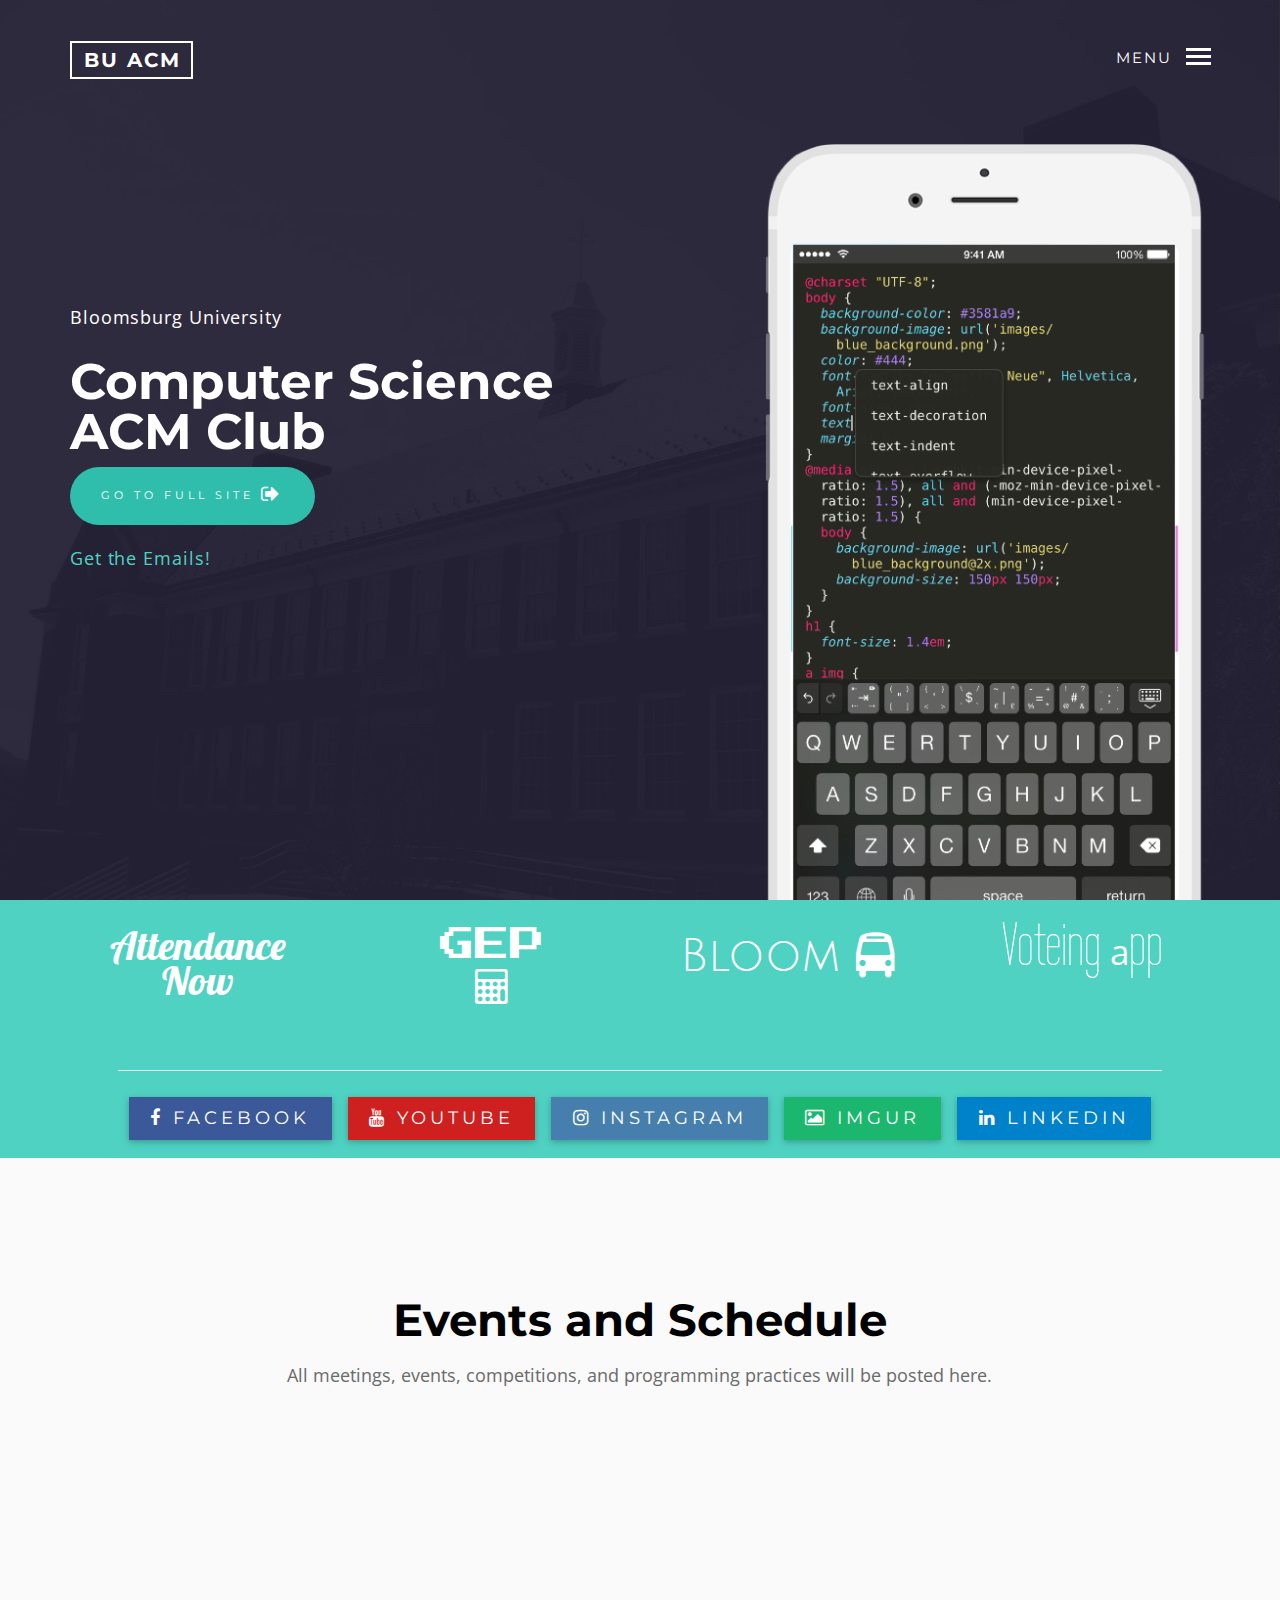
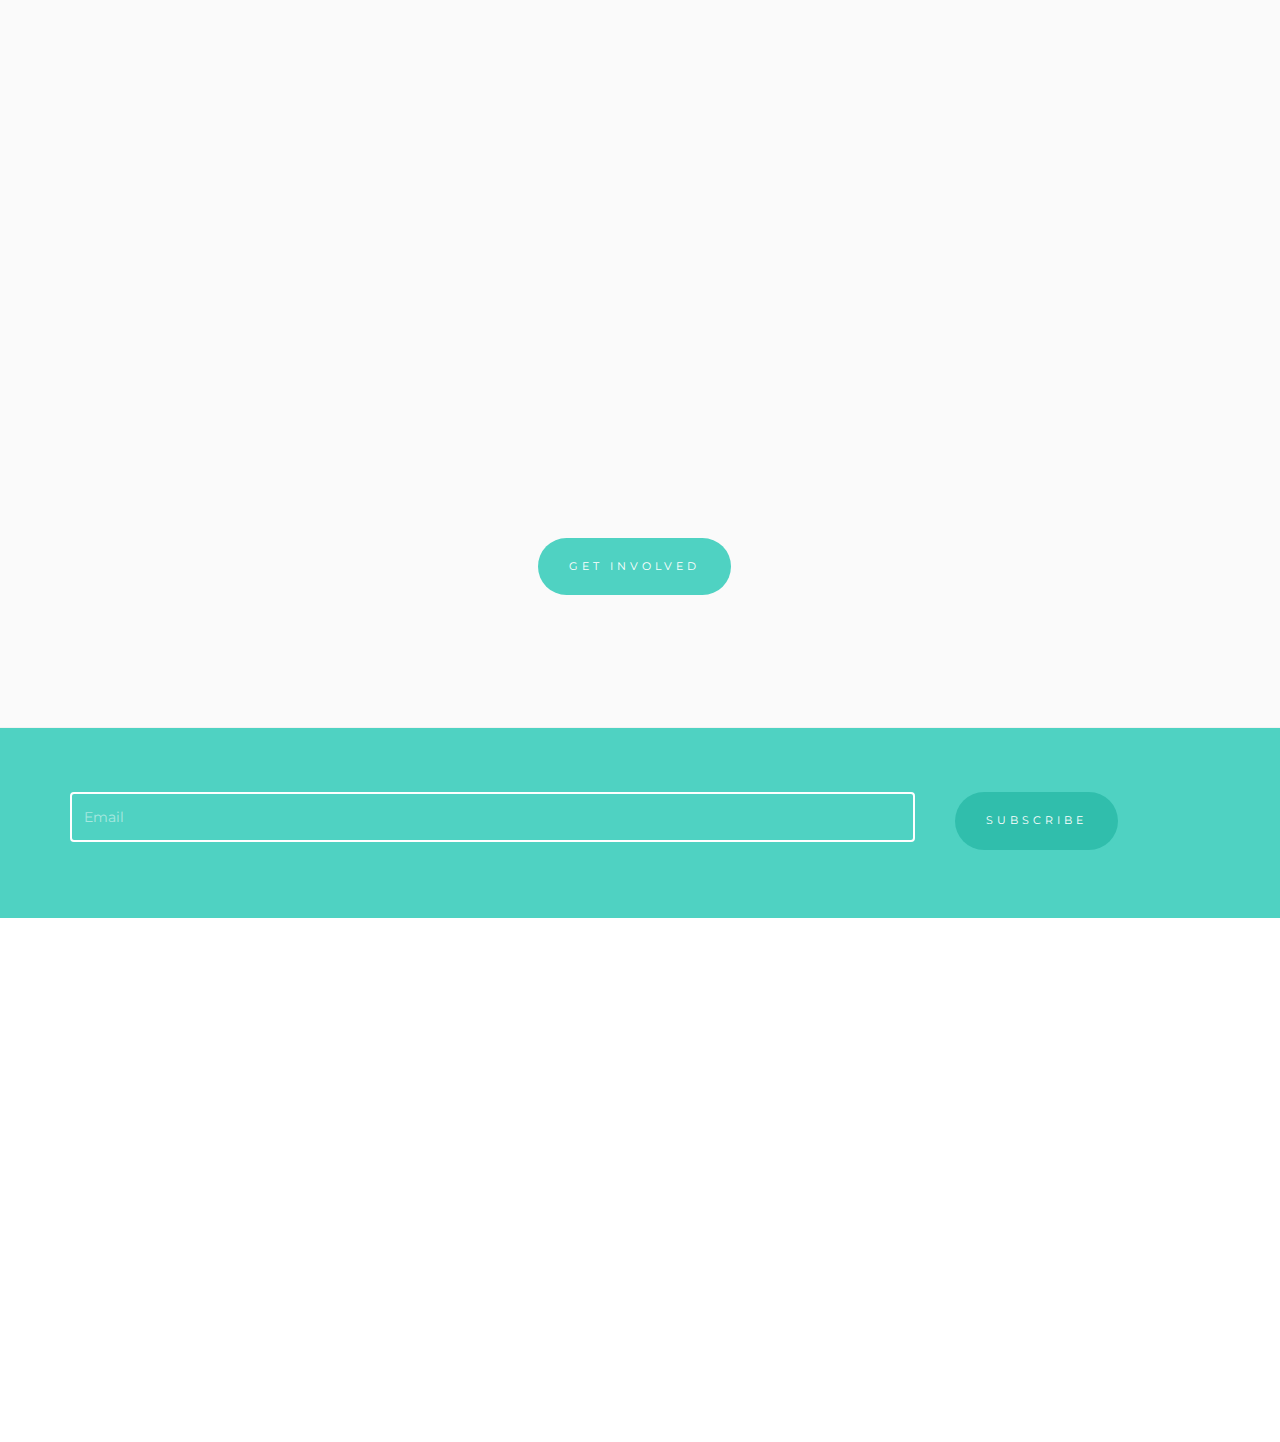
==== commit 8623f85c: "Added Social Media Links" ====
--- a/index.html
+++ b/index.html
@@ -21,12 +21,15 @@
 	<link rel="stylesheet" type="text/css" href="https://fonts.googleapis.com/css?family=Julius+Sans+One|Lobster|Press+Start+2P|Wire+One">
 
 	<!-- Animate.css -->
-	<link rel="stylesheet" type="text/css" href="client/css/animate.css">
+	<!--<link rel="stylesheet" type="text/css" href="client/css/animate.css">-->
 	<!-- Font Awesome -->
-	<link rel="stylesheet" type="text/css" type="text/css" href="https://maxcdn.bootstrapcdn.com/font-awesome/4.7.0/css/font-awesome.min.css">
+	<link rel="stylesheet" type="text/css" href="https://maxcdn.bootstrapcdn.com/font-awesome/4.7.0/css/font-awesome.min.css">
 
 	<!-- Theme Style -->
 	<link rel="stylesheet" type="text/css" href="client/css/style.css">
+	
+	<!-- Custom CSS -->
+	<link rel="stylesheet" type="text/css" href="client/css/custom.css">
 
 </head>
 
@@ -116,10 +119,10 @@
 								<p id="attendance_now"><a href="#">Attendance Now</a></p>
 							</div>
 							<div class="prod col-md-3 col-sm-6 col-xs-6">
-								<p id="gep_calculator"><a href="#">GEP<br><i class="fa fa-calculator" aria-hidden="true"></i></a></p>
-							</div>
-							<div class="prod col-md-3 col-sm-6 col-xs-6">
-								<p id="bloom_bus"><a href="http://148.137.138.107">Bloom <i class="fa fa-bus" aria-hidden="true"></i></a></p>
+								<p id="gep_calculator"><a href="/GEP">GEP<br><i class="fa fa-calculator" aria-hidden="true"></i></a></p>
+							</div>
+							<div class="prod col-md-3 col-sm-6 col-xs-6">
+								<p id="bloom_bus"><a href="#">Bloom <i class="fa fa-bus" aria-hidden="true"></i></a></p>
 							</div>
 							<div class="prod col-md-3 col-sm-6 col-xs-6">
 								<p id="voteing_app"><a href="#"><span>Voteing</span> a<span>pp</span></a></p>
@@ -127,8 +130,18 @@
 
 							<div class="col-xs-12" style="padding:10px; margin:auto; margin-top:10px; margin-bottom:-30px;">
 								<hr style="max-width:90%;">
-								<h3 style="color:#FFF; font-weight:200;">Things We've Made!</h3>
-								<a href="#" class="btn btn-primary btn-xs" style="color:#4fd2c2; background:#FFF;">See All!</a>
+								<div id="social">
+									<!--Facebook-->
+									<a href="https://www.facebook.com/groups/322848347797253/" target="new" type="button" class="btn btn-fb waves-effect waves-light"><i class="fa fa-facebook" aria-hidden="true"></i> Facebook</a>
+									<!--YouTube-->
+									<a href="https://www.youtube.com/channel/UCGl8mfDZ10UuTVBFP4SpJ_A" target="new" type="button" class="btn btn-yt waves-effect waves-light"><i class="fa fa-youtube" aria-hidden="true"></i> YouTube</a>
+									<!--Instagram-->
+									<a href="https://www.instagram.com/bloomu.cs" target="new" type="button" class="btn btn-ig waves-effect waves-light"><i class="fa fa-instagram" aria-hidden="true"></i> Instagram</a>
+									<!--Imgur-->
+									<a href="http://imgur.com/a/MxcE8" target="new" type="button" class="btn btn-imgur waves-effect waves-light"><i class="fa fa-picture-o" aria-hidden="true"></i> Imgur</a>
+									<!--LinkedIn-->
+									<a href="https://www.linkedin.com/groups/8569045" target="new" type="button" class="btn btn-li waves-effect waves-light"><i class="fa fa-linkedin" aria-hidden="true"></i> LinkedIn</a>
+								</div>
 							</div>
 						</div>
 					</div>
--- a/client/css/custom.css
+++ b/client/css/custom.css
@@ -0,0 +1,50 @@
+#social a {
+   font-size: 1.8rem;
+   padding: .85rem 2.13rem;
+   border-radius: 0px;
+   border: 0;
+   color: #fff;
+   margin: 6px;
+   white-space: normal!important;
+   word-wrap: break-word;
+   
+   text-transform: uppercase;
+   
+   position: relative;
+   cursor: pointer;
+   overflow: hidden;
+   -webkit-user-select: none;
+   -moz-user-select: none;
+   -ms-user-select: none;
+   user-select: none;
+   z-index: 1;
+   
+   box-shadow: 0 2px 5px 0 rgba(0,0,0,.16), 0 2px 10px 0 rgba(0,0,0,.12);
+   
+}
+
+#social .btn-fb {
+   background-color: #3B5998;
+}
+
+#social .btn-yt {
+   background-color: #CD201F;
+}
+
+#social .btn-ig {
+   background-color: #467fad;
+}
+
+#social .btn-li {
+   background-color: #0082CA;
+}
+
+#social .btn-imgur {
+   background-color: #1bb76e;
+}
+
+#social a:hover {
+   color: #111;
+   background-color: #fff !important;
+   box-shadow: 0 2px 15px 0 rgba(0,0,0,.36);
+}
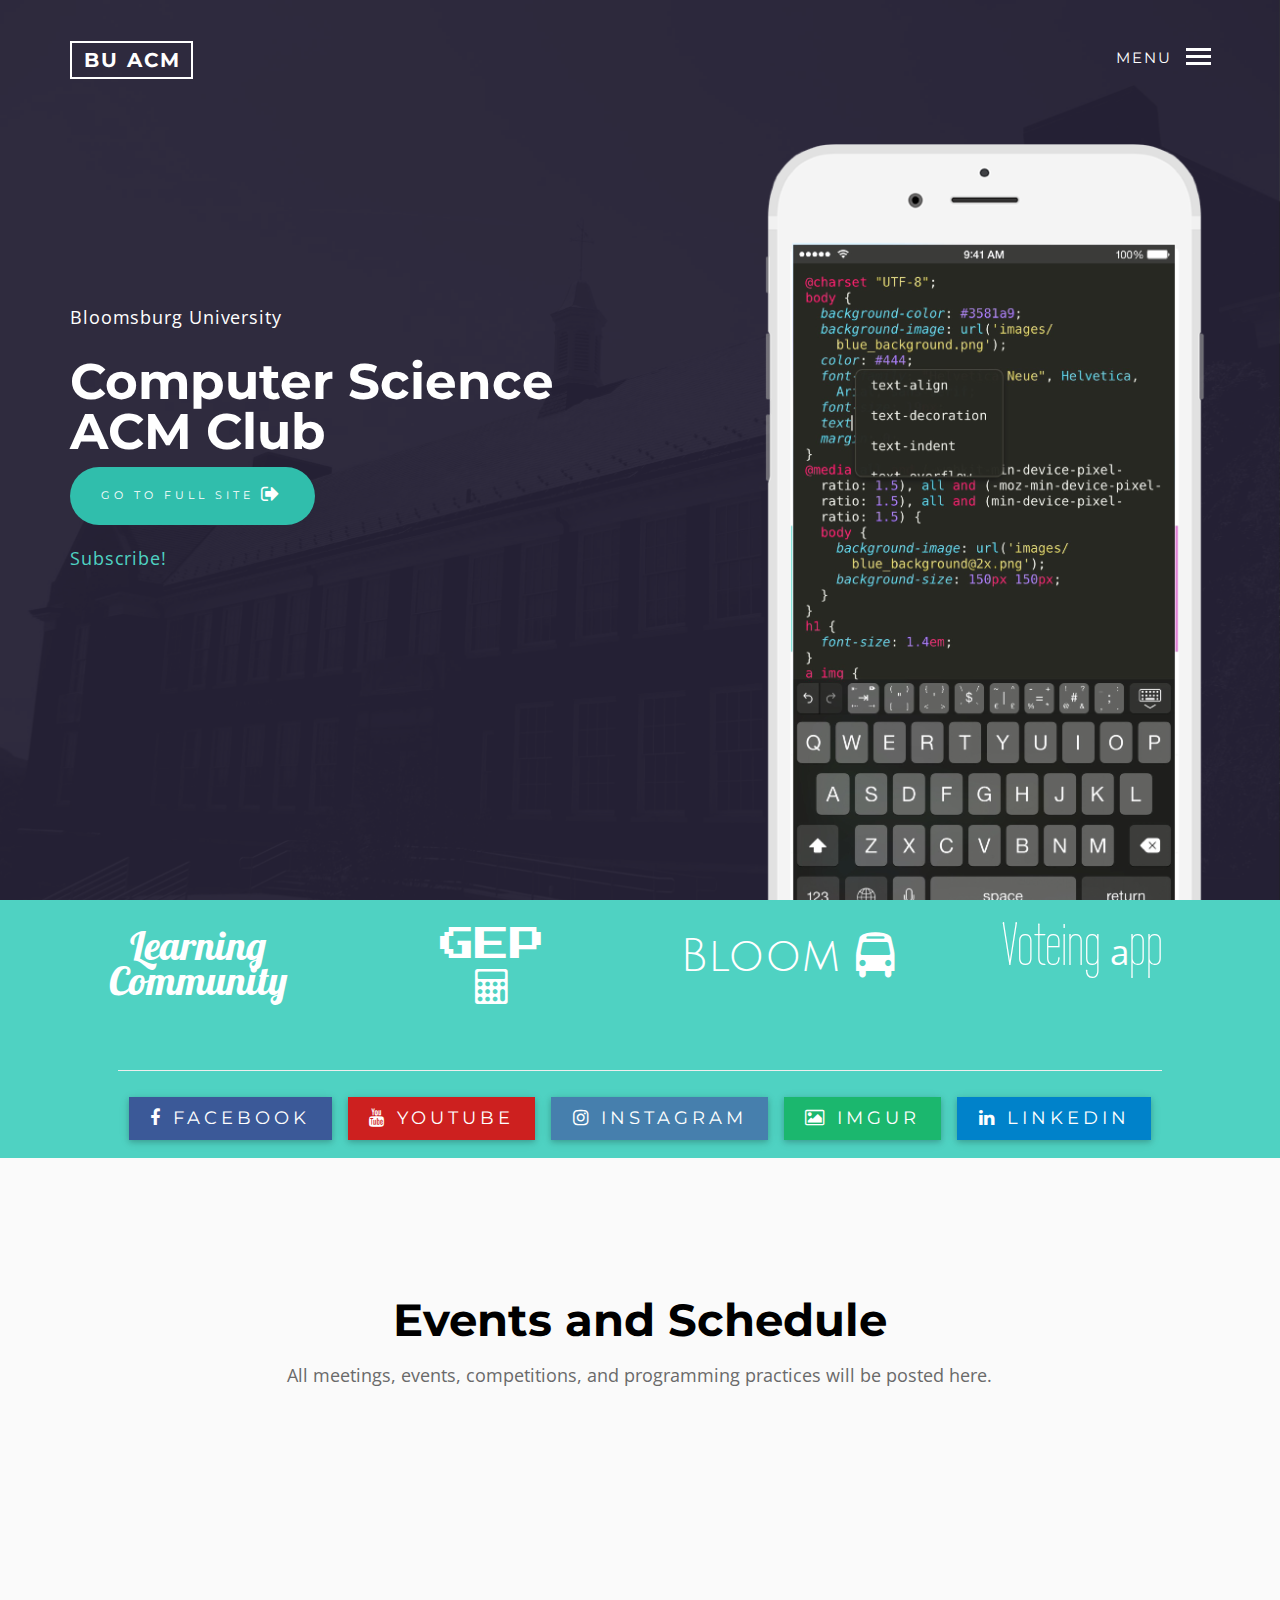
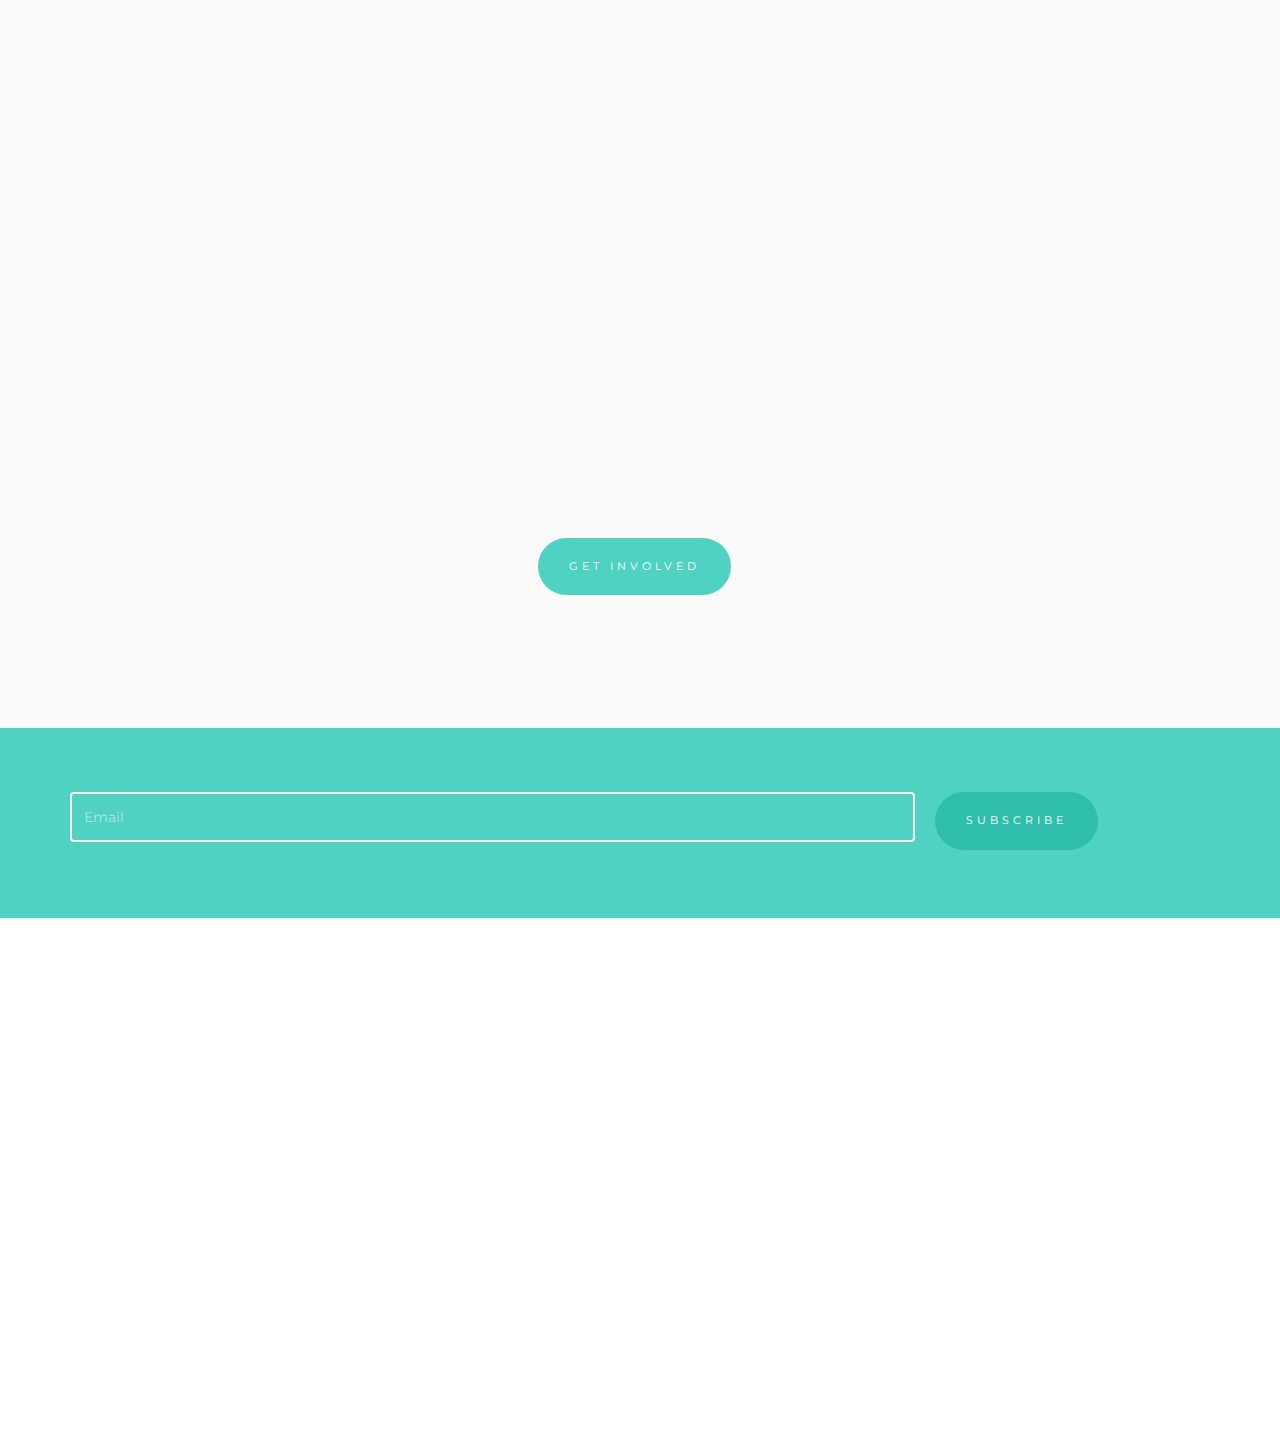
==== commit 94c7f34d: "Added more Icons and Fixed Links" ====
--- a/index.html
+++ b/index.html
@@ -27,7 +27,7 @@
 
 	<!-- Theme Style -->
 	<link rel="stylesheet" type="text/css" href="client/css/style.css">
-	
+
 	<!-- Custom CSS -->
 	<link rel="stylesheet" type="text/css" href="client/css/custom.css">
 
@@ -40,13 +40,16 @@
 			<li class="active"><a href="#" data-nav-section="home"><i class="fa fa-home" aria-hidden="true"></i> Home</a></li>
 			<li><a href="#fh5co-clients"><i class="fa fa-list" aria-hidden="true"></i> Products</a></li>
 			<li><a href="#fh5co-features"><i class="fa fa-calendar-o" aria-hidden="true"></i> Calendar</a></li>
-			<li><a href="#fh5co-subscribe"><i class="fa fa-envelope" aria-hidden="true"></i> Get Our Emails</a></li>
+			<li><a href="#fh5co-subscribe"><i class="fa fa-envelope" aria-hidden="true"></i> Subscribe</a></li>
 			<li><a href="#fh5co-subscribe">ACM FULL SITE <i class="fa fa-sign-out" aria-hidden="true"></i></a></li>
 		</ul>
 		<h3 class="fh5co-lead">Connect with us</h3>
 		<p class="fh5co-social-icons">
-			<a href="#"><i class="fa fa-linkedin" aria-hidden="true"></i></a>
-			<a href="//www.facebook.com/groups/1657647587884759/"><i class="fa fa-facebook" aria-hidden="true"></i></a>
+			<a target="new" href="https://www.linkedin.com/groups/8569045"><i class="fa fa-linkedin" aria-hidden="true"></i></a>
+			<a target="new" href="//www.facebook.com/groups/1657647587884759/"><i class="fa fa-facebook" aria-hidden="true"></i></a>
+			<a target="new" href="https://www.instagram.com/bloomu.cs/"><i class="fa fa-instagram" aria-hidden="true"></i></a>
+			<a target="new" href="https://www.youtube.com/channel/UCGl8mfDZ10UuTVBFP4SpJ_A"><i class="fa fa-youtube" aria-hidden="true"></i></a>
+
 		</p>
 	</div>
 
@@ -74,7 +77,7 @@
 								<p>
 									<a href="#fh5co-subscribe" class="btn btn-primary btn-md">Go to full site <i class="fa fa-sign-out" aria-hidden="true"></i></a>
 									<br>
-									<a href="#fh5co-subscribe" class="">Get the Emails!</a>
+									<a href="#fh5co-subscribe" class="">Subscribe!</a>
 								</p>
 							</div>
 							<div class="col-md-6 text-right fh5co-intro-img">
@@ -116,7 +119,7 @@
 								}
 							</style>
 							<div class="prod col-md-3 col-sm-6 col-xs-6">
-								<p id="attendance_now"><a href="#">Attendance Now</a></p>
+								<p id="attendance_now"><a href="http://cslc.bloomu.info">Learning Community</a></p>
 							</div>
 							<div class="prod col-md-3 col-sm-6 col-xs-6">
 								<p id="gep_calculator"><a href="/GEP">GEP<br><i class="fa fa-calculator" aria-hidden="true"></i></a></p>
@@ -154,8 +157,9 @@
 								<p class="fh5co-sub ">All meetings, events, competitions, and programming practices will be posted here.</p>
 							</div>
 
-							<iframe src="//calendar.google.com/calendar/embed?height=600&amp;wkst=1&amp;bgcolor=%23fafafa&amp;src=tf4okntqp1rp983qbef123npus%40group.calendar.google.com&amp;color=%23853104&amp;ctz=America%2FNew_York" style="border-width:0; width:100%" height="600"
-								frameborder="0" scrolling="no"></iframe>
+							<iframe src="https://calendar.google.com/calendar/embed?src=acmbloomsburg%40gmail.com&ctz=America/New_York" style="border: 0" width="1200" height="600" frameborder="0" scrolling="no"></iframe>
+
+							<!--<iframe src="https://calendar.google.com/calendar/embed?src=acmbloomsburg%40gmail.com&ctz=America/New_York" style="border: 0" width="800" height="600" frameborder="0" scrolling="no"></iframe>-->
 
 							<div class="clearfix visible-sm-block"></div>
 
@@ -164,6 +168,8 @@
 							<div class="col-md-4 col-md-offset-4 text-center ">
 								<a href="#" class="btn btn-primary">Get Involved</a>
 							</div>
+
+							<!--add-->
 						</div>
 					</div>
 				</div>
@@ -171,15 +177,15 @@
 				<div id="fh5co-subscribe">
 					<div class="container">
 						<div class="row animate-box">
-							<form action="#" method="post">
+							<form method="post">
 								<div class="col-md-9 col-sm-9">
 									<div class="form-group">
 										<input type="email" class="form-control" placeholder="Email">
 									</div>
 								</div>
-								<div class="col-md-3 col-sm-3">
+								<div class="actions">
 									<div class="form-group">
-										<input type="submit" class="btn btn-primary" value="Subscribe">
+										<input type="submit" class="btn btn-primary" value="Subscribe" onclick="alert('Got it!');">
 									</div>
 								</div>
 							</form>
@@ -200,7 +206,7 @@
 								<li><a href="#">FAQ</a></li>
 								<li><a href="#">ACM Officers</a></li>
 								<li><a href="//www.google.com/maps/place/Ben+Franklin+Hall,+Bloomsburg,+PA+17815/@41.0069221,-76.4505139,17z">Location</a></li>
-								<li><a href="#">Contact Us</a></li>
+								<li><a href="mailto:acmbloomsburg@gmail.com">Contact Us</a></li>
 							</ul>
 						</div>
 						<div class="col-md-3 col-sm-4 col-md-push-3">
@@ -213,8 +219,8 @@
 						<div class="col-md-3 col-sm-4 col-md-push-3">
 							<h3 class="fh5co-lead">Competitions</h3>
 							<ul>
-								<li><a href="//www.ccsc-eastern.org/">CCSCEastern</a></li>
-								<li><a href="//www.pacise.org/">PACISE</a></li>
+								<li><a href="http://www.ccsc-eastern.org/">CCSCEastern</a></li>
+								<li><a href="http://www.pacise.org/">PACISE</a></li>
 								<li><a href="//ccscne.org/conferences/ccscne-2016/">CCSCNE</a></li>
 								<li><a href="//www.bucknell.edu/x102126.xml">Bucknell University</a></li>
 							</ul>
@@ -222,11 +228,12 @@
 
 						<div class="col-md-3 col-sm-12 col-md-pull-9">
 							<div class="fh5co-footer-logo"><a href="index.html">ACM Full Site</a></div>
-							<p class="fh5co-copyright"><small>&copy; 2016</small></p>
+							<p class="fh5co-copyright"><small>&copy; Bloomsburg ACM Club 2017</small></p>
 							<p class="fh5co-social-icons">
 								<a href="//www.facebook.com/groups/1657647587884759/"><i class="fa fa-facebook" aria-hidden="true"></i></a>
-								<a href="#"><i class="fa fa-linkedin" aria-hidden="true"></i></a>
-							</p>
+								<a href="https://www.linkedin.com/groups/8569045"><i class="fa fa-linkedin" aria-hidden="true"></i></a>
+								<a href="https://www.instagram.com/bloomu.cs/"><i class="fa fa-instagram" aria-hidden="true"></i></a>
+								<a href="https://www.youtube.com/channel/UCGl8mfDZ10UuTVBFP4SpJ_A"><i class="fa fa-youtube" aria-hidden="true"></i></a>
 						</div>
 
 					</div>
